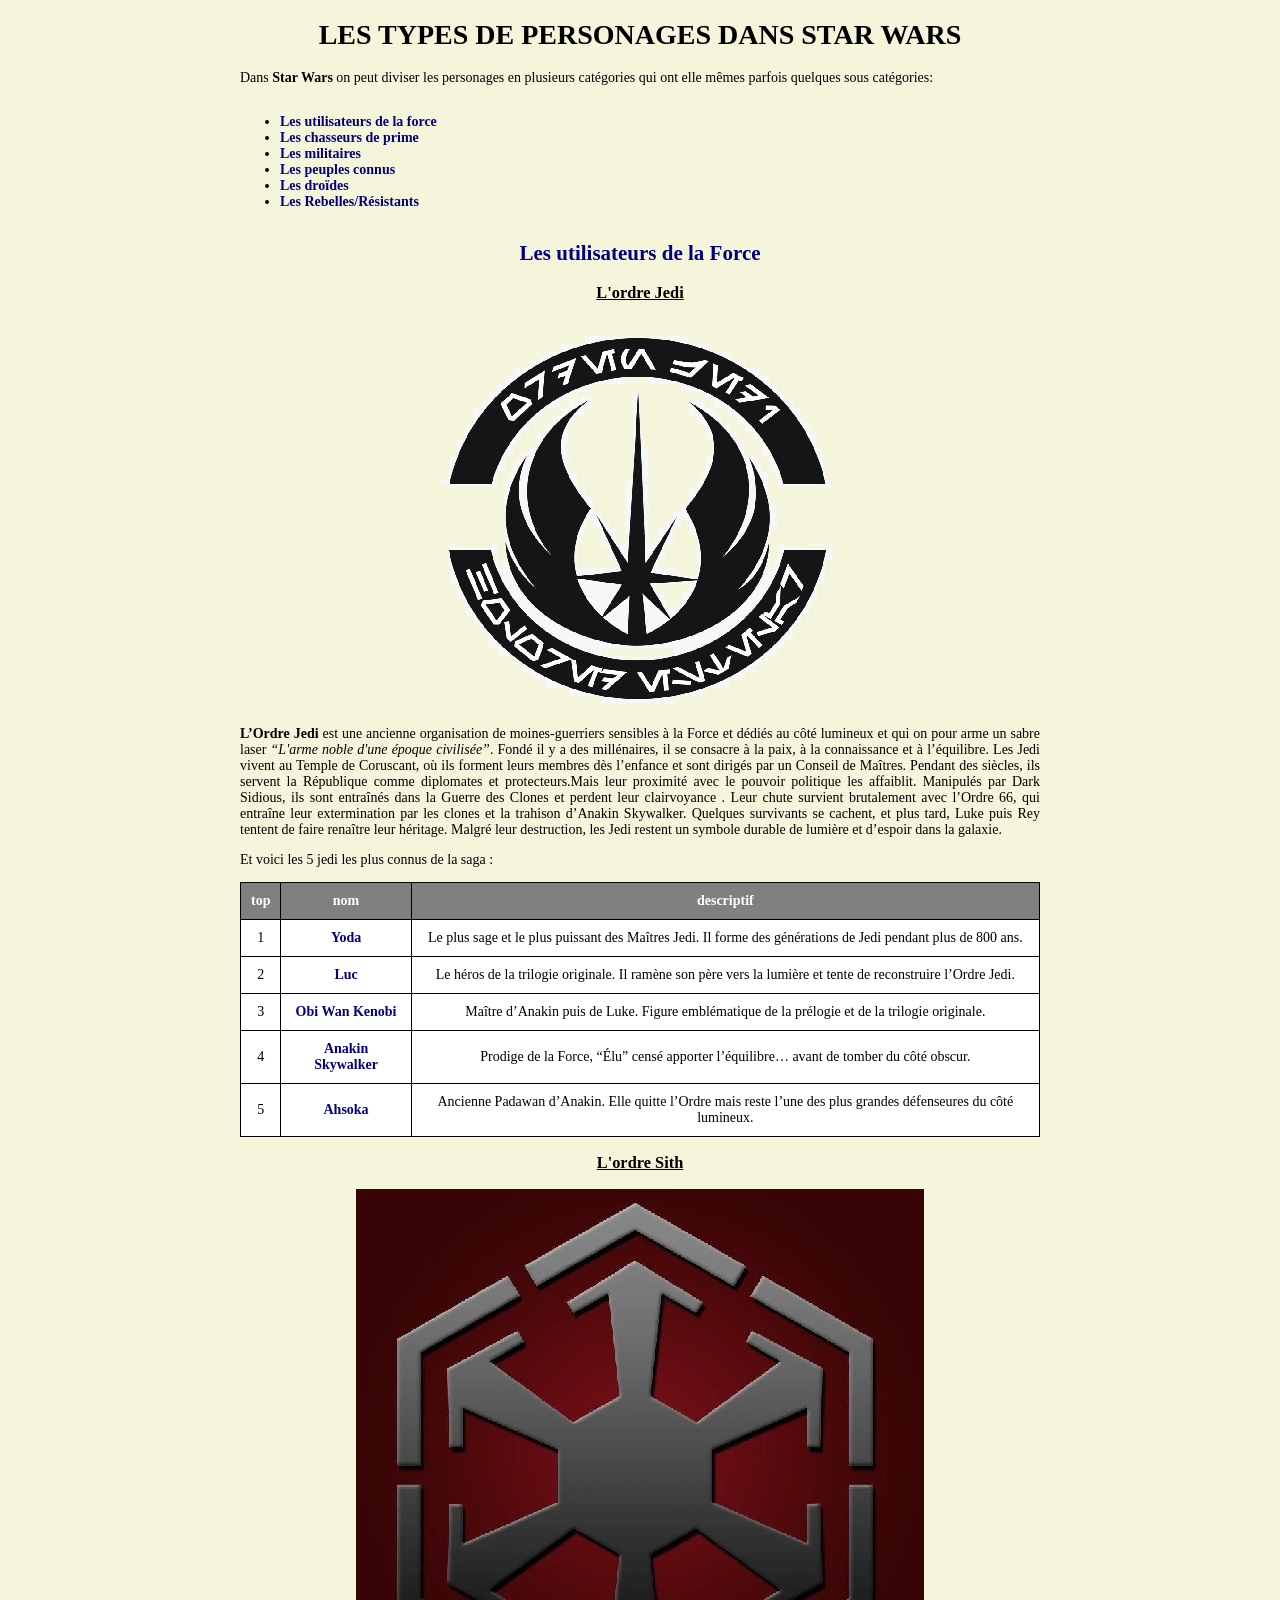
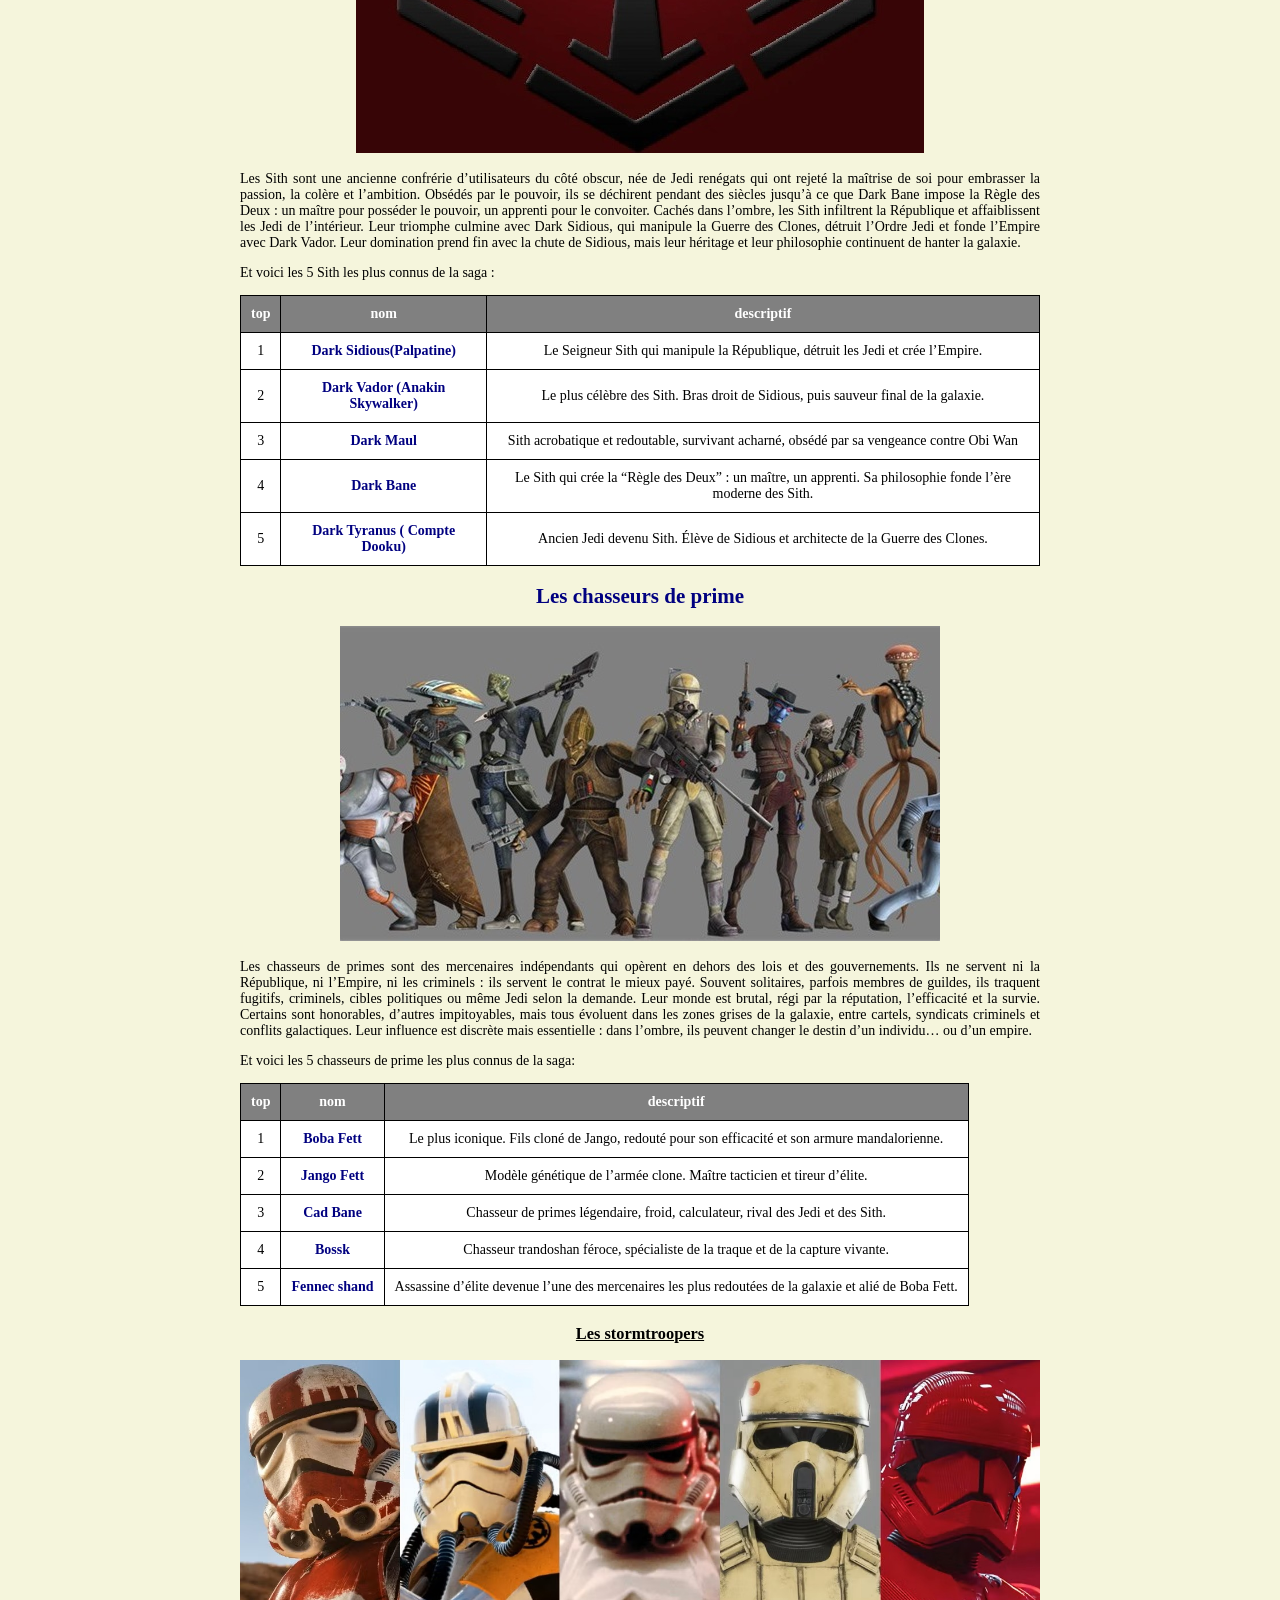
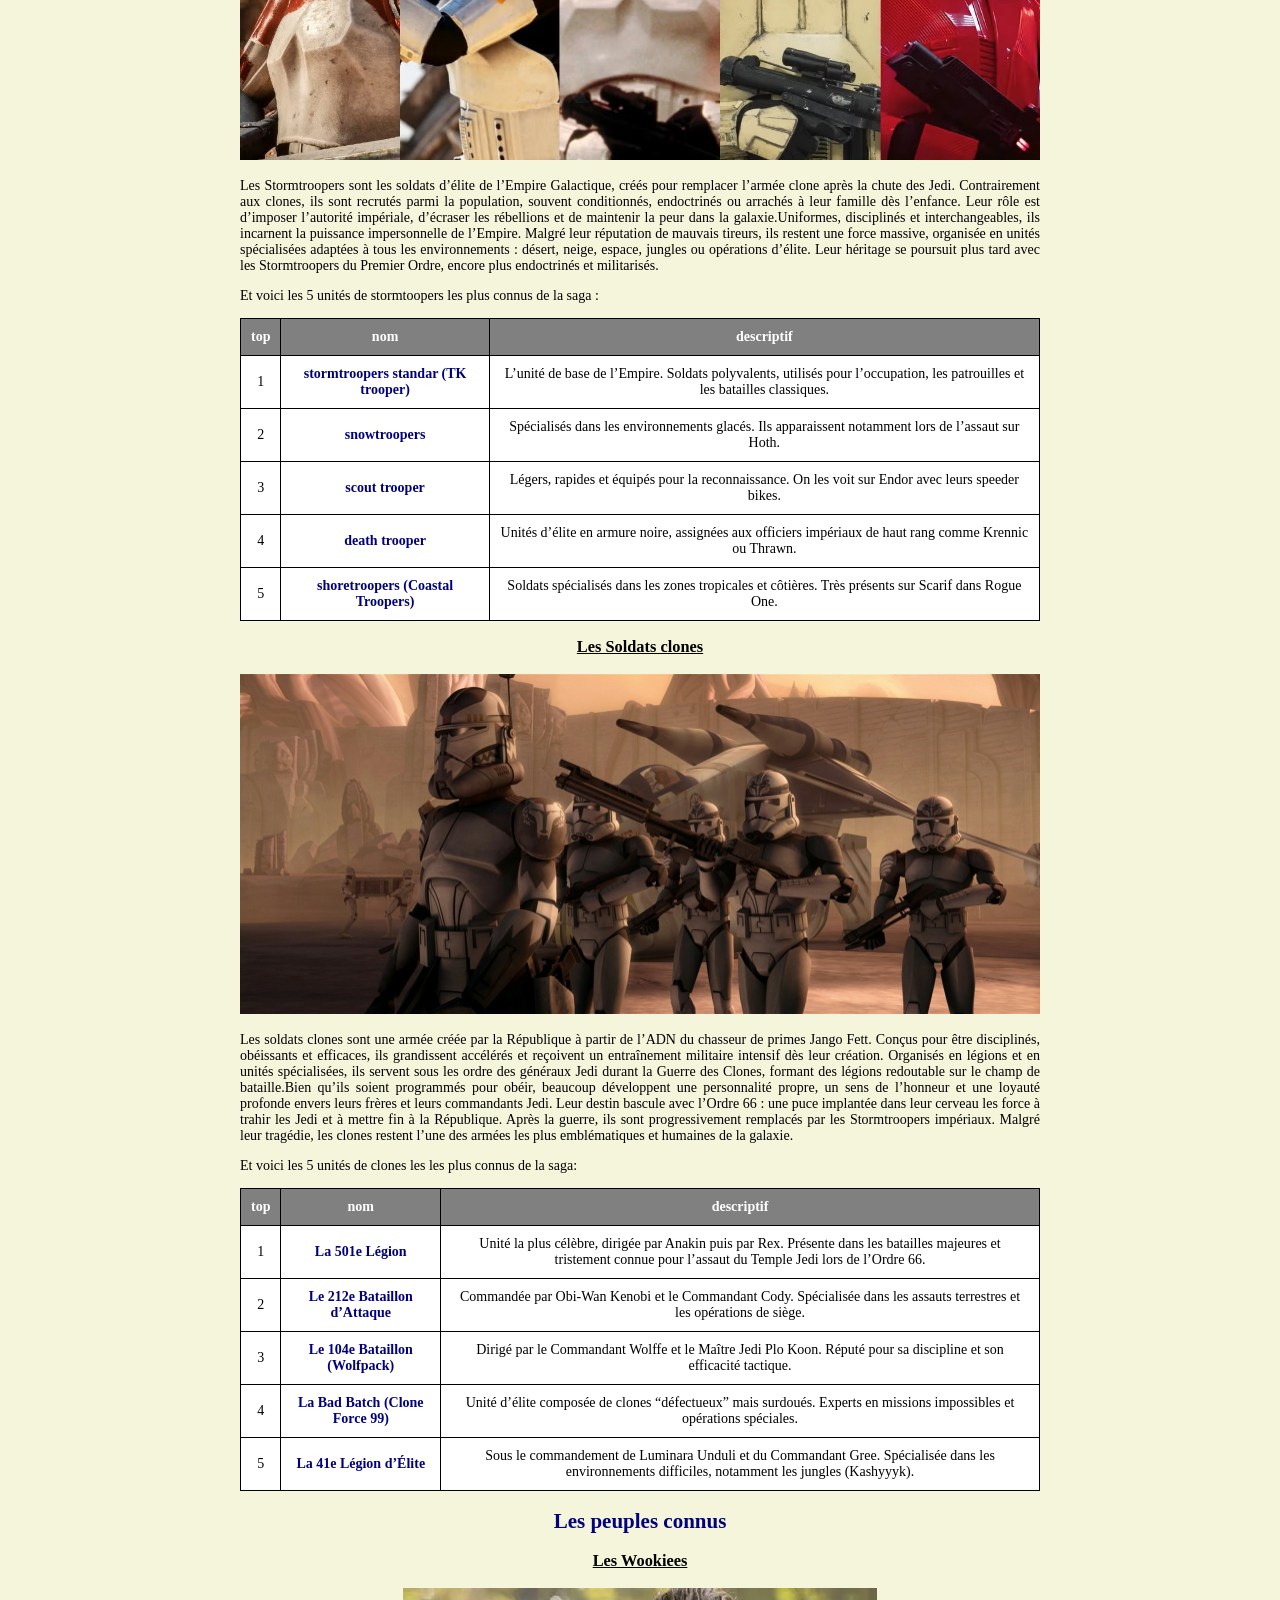
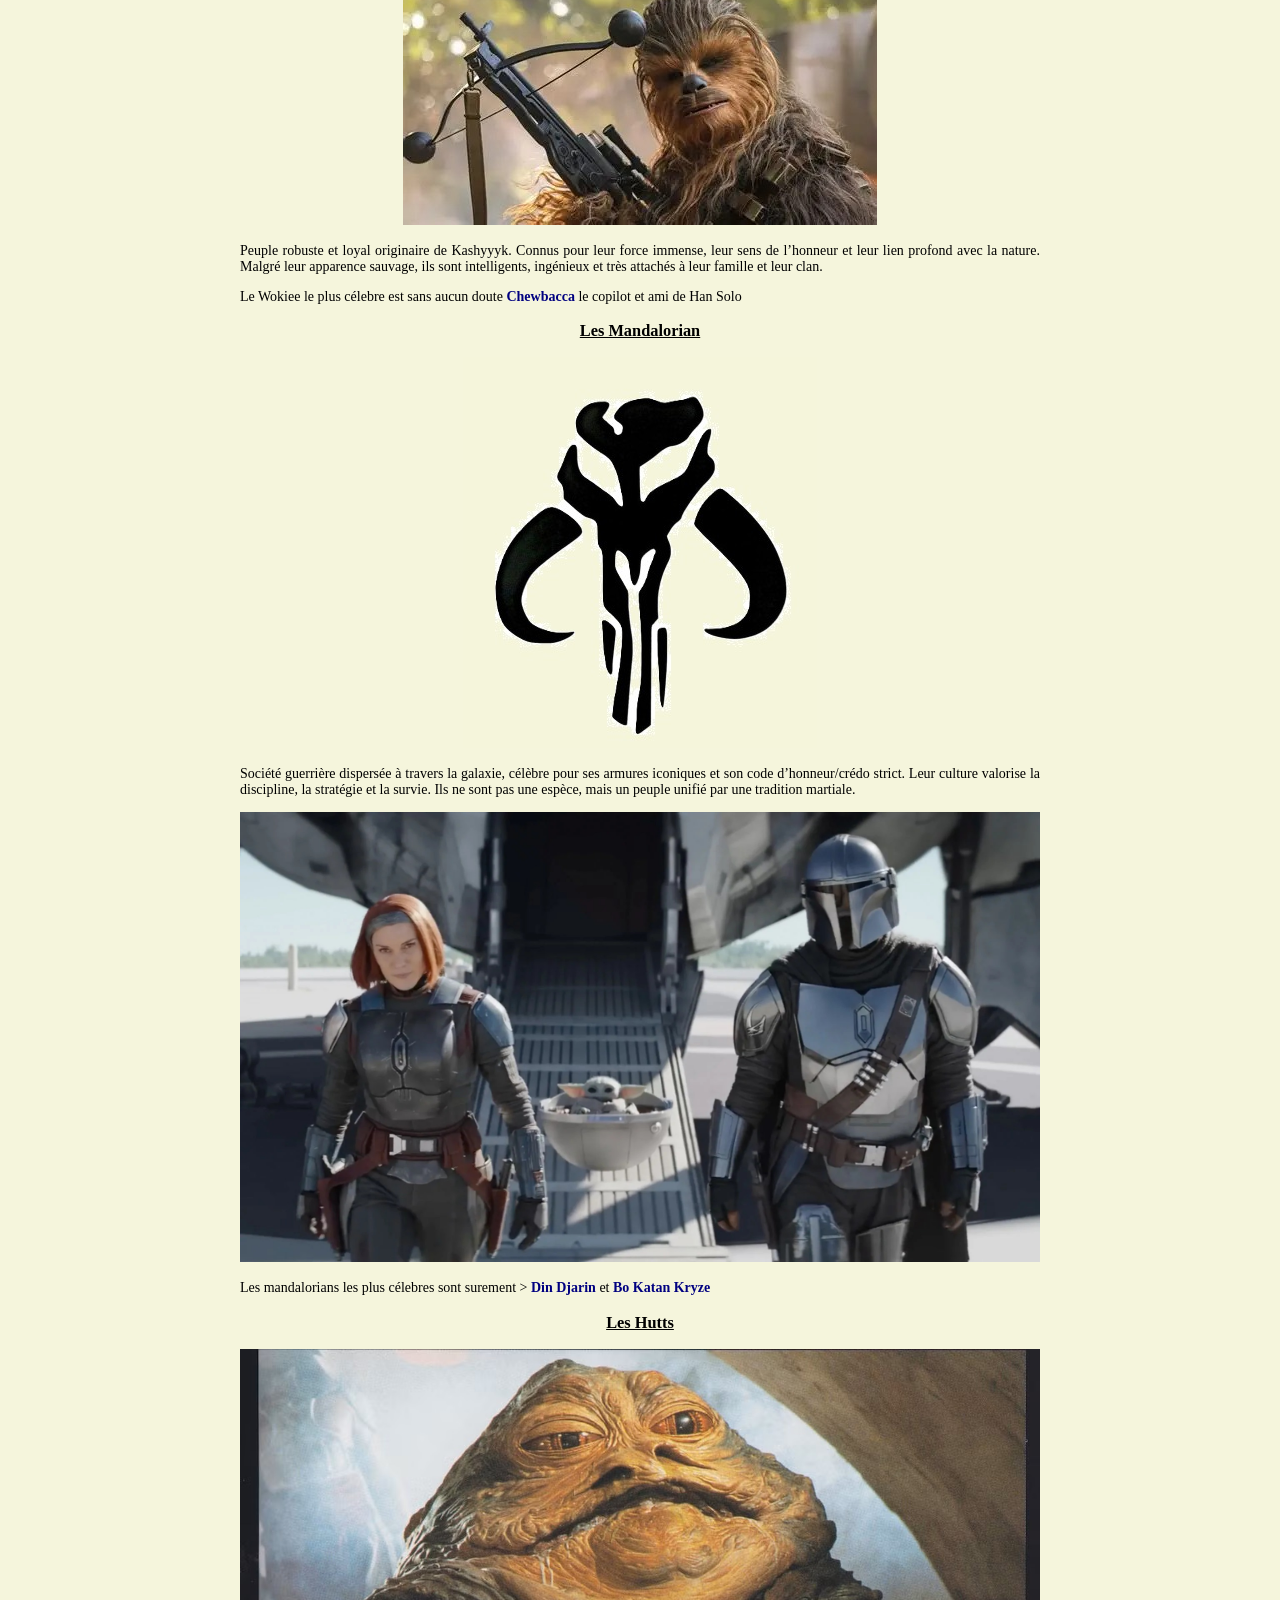
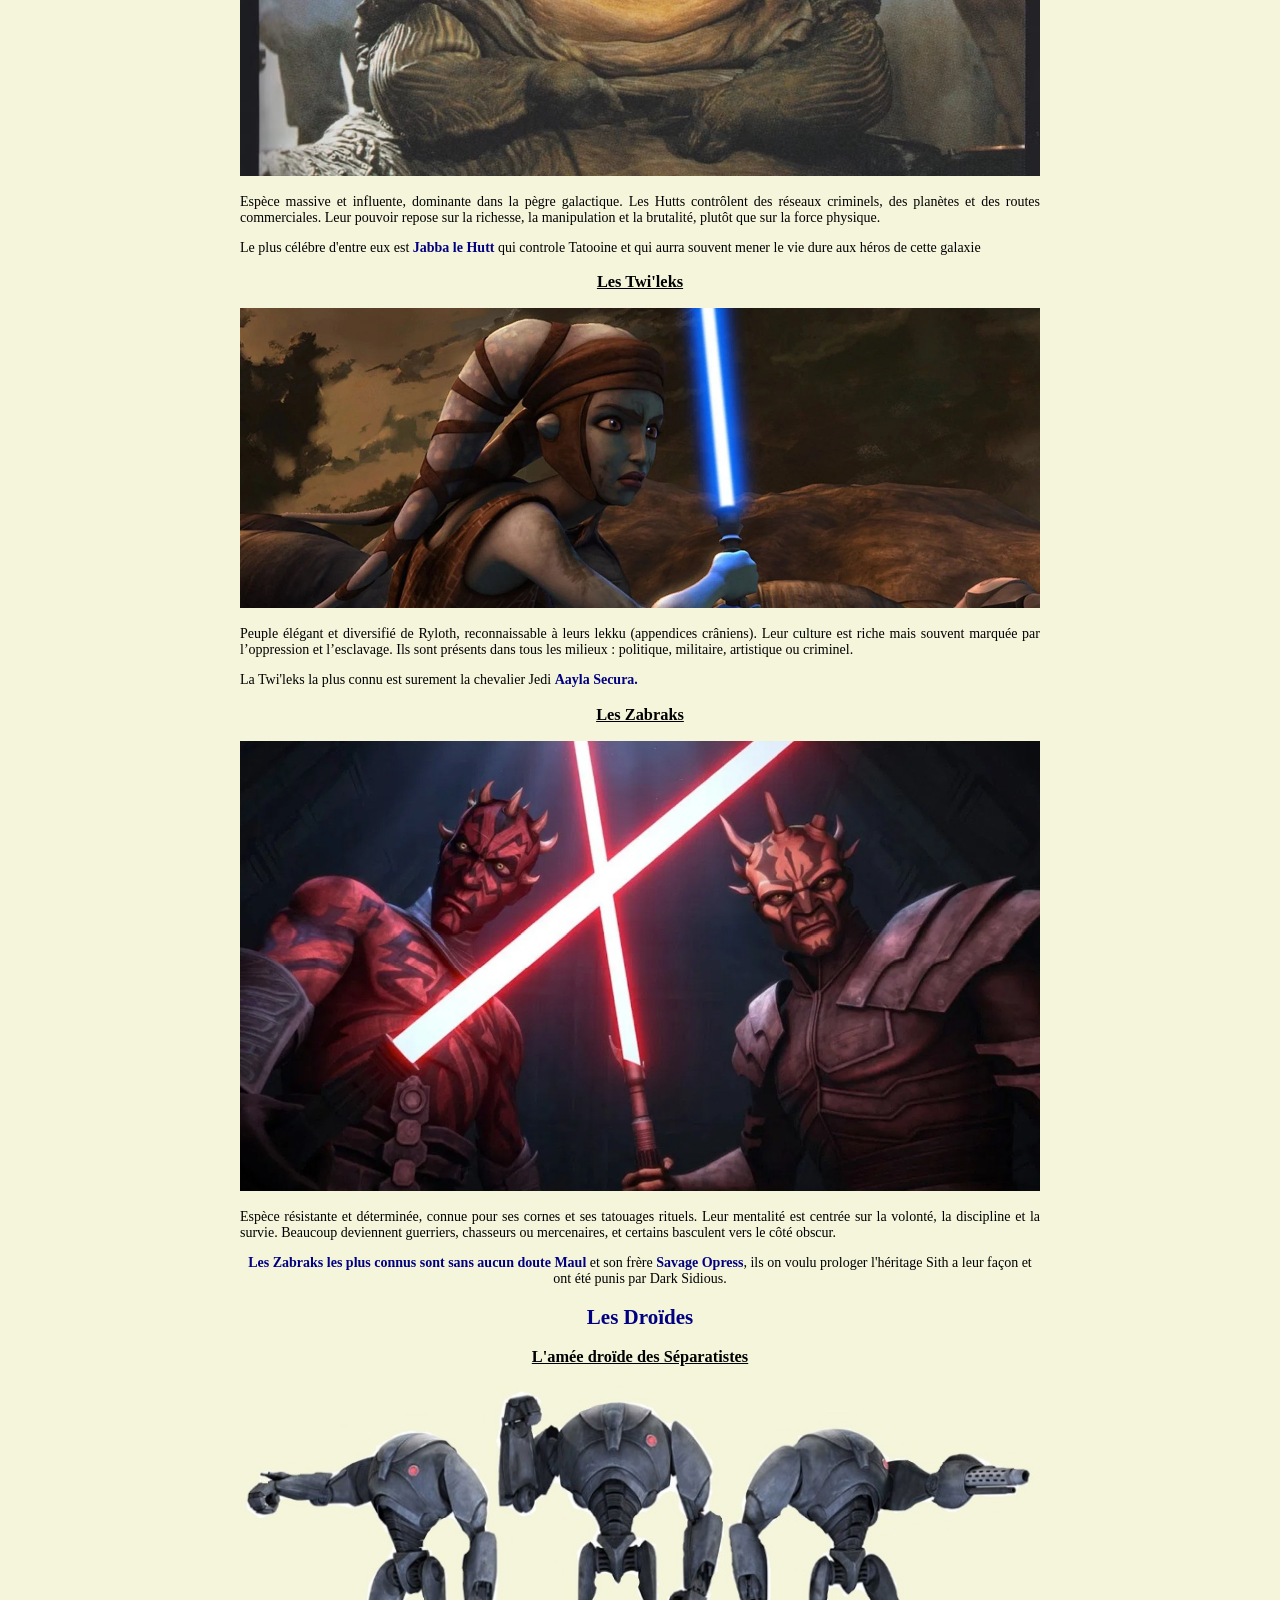
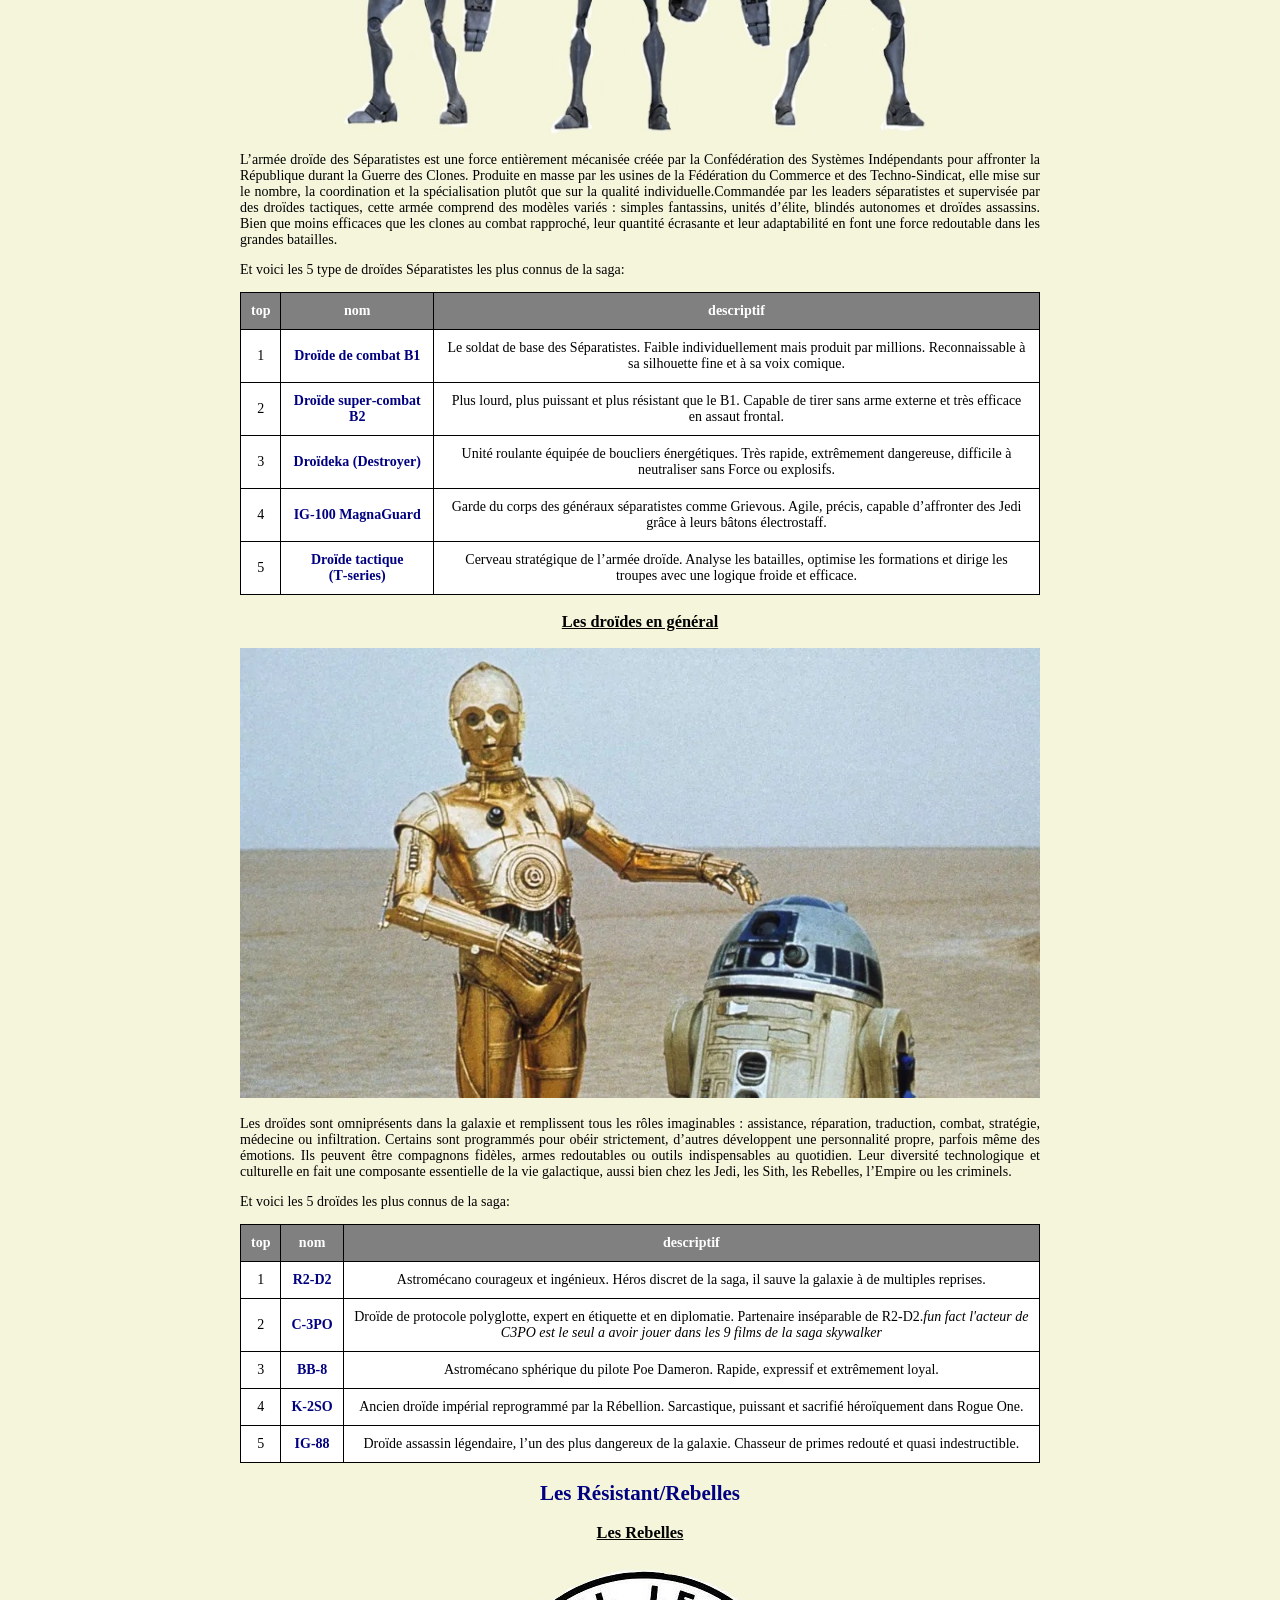
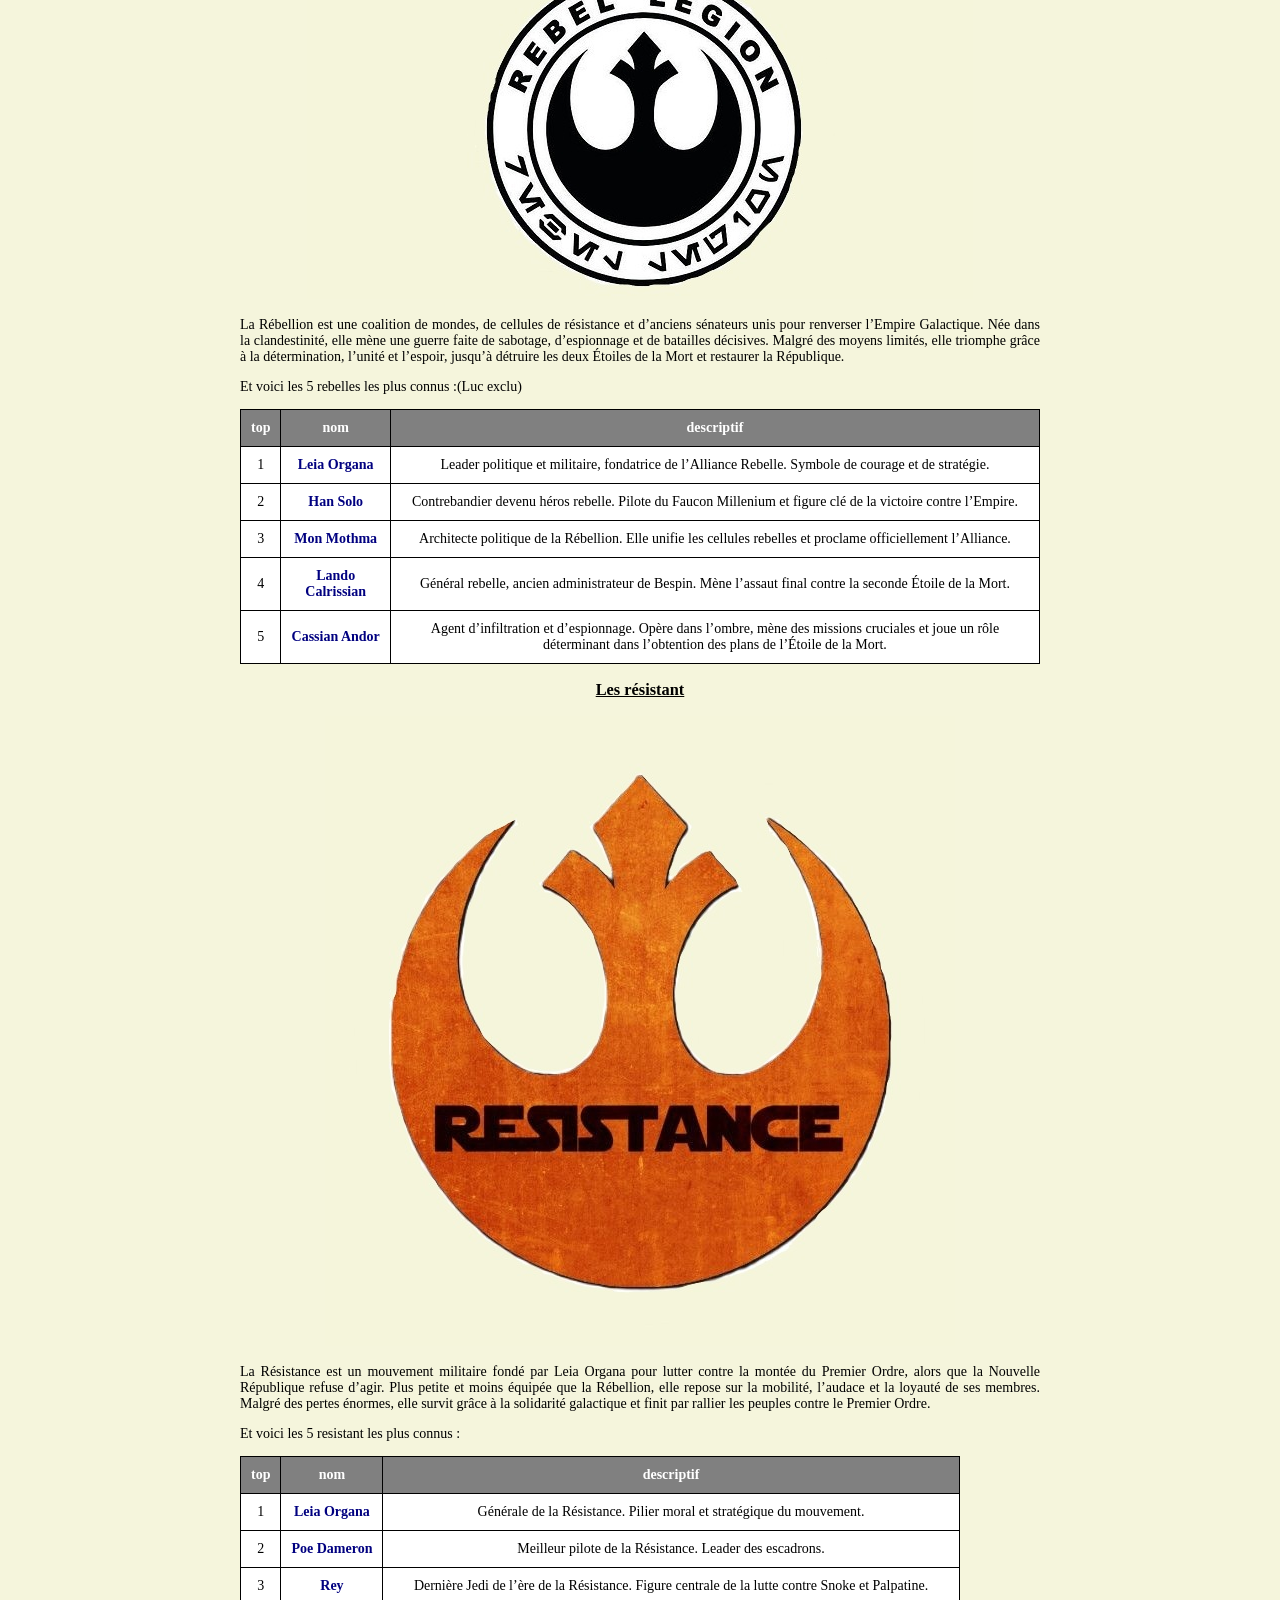
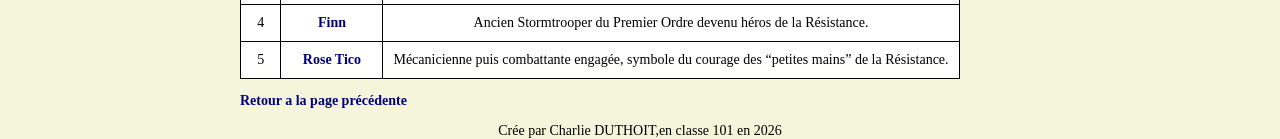
==== pageweb2.html @ 10fb60d3 "Add files via upload" ====
<!DOCTYPE html>
<html>
<head>
		<meta charset="utf-8" />
		<title>DM/NSI</title>
		<link rel="stylesheet" href="CSS.css">
</head>
<header> 
	<h1>Les   types   de   personages   dans   Star   wars</h1>
	<p>Dans <strong>Star Wars</strong> on peut diviser les personages en plusieurs catégories qui ont elle mêmes parfois quelques sous catégories:
	</p>
	<div class="som"
		<nav>
			<ul>
				<li><a href="#la_force">Les utilisateurs de la force </a> </li>
				<li><a href="#les_chasseurs">Les chasseurs de prime</a></li>
				<li><a href="#les_militaires">Les militaires   </a></li>
				<li><a href="#les_peuples_connus">Les peuples connus </a></li>
				<li><a href="#les_droides">Les droïdes<a></li>
				<li><a href="#resiste">Les Rebelles/Résistants </a></li>
			</ul>
		</nav>
	</div>
</header>
<main>
	<h2 id ="la_force">Les utilisateurs de la Force </h2> 
	<h3>
		<div id="jedi" <h3>
	L'ordre Jedi
	</h3>
		</div>
	<img src="Jedi.jpg" alt="Logo ordre Jedi" />
	<p><strong>L’Ordre Jedi</strong> est une ancienne organisation de moines‑guerriers sensibles à la Force et dédiés au côté lumineux et qui on pour arme un sabre laser <em>“L'arme noble d'une époque civilisée”</em>. Fondé il y a des millénaires, il se consacre à la paix, à la connaissance et à l’équilibre. Les Jedi vivent au Temple de Coruscant, où ils forment leurs membres dès l’enfance et sont dirigés par un Conseil de Maîtres. Pendant des siècles, ils servent la République comme diplomates et protecteurs.Mais leur proximité avec le pouvoir politique les affaiblit. Manipulés par Dark Sidious, ils sont entraînés dans la Guerre des Clones et perdent leur clairvoyance . Leur chute survient brutalement avec l’Ordre 66, qui entraîne leur extermination par les clones et la trahison d’Anakin Skywalker. Quelques survivants se cachent, et plus tard, Luke puis Rey tentent de faire renaître leur héritage. Malgré leur destruction, les Jedi restent un symbole durable de lumière et d’espoir dans la galaxie. 
	</p>
	<p>Et voici les 5 jedi les plus connus de la saga :</p>
		<table>
			<tr> 
				<th>top</th> 
				<th>nom </th> 
				<th>descriptif</th>
			</tr> 
			<tr> 
				<td>1</td> 
				<td> <a href="https://www.starwars.com/databank/yoda"> Yoda </a></td>
				<td>Le plus sage et le plus puissant des Maîtres Jedi. Il forme des générations de Jedi pendant plus de 800 ans.</td> 
			</tr> 
			<tr> 
				<td>2</td> 
				<td> <a href="https://www.starwars.com/databank/luke-skywalker">Luc</a></td>
				<td>Le héros de la trilogie originale. Il ramène son père vers la lumière et tente de reconstruire l’Ordre Jedi.</td> 
			</tr>
			<tr> 
				<td>3</td> 
				<td><a href="https://www.starwars.com/databank/obi-wan-kenobi">Obi Wan Kenobi</a></td> 
				<td>Maître d’Anakin puis de Luke. Figure emblématique de la prélogie et de la trilogie originale.</td> 
			</tr>
			<tr> 
				<td>4</td> 
				<td><a href="https://www.starwars.com/databank/anakin-skywalker">Anakin Skywalker</a></td>
				<td>Prodige de la Force, “Élu” censé apporter l’équilibre… avant de tomber du côté obscur.</td> 
			</tr>
			<tr> 
				<td>5</td> 
				<td><a href="https://www.starwars.com/databank/ahsoka-tano">Ahsoka</a></td>
				<td>Ancienne Padawan d’Anakin. Elle quitte l’Ordre mais reste l’une des plus grandes défenseures du côté lumineux.</td> 
			</tr>
		</table>
	<h3>
		<div id="sith"<h3>
		L'ordre Sith </h3>
		</div>
	<img src="Sith.jpg" alt="Logo ordre Sith" />
	
		<p>Les Sith sont une ancienne confrérie d’utilisateurs du côté obscur, née de Jedi renégats qui ont rejeté la maîtrise de soi pour embrasser la passion, la colère et l’ambition. Obsédés par le pouvoir, ils se déchirent pendant des siècles jusqu’à ce que Dark Bane impose la Règle des Deux : un maître pour posséder le pouvoir, un apprenti pour le convoiter. Cachés dans l’ombre, les Sith infiltrent la République et affaiblissent les Jedi de l’intérieur. Leur triomphe culmine avec Dark Sidious, qui manipule la Guerre des Clones, détruit l’Ordre Jedi et fonde l’Empire avec Dark Vador. Leur domination prend fin avec la chute de Sidious, mais leur héritage et leur philosophie continuent de hanter la galaxie.
		</p>
		<p>Et voici les 5 Sith les  plus connus de la saga :</p>
		<table>
			<tr> 
				<th>top</th> 
				<th>nom </th> 
				<th>descriptif</th>
			</tr> 
			<tr> 
				<td>1</td> 
				<td><a href="https://www.starwars.com/databank/emperor-palpatine-darth-sidious">Dark Sidious(Palpatine)</a></td>
				<td>Le Seigneur Sith qui manipule la République, détruit les Jedi et crée l’Empire.</td> 
			</tr> 
			<tr> 
				<td>2</td> 
				<td><a href="https://www.starwars.com/databank/darth-vader"> Dark Vador (Anakin Skywalker) </a></td>
				<td>Le plus célèbre des Sith. Bras droit de Sidious, puis sauveur final de la galaxie.</td> 
			</tr>
			<tr> 
				<td>3</td> 
				<td><a href="https://www.starwars.com/databank/maul"> Dark Maul</a></td>
				<td>Sith acrobatique et redoutable, survivant acharné, obsédé par sa vengeance contre Obi Wan </td>
			</tr>
			<tr> 
				<td>4</td> 
				<td><a href="https://www.starwars.com/databank/darth-bane"> Dark Bane</a></td>
				<td>Le Sith qui crée la “Règle des Deux” : un maître, un apprenti. Sa philosophie fonde l’ère moderne des Sith.</td> 
			</tr>
			<tr> 
				<td>5</td> 
				<td><a href="https://www.starwars.com/databank/count-dooku"> Dark Tyranus ( Compte Dooku)</a></td>
				<td>Ancien Jedi devenu Sith. Élève de Sidious et architecte de la Guerre des Clones.</td> 
			</tr>
		</table>
	<h2 id="les_chasseurs">Les chasseurs de prime </h2>
	<img src="chasseur.jpg" alt="image de chasseur de prime"/>
		<p>Les chasseurs de primes sont des mercenaires indépendants qui opèrent en dehors des lois et des gouvernements. Ils ne servent ni la République, ni l’Empire, ni les criminels : ils servent le contrat le mieux payé. Souvent solitaires, parfois membres de guildes, ils traquent fugitifs, criminels, cibles politiques ou même Jedi selon la demande. Leur monde est brutal, régi par la réputation, l’efficacité et la survie. Certains sont honorables, d’autres impitoyables, mais tous évoluent dans les zones grises de la galaxie, entre cartels, syndicats criminels et conflits galactiques. Leur influence est discrète mais essentielle : dans l’ombre, ils peuvent changer le destin d’un individu… ou d’un empire.
		</p>
		<p>Et voici les 5 chasseurs de prime les plus connus de la saga:</p>
		<table>
			<tr> 
				<th>top</th> 
				<th>nom </th> 
				<th>descriptif</th>
			</tr> 
			<tr> 
				<td>1</td> 
				<td><a href="https://www.starwars.com/databank/boba-fett"> Boba Fett </a></td>
				<td>Le plus iconique. Fils cloné de Jango, redouté pour son efficacité et son armure mandalorienne.</td> 
			</tr> 
			<tr> 
				<td>2</td> 
				<td><a href="https://www.starwars.com/databank/jango-fett"> Jango Fett </a></td>
				<td>Modèle génétique de l’armée clone. Maître tacticien et tireur d’élite.</td> 
			</tr>
			<tr> 
				<td>3</td> 
				<td><a href="https://www.starwars.com/databank/cad-bane"> Cad Bane</a></td>
				<td>Chasseur de primes légendaire, froid, calculateur, rival des Jedi et des Sith. </td>
			</tr>
			<tr> 
				<td>4</td> 
				<td><a href="https://www.starwars.com/databank/bossk"> Bossk </a></td>
				<td>Chasseur trandoshan féroce, spécialiste de la traque et de la capture vivante.</td> 
			</tr>
			<tr> 
				<td>5</td> 
				<td><a href="https://www.starwars.com/databank/fennec-shand"> Fennec shand </a></td>
				<td>Assassine d’élite devenue l’une des mercenaires les plus redoutées de la galaxie et alié de Boba Fett.</td> 
			</tr>
		</table>
	<h2 id="les_militaires"Les militaires</h2>
		<h3>Les stormtroopers</h3>
		<img src="stormtooper.jpg" alt="image de stormtrooper"/>
		<p>Les Stormtroopers sont les soldats d’élite de l’Empire Galactique, créés pour remplacer l’armée clone après la chute des Jedi. Contrairement aux clones, ils sont recrutés parmi la population, souvent conditionnés, endoctrinés ou arrachés à leur famille dès l’enfance. Leur rôle est d’imposer l’autorité impériale, d’écraser les rébellions et de maintenir la peur dans la galaxie.Uniformes, disciplinés et interchangeables, ils incarnent la puissance impersonnelle de l’Empire. Malgré leur réputation de mauvais tireurs, ils restent une force massive, organisée en unités spécialisées adaptées à tous les environnements : désert, neige, espace, jungles ou opérations d’élite. Leur héritage se poursuit plus tard avec les Stormtroopers du Premier Ordre, encore plus endoctrinés et militarisés.
		<p>Et voici les 5 unités de stormtoopers les plus connus de la saga : </p>
		<table>
			<tr> 
				<th>top</th> 
				<th>nom </th> 
				<th>descriptif</th>
			</tr> 
			<tr> 
				<td>1</td> 
				<td><a href="https://www.starwars.com/databank/stormtroopers">stormtroopers standar (TK trooper)</a></td>
				<td>L’unité de base de l’Empire. Soldats polyvalents, utilisés pour l’occupation, les patrouilles et les batailles classiques.</td> 
			</tr> 
			<tr> 
				<td>2</td> 
				<td><a href="https://www.starwars.com/databank/snowtroopersers"> snowtroopers</a></td>
				<td>Spécialisés dans les environnements glacés. Ils apparaissent notamment lors de l’assaut sur Hoth.</td> 
			</tr>
			<tr> 
				<td>3</td> 
				<td><a href="https://www.starwars.com/databank/scout-troopers">scout trooper</a></td>
				<td>Légers, rapides et équipés pour la reconnaissance. On les voit sur Endor avec leurs speeder bikes. </td>
			</tr>
			<tr> 
				<td>4</td> 
				<td><a href="https://www.starwars.com/databank/imperial-death-troopers"> death trooper</a></td>
				<td>Unités d’élite en armure noire, assignées aux officiers impériaux de haut rang comme Krennic ou Thrawn.</td> 
			</tr>
			<tr> 
				<td>5</td> 
				<td><a href="https://www.starwars.com/databank/shoretroopers"> shoretroopers (Coastal Troopers)</a></td>
				<td>Soldats spécialisés dans les zones tropicales et côtières. Très présents sur Scarif dans Rogue One.</td> 
			</tr>
		</table>
		<h3>Les Soldats clones </h3>
			<img src="clone.jpg" alt="image de soldat clone"/>
			<p>Les soldats clones sont une armée créée par la République à partir de l’ADN du chasseur de primes Jango Fett. Conçus pour être disciplinés, obéissants et efficaces, ils grandissent accélérés et reçoivent un entraînement militaire intensif dès leur création. Organisés en légions et en unités spécialisées, ils servent sous les ordre des généraux Jedi durant la Guerre des Clones, formant des légions redoutable sur le champ de bataille.Bien qu’ils soient programmés pour obéir, beaucoup développent une personnalité propre, un sens de l’honneur et une loyauté profonde envers leurs frères et leurs commandants Jedi. Leur destin bascule avec l’Ordre 66 : une puce implantée dans leur cerveau les force à trahir les Jedi et à mettre fin à la République. Après la guerre, ils sont progressivement remplacés par les Stormtroopers impériaux. Malgré leur tragédie, les clones restent l’une des armées les plus emblématiques et humaines de la galaxie.
			</p>
				<p>Et voici les 5 unités de clones les les plus connus de la saga:</p> 
		<table>
			<tr> 
				<th>top</th> 
				<th>nom </th> 
				<th>descriptif</th>
			</tr> 
			<tr> 
				<td>1</td> 
				<td><a href="https://www.starwars.com/databank/501st-legion">La 501e Légion</a></td>
				<td>Unité la plus célèbre, dirigée par Anakin puis par Rex. Présente dans les batailles majeures et tristement connue pour l’assaut du Temple Jedi lors de l’Ordre 66.</td> 
			</tr> 
			<tr> 
				<td>2</td> 
				<td><a href "https://www.starwars.com/databank/clone-commander-cody">Le 212e Bataillon d’Attaque</a></td> 
				<td>Commandée par Obi‑Wan Kenobi et le Commandant Cody. Spécialisée dans les assauts terrestres et les opérations de siège.</td> 
			</tr>
			<tr> 
				<td>3</td> 
				<td><a href="https://www.starwars.com/databank/clone-commander-wolffe">Le 104e Bataillon (Wolfpack)</a></td> 
				<td>Dirigé par le Commandant Wolffe et le Maître Jedi Plo Koon. Réputé pour sa discipline et son efficacité tactique. </td>
			</tr>
			<tr> 
				<td>4</td> 
				<td><a href="https://www.starwars.com/databank/clone-force-99-bad-batch">La Bad Batch (Clone Force 99)</a></td> 
				<td>Unité d’élite composée de clones “défectueux” mais surdoués. Experts en missions impossibles et opérations spéciales.</td> 
			</tr>
			<tr> 
				<td>5</td> 
				<td><a href="https://www.starwars.com/databank/clone-commander-gree">La 41e Légion d’Élite</a></td>
				<td>Sous le commandement de Luminara Unduli et du Commandant Gree. Spécialisée dans les environnements difficiles, notamment les jungles (Kashyyyk).</td> 
			</tr>
		</table>
	<h2 id="les_peuples_connus">Les peuples connus </h2>
		<h3> Les Wookiees</h3>
			<img src="chewbaca.jpg" alt="image de chewbaca"/>
			<p>Peuple robuste et loyal originaire de Kashyyyk. Connus pour leur force immense, leur sens de l’honneur et leur lien profond avec la nature. Malgré leur apparence sauvage, ils sont intelligents, ingénieux et très attachés à leur famille et leur clan.
			</p>
			<p>Le Wokiee le plus célebre est sans aucun doute <a href="https://www.starwars.com/databank/chewbacca">Chewbacca</a> le copilot et ami de Han Solo 
			</p>
		<h3> Les Mandalorian </h3> 
			<img src="logomando.jpg" alt="logo mandalorian"/>
			<p>Société guerrière dispersée à travers la galaxie, célèbre pour ses armures iconiques et son code d’honneur/crédo strict. Leur culture valorise la discipline, la stratégie et la survie. Ils ne sont pas une espèce, mais un peuple unifié par une tradition martiale.
			</p>
			<img src="mando.jpg" alt="image de mando et Bo Katan"/>
			<p> Les mandalorians les plus célebres sont surement ><a href="https://www.starwars.com/databank/the-mandalorian"> Din Djarin</a> et <a href="https://www.starwars.com/databank/bo-katan-kryze">Bo Katan Kryze</a>
			</p> 
		<h3> Les Hutts </h3>
			<img src="jabba.jpg" alt="image de jabba"/>
			<p>Espèce massive et influente, dominante dans la pègre galactique. Les Hutts contrôlent des réseaux criminels, des planètes et des routes commerciales. Leur pouvoir repose sur la richesse, la manipulation et la brutalité, plutôt que sur la force physique.
			</p>
			<p> Le plus célébre d'entre eux est <a href="https://www.starwars.com/databank/jabba-the-hutt">Jabba le Hutt</a> qui controle Tatooine et qui aurra souvent mener le vie dure aux héros de cette galaxie 
			</p>
		<h3> Les Twi'leks </h3>
			<img src="ayla.jpg" alt="image de Twi'leks"/>
			<p>Peuple élégant et diversifié de Ryloth, reconnaissable à leurs lekku (appendices crâniens). Leur culture est riche mais souvent marquée par l’oppression et l’esclavage. Ils sont présents dans tous les milieux : politique, militaire, artistique ou criminel.
			</p>
			<p> La Twi'leks la plus connu est surement la chevalier Jedi <a href="https://www.starwars.com/databank/aayla-secura">Aayla Secura.</a>  
			</p>
		<h3> Les Zabraks </h3>
			<img src="maul.jpg" alt="image de Zabraks"/>
			<p>Espèce résistante et déterminée, connue pour ses cornes et ses tatouages rituels. Leur mentalité est centrée sur la volonté, la discipline et la survie. Beaucoup deviennent guerriers, chasseurs ou mercenaires, et certains basculent vers le côté obscur.
			</p><a 
			<p>Les Zabraks les plus connus sont sans aucun doute<a href="https://www.starwars.com/databank/maul"> Maul</a> et son frère <a href="https://www.starwars.com/databank/savage-opress"> Savage Opress</a>, ils on voulu prologer l'héritage Sith a leur façon et ont été punis par Dark Sidious.
			</p>
	<h2 id="les_droides">Les Droïdes </h2>
		<h3>L'amée droïde des Séparatistes </h3>
			<img src="droidecombat.jpg" alt="image de droide de combat"/>
			<p>L’armée droïde des Séparatistes est une force entièrement mécanisée créée par la Confédération des Systèmes Indépendants pour affronter la République durant la Guerre des Clones. Produite en masse par les usines de la Fédération du Commerce et des Techno‑Sindicat, elle mise sur le nombre, la coordination et la spécialisation plutôt que sur la qualité individuelle.Commandée par les leaders séparatistes et supervisée par des droïdes tactiques, cette armée comprend des modèles variés : simples fantassins, unités d’élite, blindés autonomes et droïdes assassins. Bien que moins efficaces que les clones au combat rapproché, leur quantité écrasante et leur adaptabilité en font une force redoutable dans les grandes batailles.
			</p>
			<p>Et voici les 5 type de droïdes Séparatistes les plus connus de la saga:</p>  
		<table>
			<tr> 
				<th>top</th> 
				<th>nom </th> 
				<th>descriptif</th>
			</tr> 
			<tr> 
				<td>1</td> 
				<td><a href="https://www.starwars.com/databank/battle-droid">Droïde de combat B1</a></td> 
				<td>Le soldat de base des Séparatistes. Faible individuellement mais produit par millions. Reconnaissable à sa silhouette fine et à sa voix comique.</td> 
			</tr> 
			<tr> 
				<td>2</td> 
				<td><a href="https://www.starwars.com/databank/b2-rp-battle-droid">Droïde super‑combat B2</a></td>
				<td>Plus lourd, plus puissant et plus résistant que le B1. Capable de tirer sans arme externe et très efficace en assaut frontal.</td> 
			</tr>
			<tr> 
				<td>3</td> 
				<td><a href="https://www.starwars.com/databank/droideka">Droïdeka (Destroyer)</a></td>
				<td>Unité roulante équipée de boucliers énergétiques. Très rapide, extrêmement dangereuse, difficile à neutraliser sans Force ou explosifs. </td>
			</tr>
			<tr> 
				<td>4</td> 
				<td> <a href="https://www.starwars.com/databank/magna-guard">IG‑100 MagnaGuard</a></td>
				<td>Garde du corps des généraux séparatistes comme Grievous. Agile, précis, capable d’affronter des Jedi grâce à leurs bâtons électrostaff.</td> 
			</tr>
			<tr> 
				<td>5</td> 
				<td><a href="https://www.starwars.com/databank/t-series-tactical-droid">Droïde tactique (T‑series)</a></td> 
				<td>Cerveau stratégique de l’armée droïde. Analyse les batailles, optimise les formations et dirige les troupes avec une logique froide et efficace.</td> 
			</tr>
		</table>
		<h3> Les droïdes en général </h3>
			<img src="c3+d2.jpg" alt="image de droïdes"/>
				<p>Les droïdes sont omniprésents dans la galaxie et remplissent tous les rôles imaginables : assistance, réparation, traduction, combat, stratégie, médecine ou infiltration. Certains sont programmés pour obéir strictement, d’autres développent une personnalité propre, parfois même des émotions. Ils peuvent être compagnons fidèles, armes redoutables ou outils indispensables au quotidien. Leur diversité technologique et culturelle en fait une composante essentielle de la vie galactique, aussi bien chez les Jedi, les Sith, les Rebelles, l’Empire ou les criminels.
				</p>
				<p>Et voici les 5 droïdes les plus connus de la saga:</p>  
		<table>
			<tr> 
				<th>top</th> 
				<th>nom </th> 
				<th>descriptif</th>
			</tr> 
			<tr> 
				<td>1</td> 
				<td><a href="https://www.starwars.com/databank/r2-d2">R2‑D2</a></td> 
				<td>Astromécano courageux et ingénieux. Héros discret de la saga, il sauve la galaxie à de multiples reprises.</td> 
			</tr> 
			<tr> 
				<td>2</td> 
				<td><a href="https://www.starwars.com/databank/c-3po">C-3PO</a></td> 
				<td>Droïde de protocole polyglotte, expert en étiquette et en diplomatie. Partenaire inséparable de R2‑D2.<em>fun fact l'acteur de C3PO est le seul a avoir jouer dans les 9 films de la saga skywalker</em>
			</tr>
			<tr> 
				<td>3</td> 
				<td><a href="https://www.starwars.com/databank/bb-8">BB-8</a></td> 
				<td>Astromécano sphérique du pilote Poe Dameron. Rapide, expressif et extrêmement loyal. </td>
			</tr>
			<tr> 
				<td>4</td> 
				<td><a href="https://www.starwars.com/databank/k-2so-kay-tuesso">K‑2SO</a></td> 
				<td>Ancien droïde impérial reprogrammé par la Rébellion. Sarcastique, puissant et sacrifié héroïquement dans Rogue One.</td> 
			</tr>
			<tr> 
				<td>5</td> 
				<td><a href="https://www.starwars.com/databank/ig-88">IG‑88</a></td> 
				<td>Droïde assassin légendaire, l’un des plus dangereux de la galaxie. Chasseur de primes redouté et quasi indestructible.</td> 
			</tr>
		</table>
	<h2 id="resiste">Les Résistant/Rebelles</h2>
		<h3> Les Rebelles</h3>
		<img src="rebel.jpg" alt="logo de l'aliance rebel"/>
			<p>La Rébellion est une coalition de mondes, de cellules de résistance et d’anciens sénateurs unis pour renverser l’Empire Galactique. Née dans la clandestinité, elle mène une guerre faite de sabotage, d’espionnage et de batailles décisives. Malgré des moyens limités, elle triomphe grâce à la détermination, l’unité et l’espoir, jusqu’à détruire les deux Étoiles de la Mort et restaurer la République.
			</p>
			<p>Et voici les 5 rebelles les plus connus :(Luc exclu)</p>
		<table>
			<tr> 
				<th>top</th> 
				<th>nom </th> 
				<th>descriptif</th>
			</tr> 
			<tr> 
				<td>1</td> 
				<td><a href="https://www.starwars.com/databank/leia-organa">Leia Organa</a></td>
				<td>Leader politique et militaire, fondatrice de l’Alliance Rebelle. Symbole de courage et de stratégie.</td> 
			</tr> 
			<tr> 
				<td>2</td> 
				<td><a href="https://www.starwars.com/databank/han-solo">Han Solo</a></td> 
				<td>Contrebandier devenu héros rebelle. Pilote du Faucon Millenium et figure clé de la victoire contre l’Empire.</em>
			</tr>
			<tr> 
				<td>3</td> 
				<td><a href="https://www.starwars.com/databank/mon-mothma">Mon Mothma</a></td> 
				<td>Architecte politique de la Rébellion. Elle unifie les cellules rebelles et proclame officiellement l’Alliance. </td>
			</tr>
			<tr> 
				<td>4</td> 
				<td><a href="https://www.starwars.com/databank/lando-calrissian">Lando Calrissian</a></td> 
				<td>Général rebelle, ancien administrateur de Bespin. Mène l’assaut final contre la seconde Étoile de la Mort.</td> 
			</tr>
			<tr> 
				<td>5</td> 
				<td><a href="https://www.starwars.com/databank/cassian-andor">Cassian Andor</a></td> 
				<td>Agent d’infiltration et d’espionnage. Opère dans l’ombre, mène des missions cruciales et joue un rôle déterminant dans l’obtention des plans de l’Étoile de la Mort.</td> 
			</tr>
		</table>
		<h3> Les résistant </h3>
		<img src="resistance.jpg" alt="logo de la resisrance"/>
			<p>La Résistance est un mouvement militaire fondé par Leia Organa pour lutter contre la montée du Premier Ordre, alors que la Nouvelle République refuse d’agir. Plus petite et moins équipée que la Rébellion, elle repose sur la mobilité, l’audace et la loyauté de ses membres. Malgré des pertes énormes, elle survit grâce à la solidarité galactique et finit par rallier les peuples contre le Premier Ordre.
			</p>
			<p>Et voici les 5 resistant les plus connus :</p> 
		<table>
			<tr> 
				<th>top</th> 
				<th>nom </th> 
				<th>descriptif</th>
			</tr> 
			<tr> 
				<td>1</td> 
				<td><a href="https://www.starwars.com/databank/leia-organa">Leia Organa</a></td> 
				<td>Générale de la Résistance. Pilier moral et stratégique du mouvement.</td> 
			</tr> 
			<tr> 
				<td>2</td> 
				<td><a href="https://www.starwars.com/databank/poe-dameron">Poe Dameron</a></td> 
				<td>Meilleur pilote de la Résistance. Leader des escadrons.</em>
			</tr>
			<tr> 
				<td>3</td> 
				<td><a href="https://www.starwars.com/databank/rey">Rey</a></td> 
				<td>Dernière Jedi de l’ère de la Résistance. Figure centrale de la lutte contre Snoke et Palpatine.</td>
			</tr>
			<tr> 
				<td>4</td> 
				<td><a href="https://www.starwars.com/databank/finn">Finn</a></td> 
				<td>Ancien Stormtrooper du Premier Ordre devenu héros de la Résistance.</td> 
			</tr>
			<tr> 
				<td>5</td> 
				<td><a href="https://www.starwars.com/databank/rose-tico">Rose Tico</a></td> 
				<td>Mécanicienne puis combattante engagée, symbole du courage des “petites mains” de la Résistance.</td> 
			</tr>
		</table>
	<p> <a href="pageweb.html">Retour a la page précédente</a>
			
				
	
</main>
<p>
</p>
	<footer> Crée par Charlie DUTHOIT,en classe 101 en 2026
	</footer>
---- CSS.css ----
body {
	background-color : #f5f5dc;
	color : black;
	font-family:Trebuchet MS, Tahomaf;
	font-size: 14px;
	text-align: center;
}
h1 {
	text-transform: uppercase ;
}
p {
	text-align: justify;
}
nav a:hover{
	color:blue;
}
nav ul{
	display: flex;
	list-style: none;
	justify-content: center;
	
}
nav a {
		text-decoration: none;
		color: #800000;
		justify-content: flex-start;
		
}
table {
	border-collapse: collapse;
	padding: 20px
}
th, td{
	border: 1px solid black;
	padding: 10px
}
th{
	background: grey;
	color: white;
}
td{
	background: white;
	color:black;
}
img{
	max-width:100%;
}
body{
	width : 800px;
	margin:auto;
	;
}
h2{
	color: navy;
}
.som{
	display: flex;
	align-items: flex-start;
	justify-content: flex-start;
	text-align:left;
}
h3{
	font-weight: bold;
	text-decoration: underline;
}
a{
	color: navy;
	text-decoration:none;
	font-weight: bold;
}
h4{
	color: darkgreen;
}
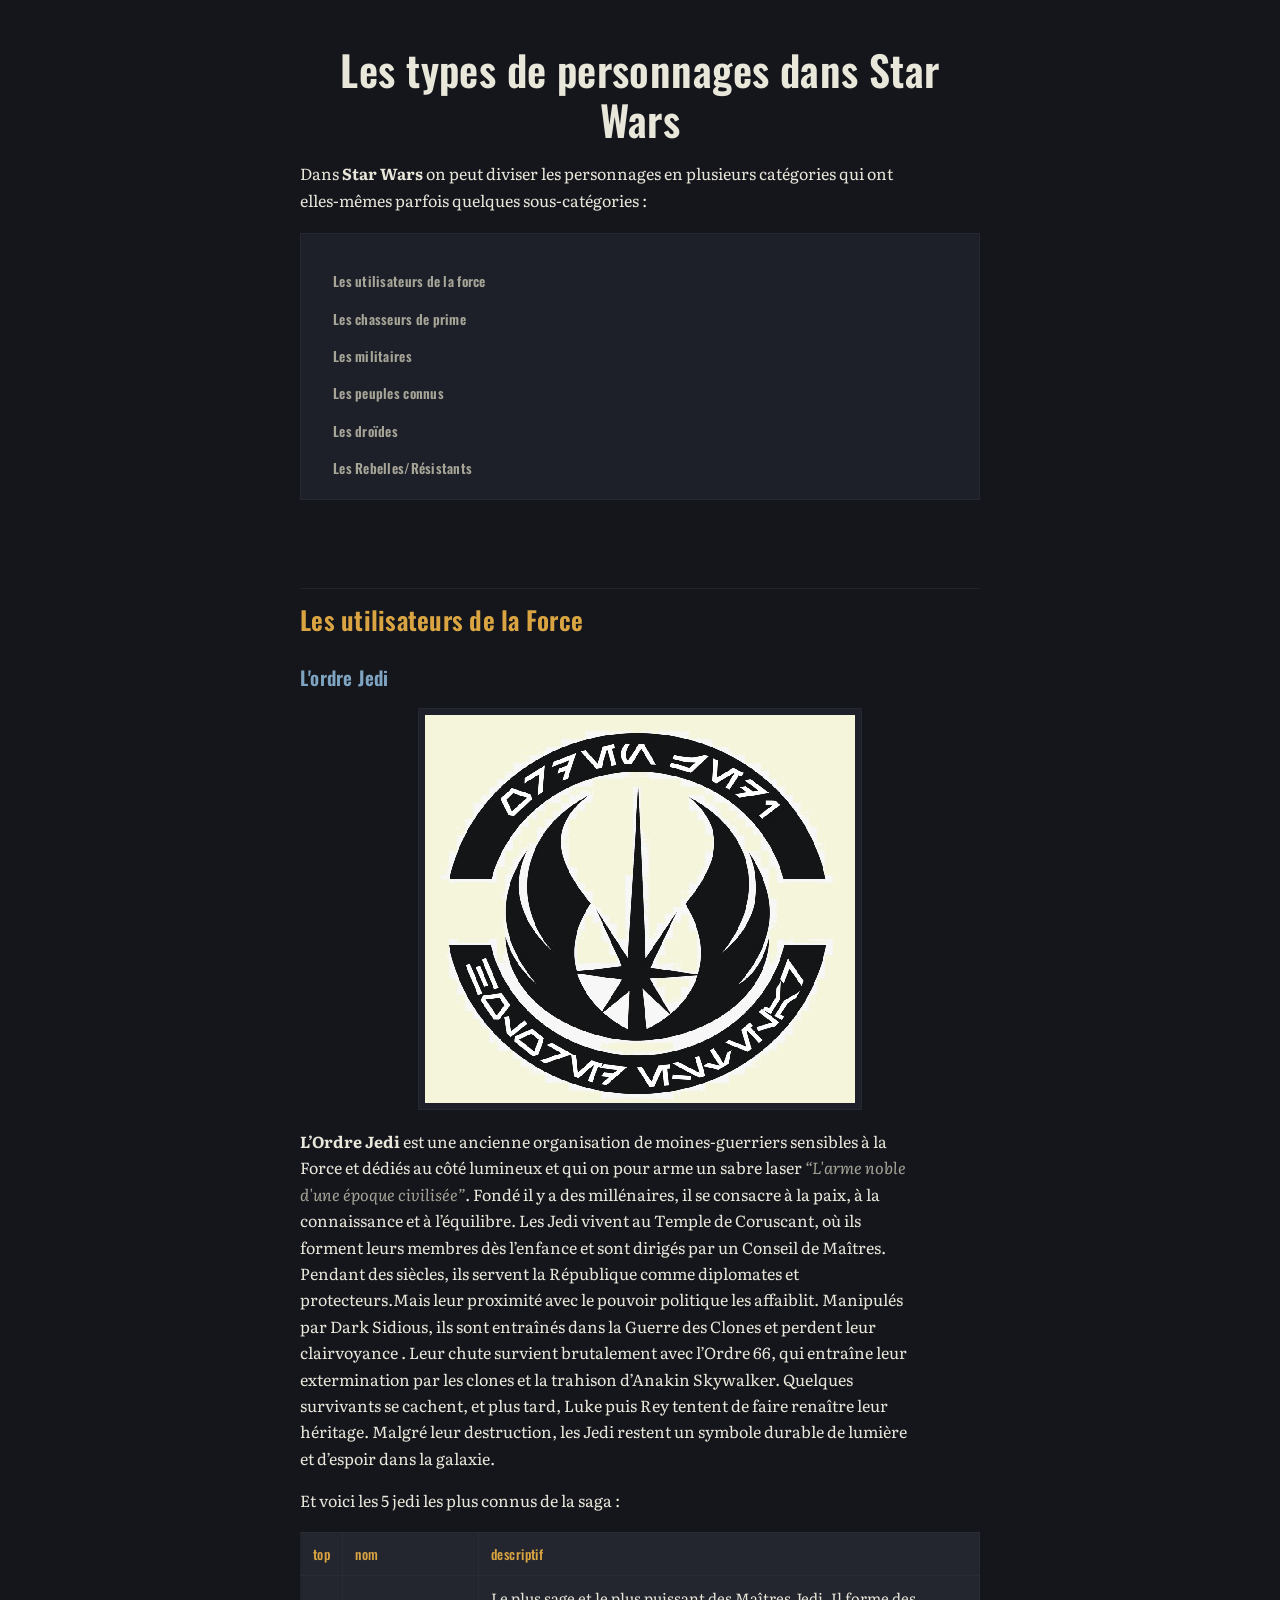
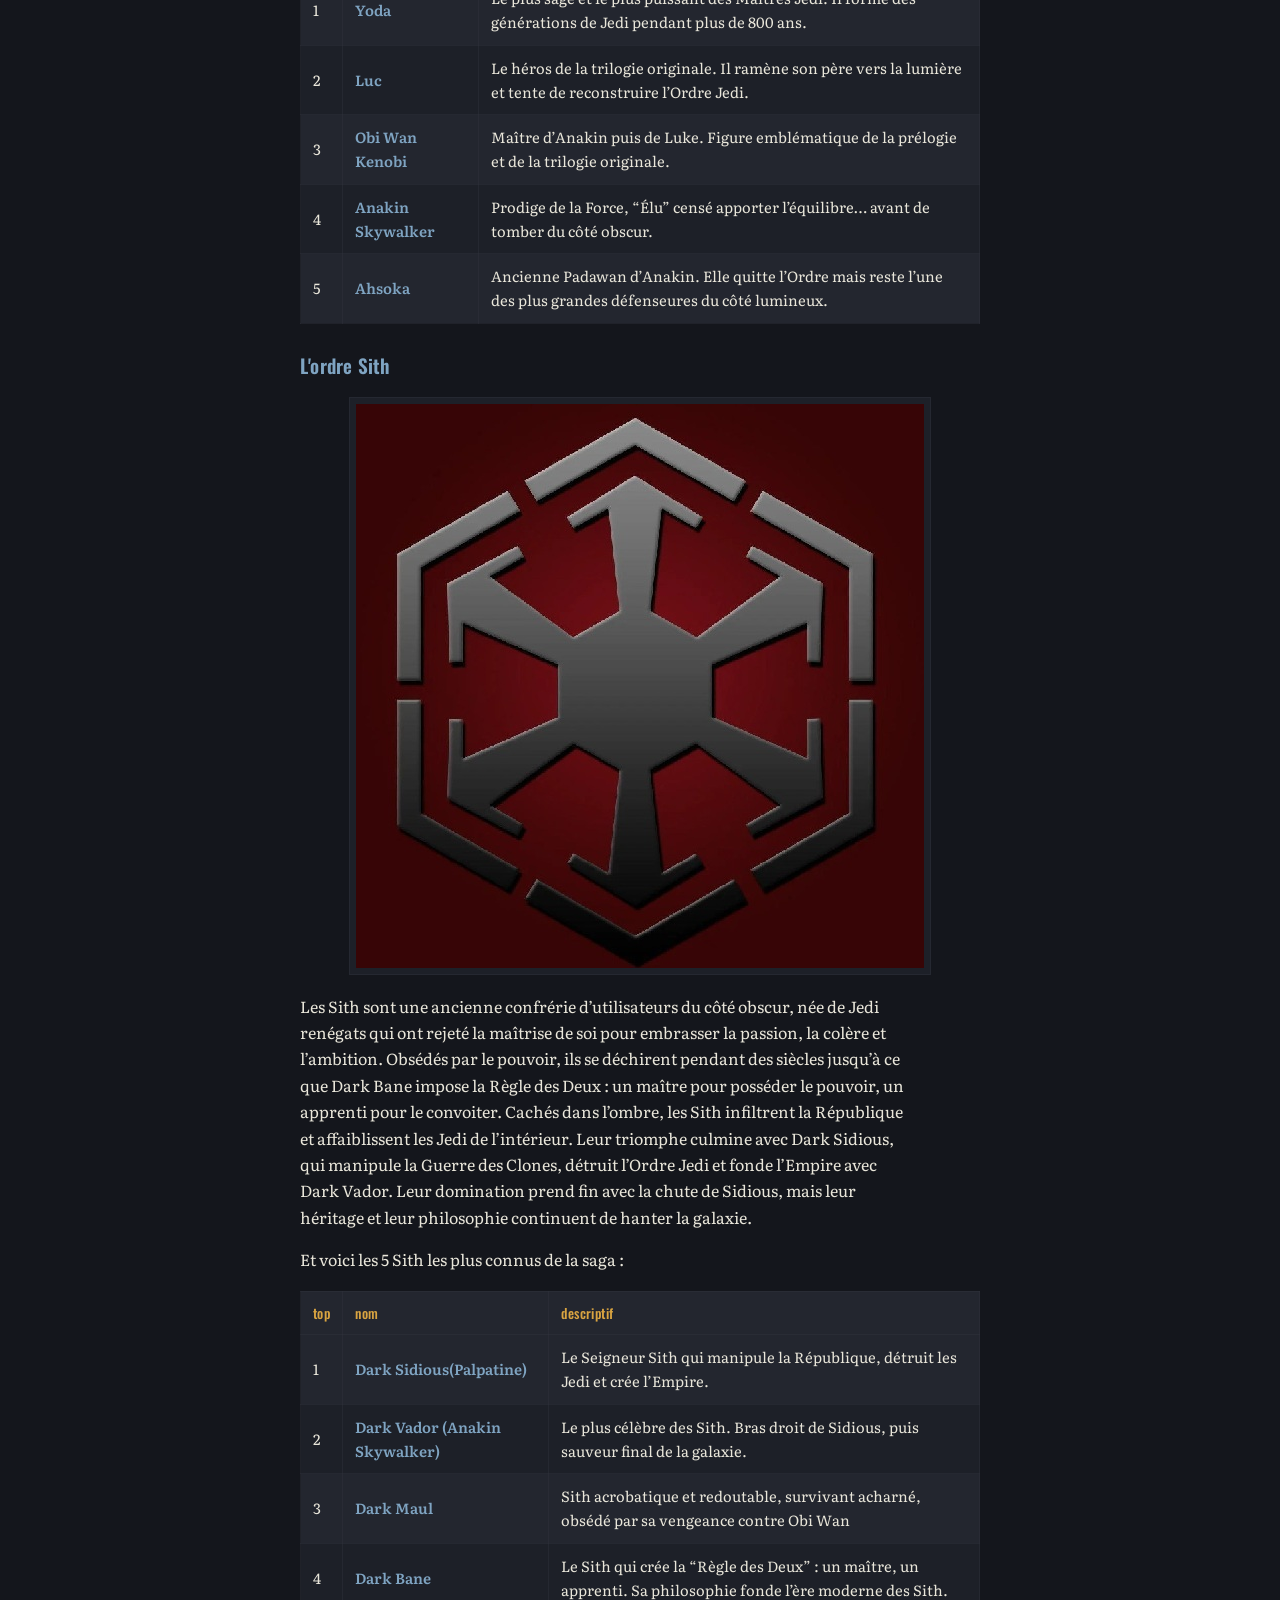
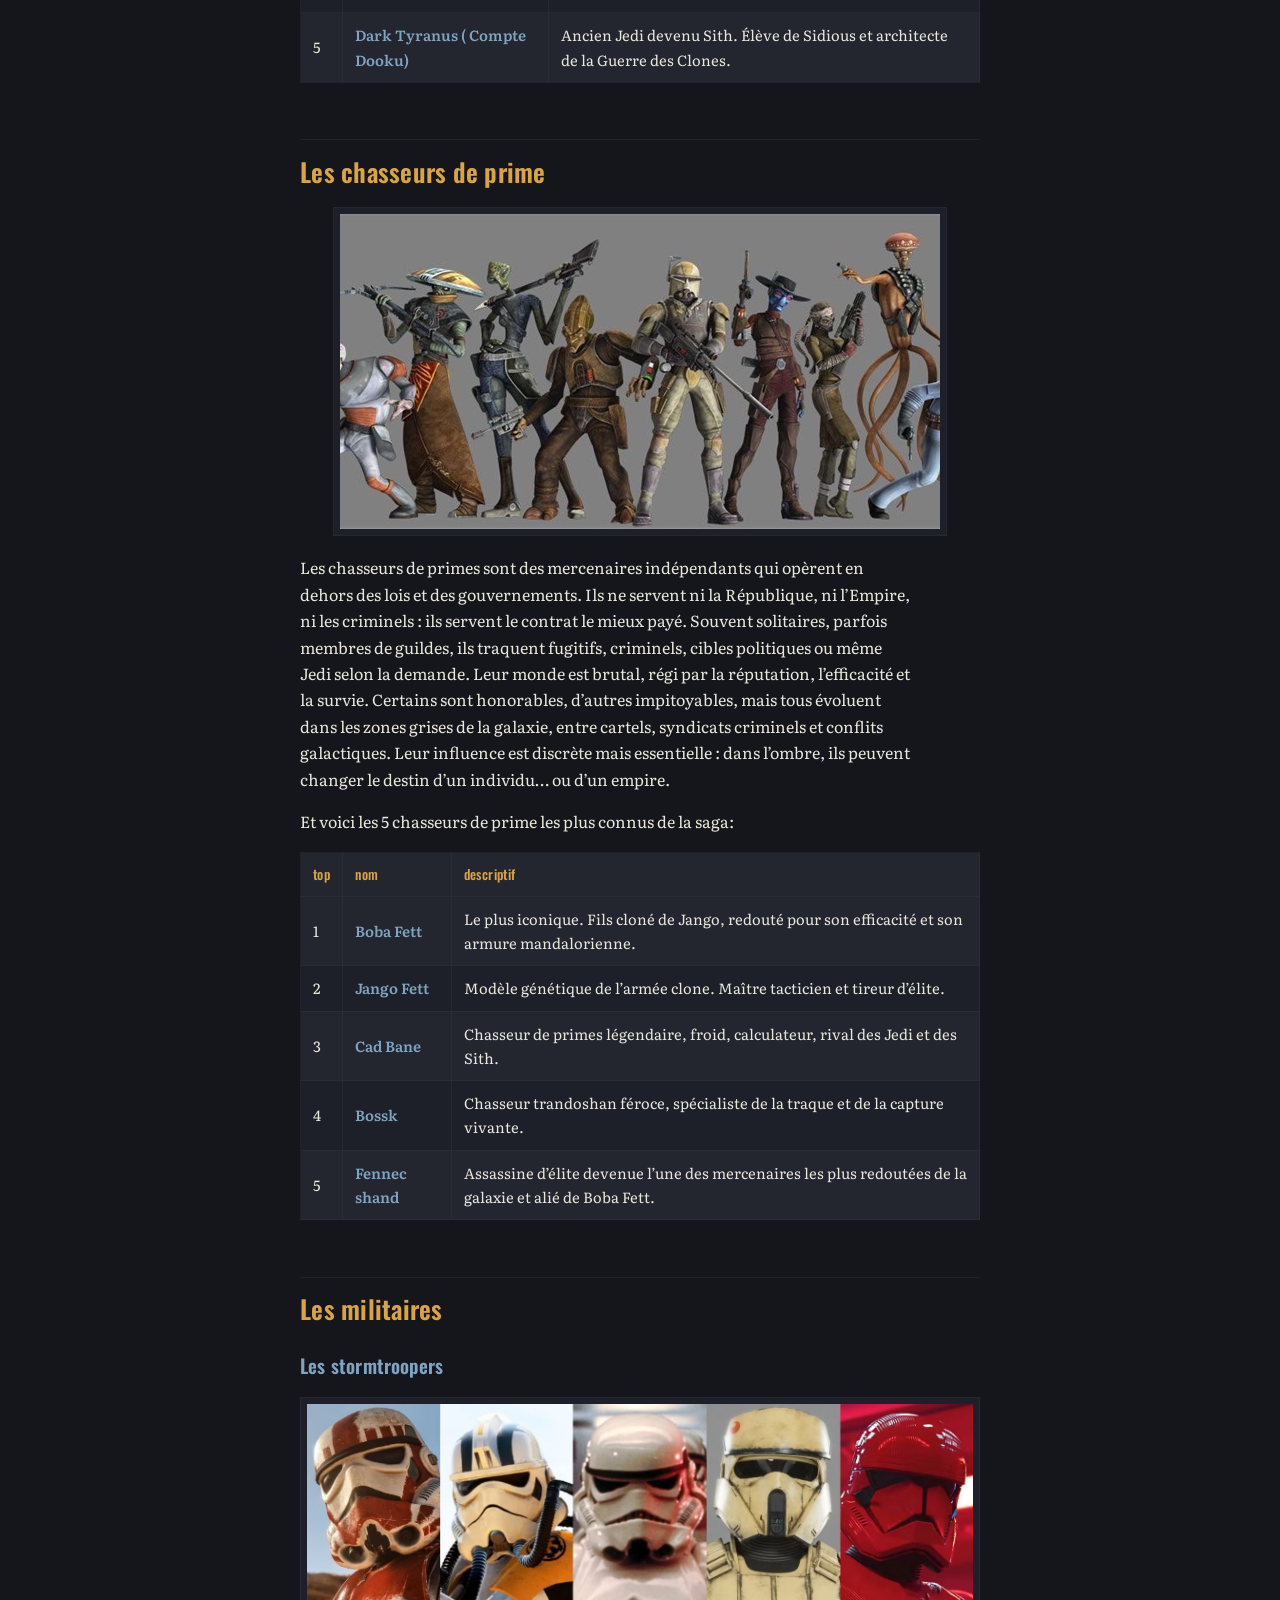
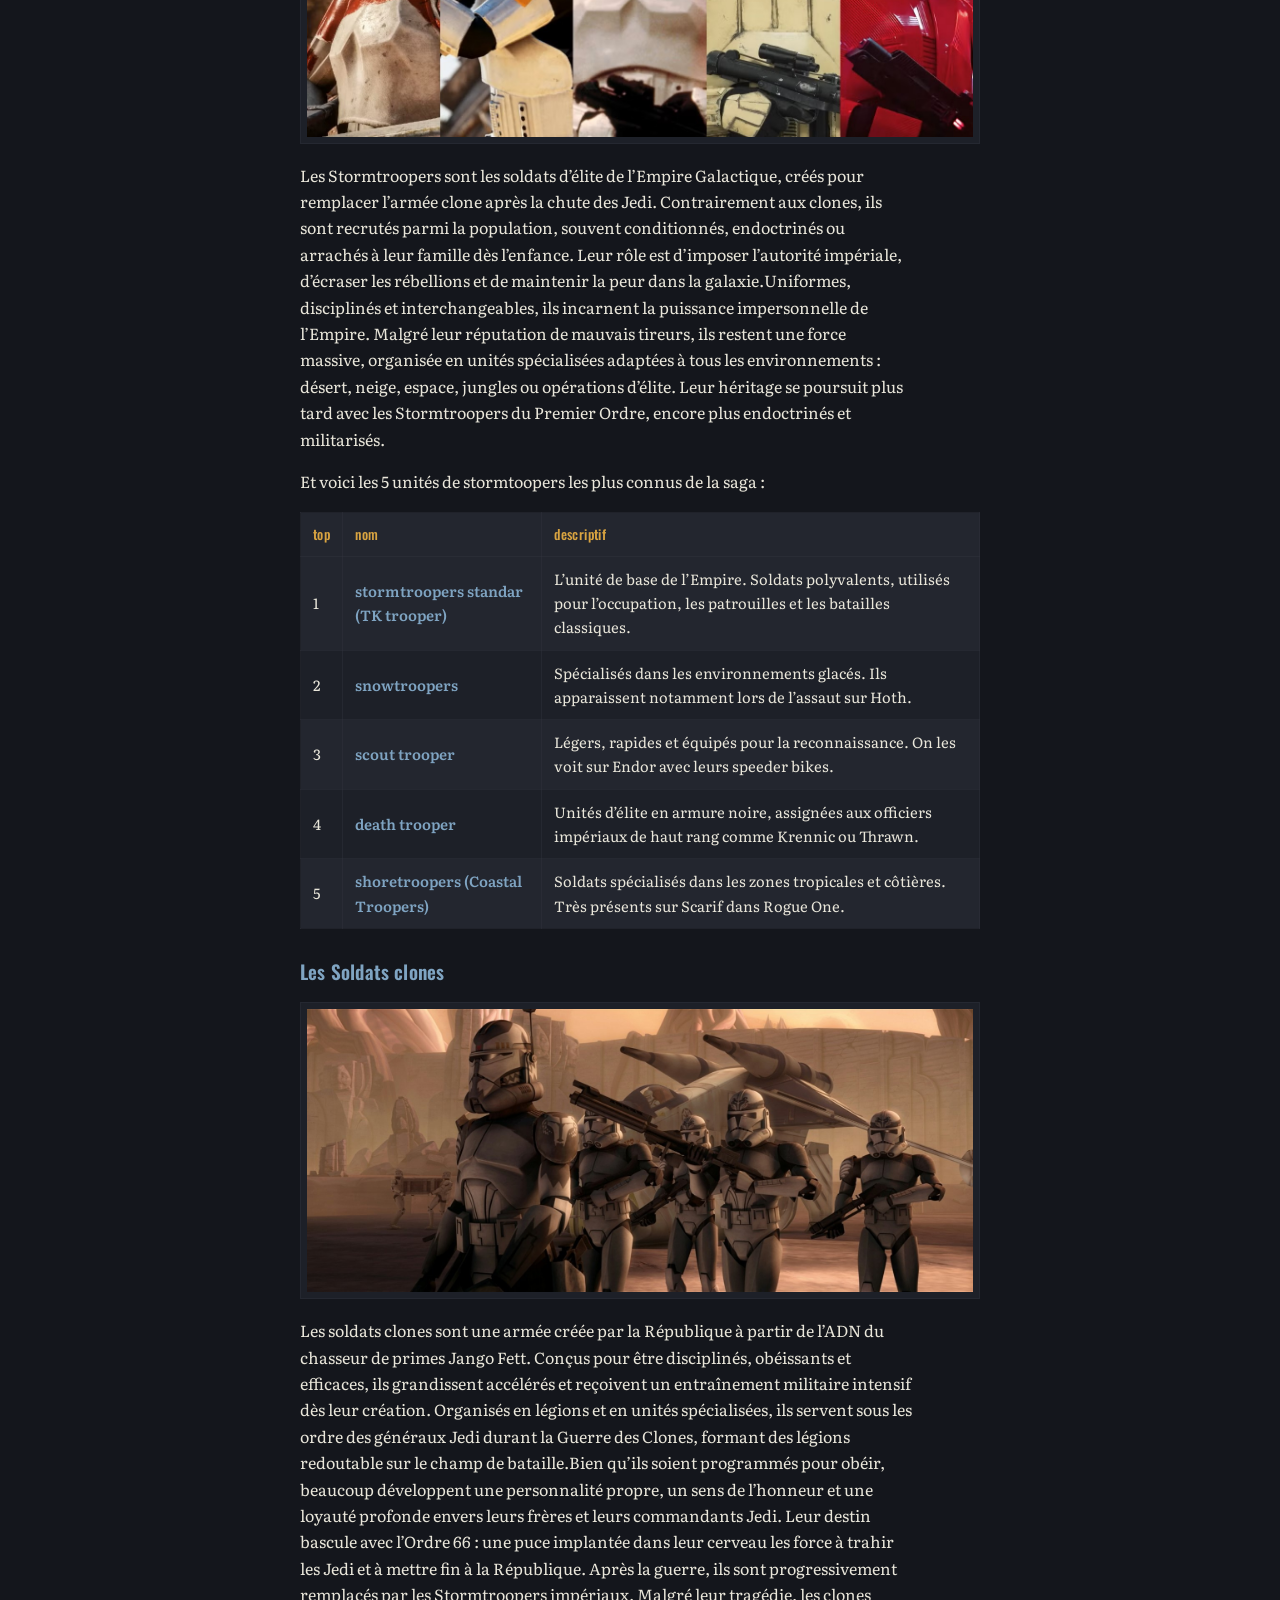
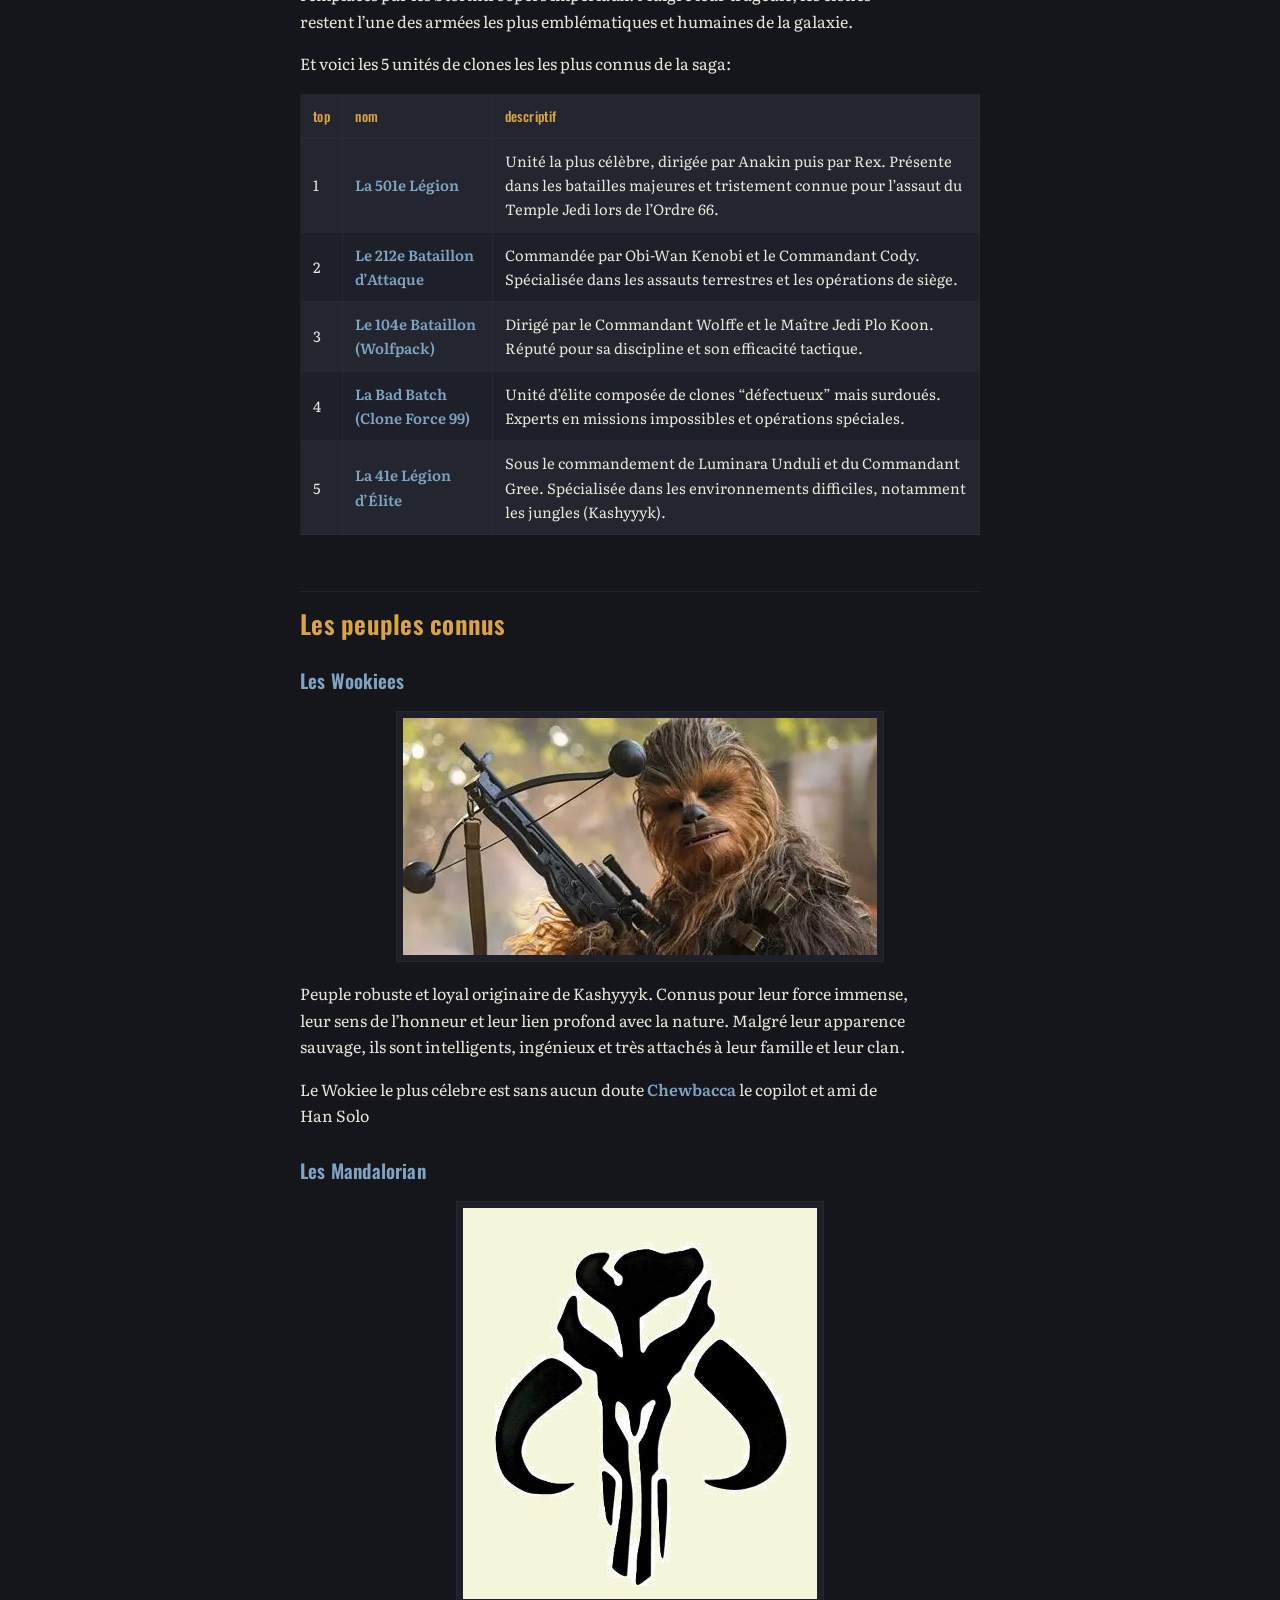
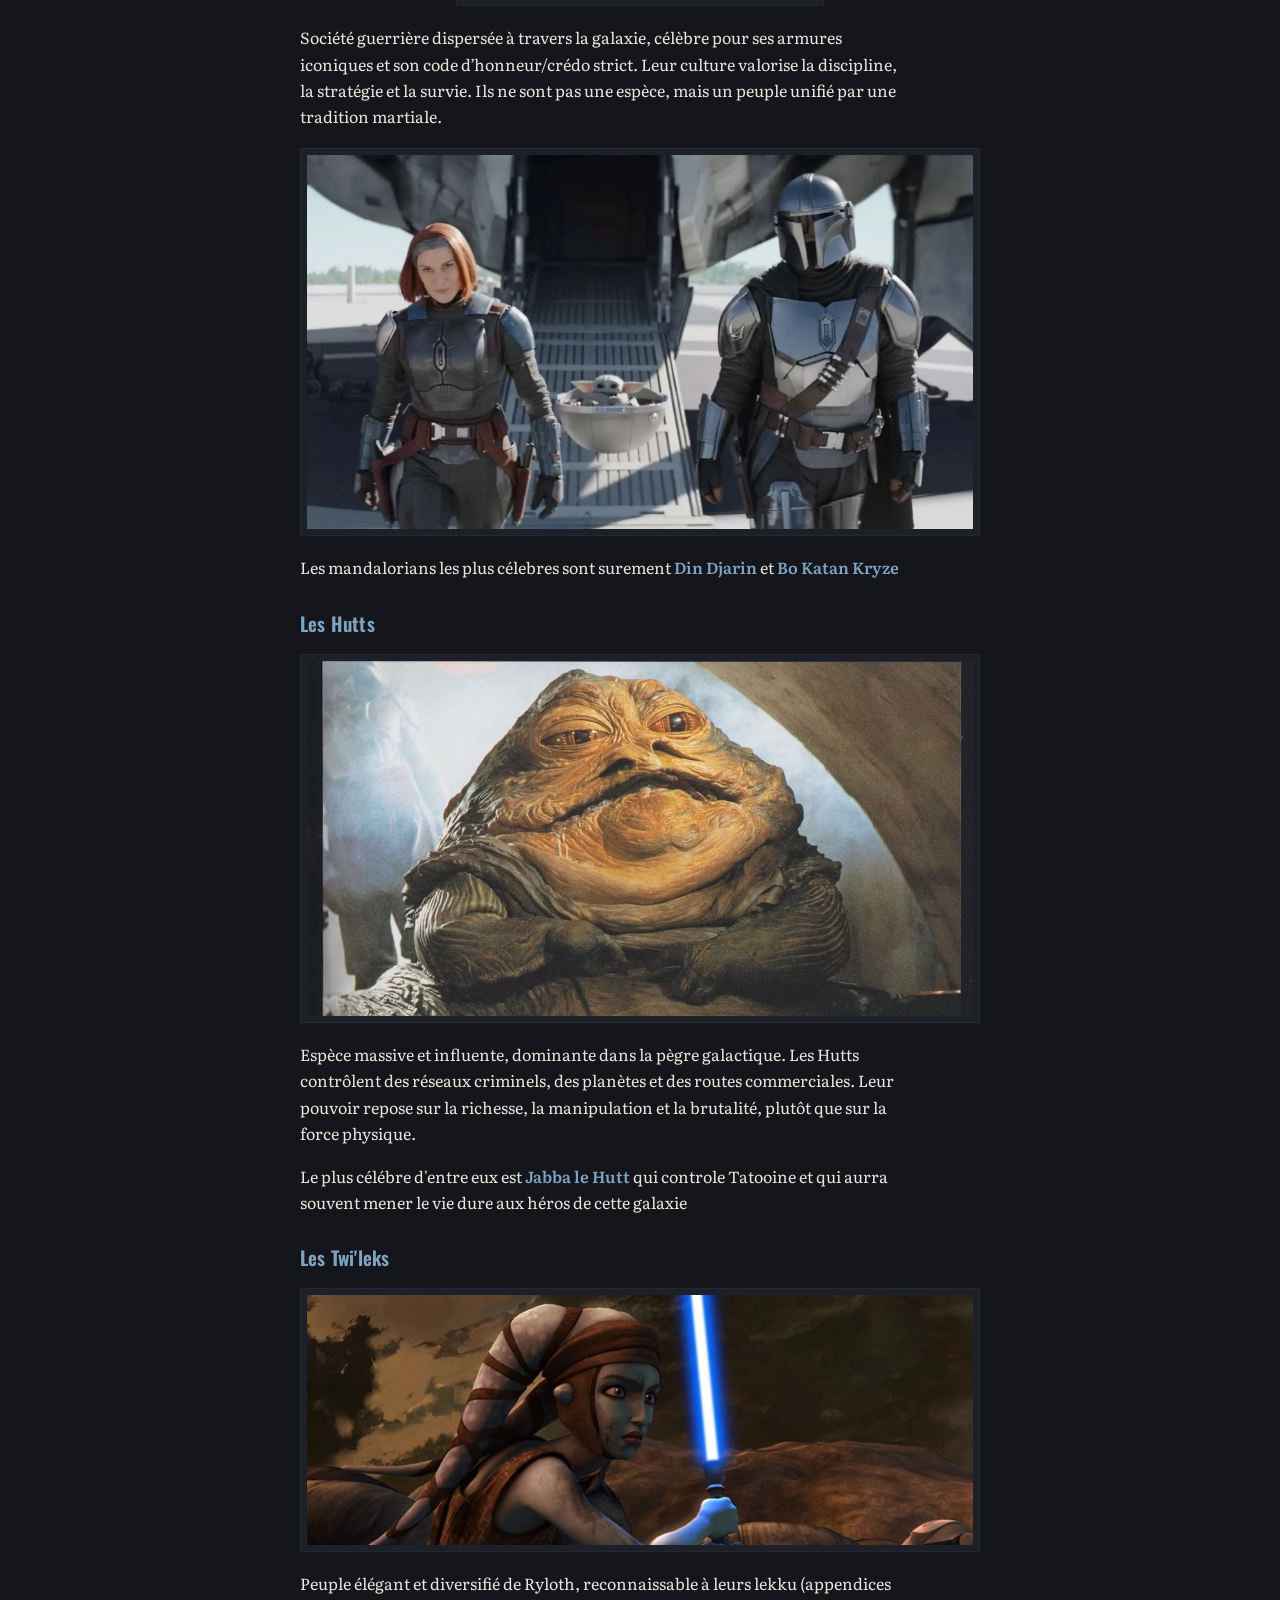
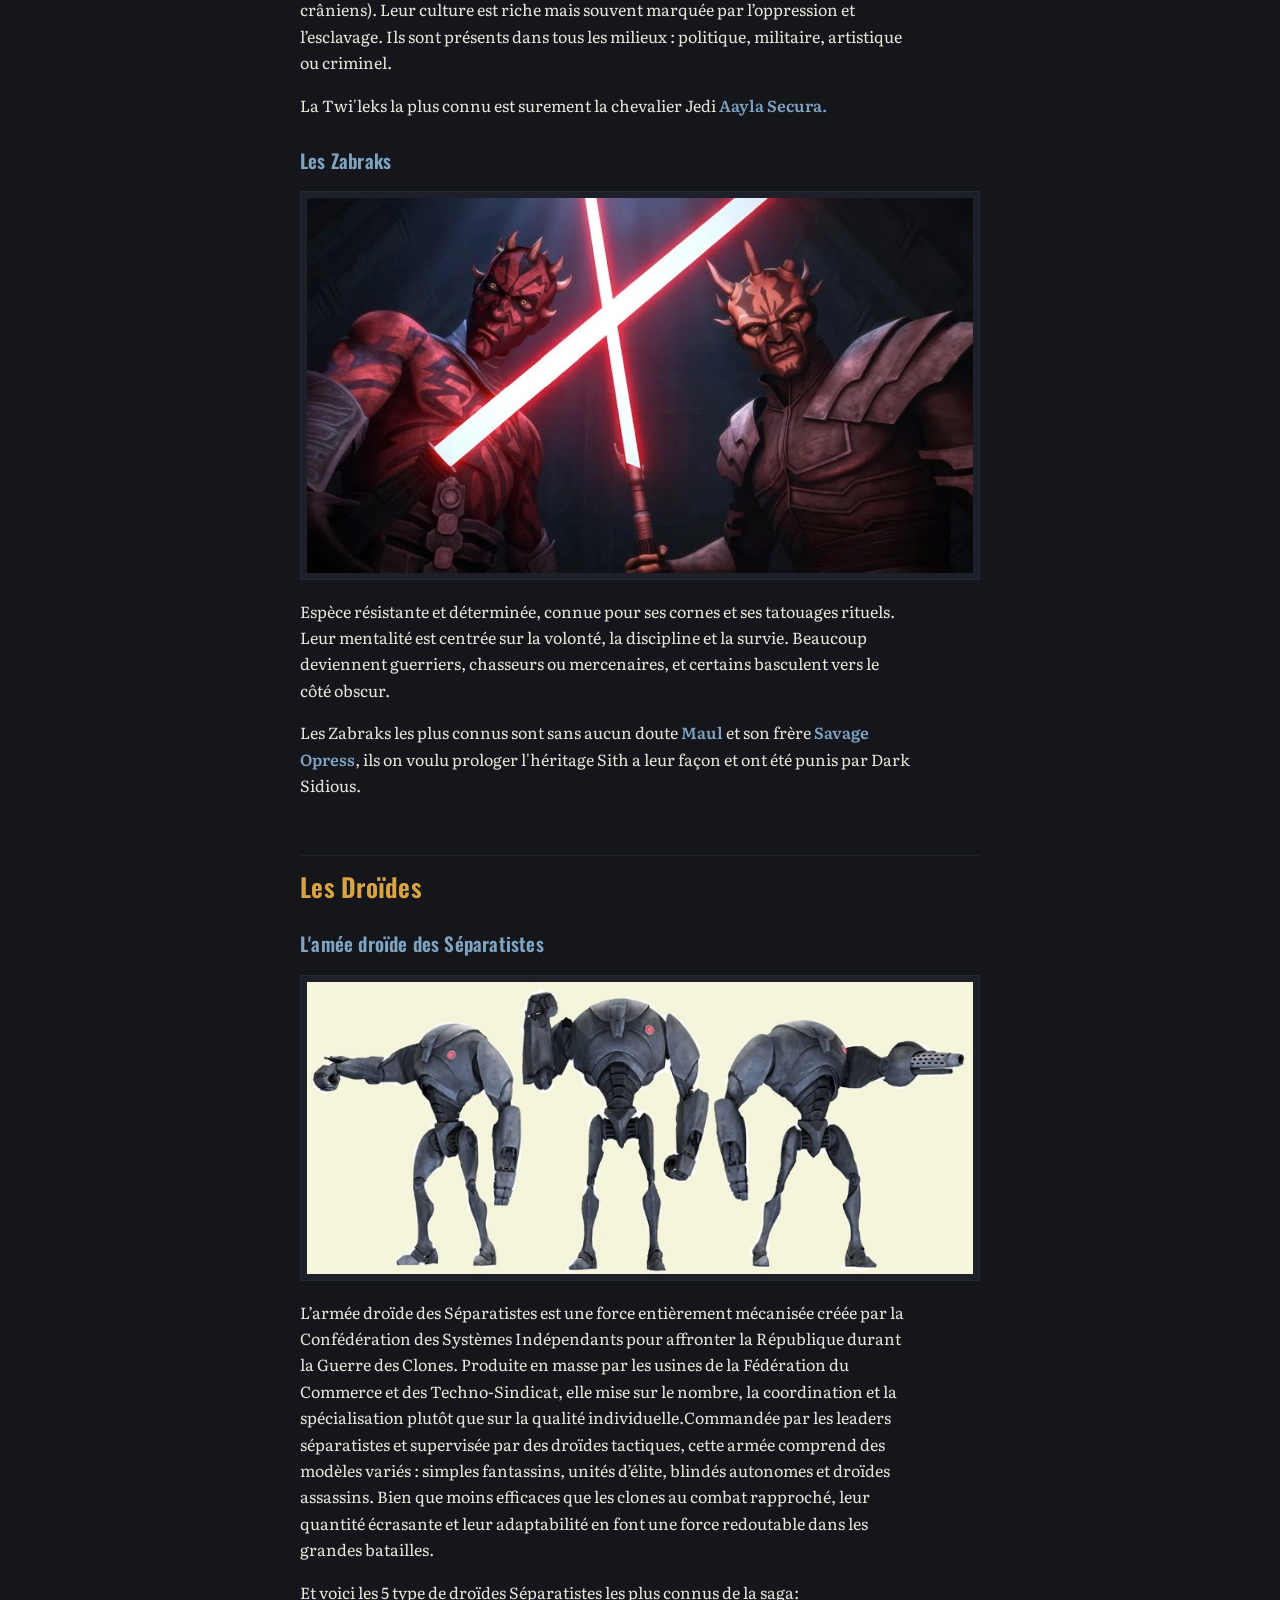
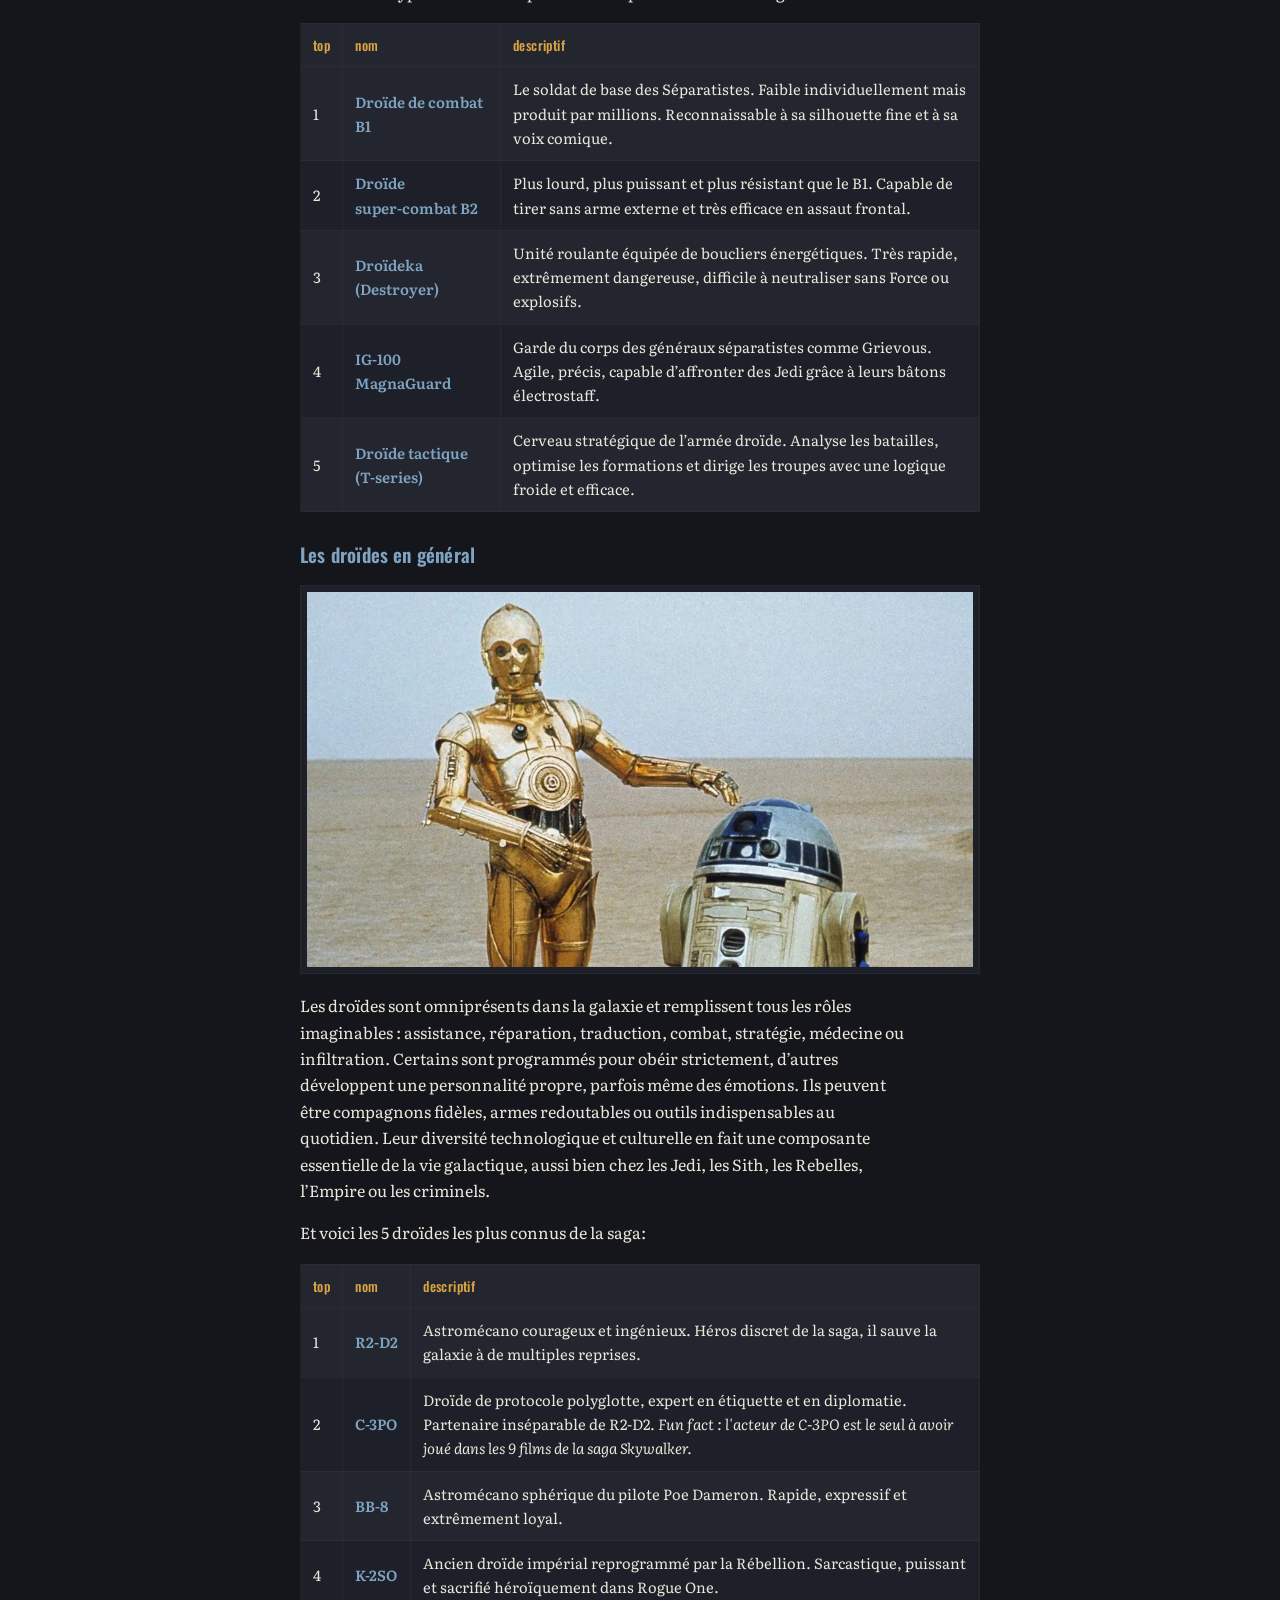
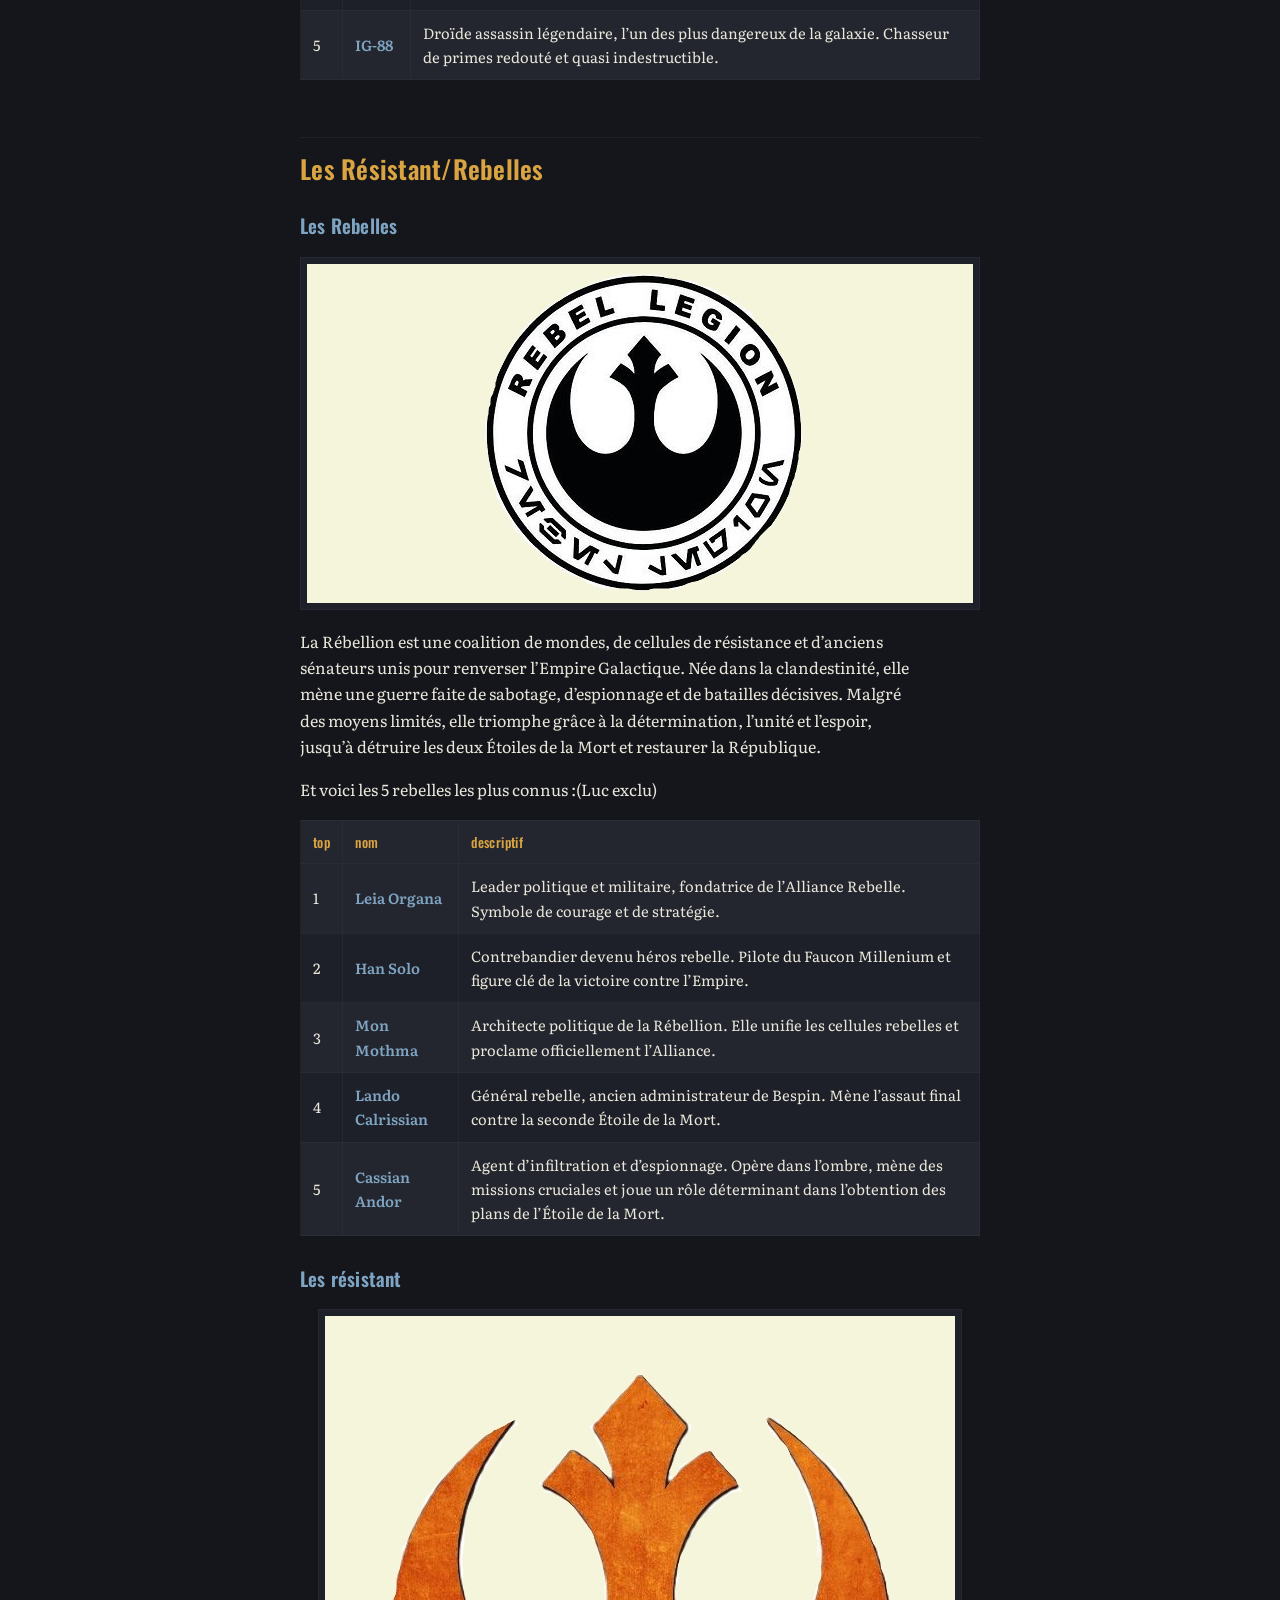
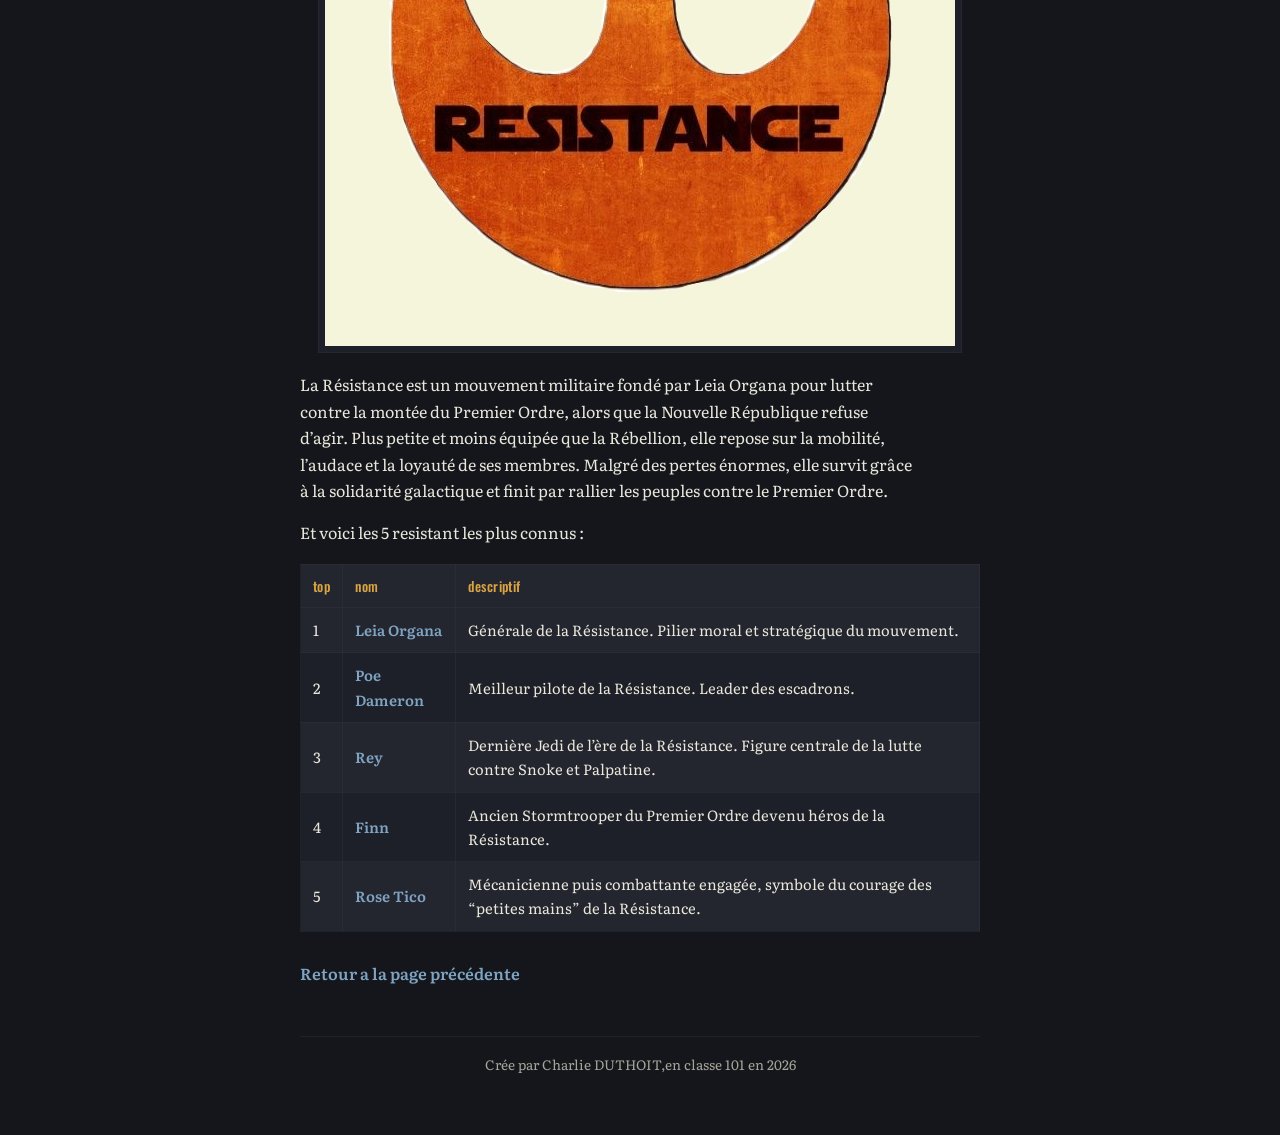
==== commit c0f7542f: "Add files via upload" ====
--- a/pageweb2.html
+++ b/pageweb2.html
@@ -1,410 +1,407 @@
-<!DOCTYPE html>
-<html>
-<head>
-		<meta charset="utf-8" />
-		<title>DM/NSI</title>
-		<link rel="stylesheet" href="CSS.css">
-</head>
-<header> 
-	<h1>Les   types   de   personages   dans   Star   wars</h1>
-	<p>Dans <strong>Star Wars</strong> on peut diviser les personages en plusieurs catégories qui ont elle mêmes parfois quelques sous catégories:
-	</p>
-	<div class="som"
-		<nav>
-			<ul>
-				<li><a href="#la_force">Les utilisateurs de la force </a> </li>
-				<li><a href="#les_chasseurs">Les chasseurs de prime</a></li>
-				<li><a href="#les_militaires">Les militaires   </a></li>
-				<li><a href="#les_peuples_connus">Les peuples connus </a></li>
-				<li><a href="#les_droides">Les droïdes<a></li>
-				<li><a href="#resiste">Les Rebelles/Résistants </a></li>
-			</ul>
-		</nav>
-	</div>
-</header>
-<main>
-	<h2 id ="la_force">Les utilisateurs de la Force </h2> 
-	<h3>
-		<div id="jedi" <h3>
-	L'ordre Jedi
-	</h3>
-		</div>
-	<img src="Jedi.jpg" alt="Logo ordre Jedi" />
-	<p><strong>L’Ordre Jedi</strong> est une ancienne organisation de moines‑guerriers sensibles à la Force et dédiés au côté lumineux et qui on pour arme un sabre laser <em>“L'arme noble d'une époque civilisée”</em>. Fondé il y a des millénaires, il se consacre à la paix, à la connaissance et à l’équilibre. Les Jedi vivent au Temple de Coruscant, où ils forment leurs membres dès l’enfance et sont dirigés par un Conseil de Maîtres. Pendant des siècles, ils servent la République comme diplomates et protecteurs.Mais leur proximité avec le pouvoir politique les affaiblit. Manipulés par Dark Sidious, ils sont entraînés dans la Guerre des Clones et perdent leur clairvoyance . Leur chute survient brutalement avec l’Ordre 66, qui entraîne leur extermination par les clones et la trahison d’Anakin Skywalker. Quelques survivants se cachent, et plus tard, Luke puis Rey tentent de faire renaître leur héritage. Malgré leur destruction, les Jedi restent un symbole durable de lumière et d’espoir dans la galaxie. 
-	</p>
-	<p>Et voici les 5 jedi les plus connus de la saga :</p>
-		<table>
-			<tr> 
-				<th>top</th> 
-				<th>nom </th> 
-				<th>descriptif</th>
-			</tr> 
-			<tr> 
-				<td>1</td> 
-				<td> <a href="https://www.starwars.com/databank/yoda"> Yoda </a></td>
-				<td>Le plus sage et le plus puissant des Maîtres Jedi. Il forme des générations de Jedi pendant plus de 800 ans.</td> 
-			</tr> 
-			<tr> 
-				<td>2</td> 
-				<td> <a href="https://www.starwars.com/databank/luke-skywalker">Luc</a></td>
-				<td>Le héros de la trilogie originale. Il ramène son père vers la lumière et tente de reconstruire l’Ordre Jedi.</td> 
-			</tr>
-			<tr> 
-				<td>3</td> 
-				<td><a href="https://www.starwars.com/databank/obi-wan-kenobi">Obi Wan Kenobi</a></td> 
-				<td>Maître d’Anakin puis de Luke. Figure emblématique de la prélogie et de la trilogie originale.</td> 
-			</tr>
-			<tr> 
-				<td>4</td> 
-				<td><a href="https://www.starwars.com/databank/anakin-skywalker">Anakin Skywalker</a></td>
-				<td>Prodige de la Force, “Élu” censé apporter l’équilibre… avant de tomber du côté obscur.</td> 
-			</tr>
-			<tr> 
-				<td>5</td> 
-				<td><a href="https://www.starwars.com/databank/ahsoka-tano">Ahsoka</a></td>
-				<td>Ancienne Padawan d’Anakin. Elle quitte l’Ordre mais reste l’une des plus grandes défenseures du côté lumineux.</td> 
-			</tr>
-		</table>
-	<h3>
-		<div id="sith"<h3>
-		L'ordre Sith </h3>
-		</div>
-	<img src="Sith.jpg" alt="Logo ordre Sith" />
-	
-		<p>Les Sith sont une ancienne confrérie d’utilisateurs du côté obscur, née de Jedi renégats qui ont rejeté la maîtrise de soi pour embrasser la passion, la colère et l’ambition. Obsédés par le pouvoir, ils se déchirent pendant des siècles jusqu’à ce que Dark Bane impose la Règle des Deux : un maître pour posséder le pouvoir, un apprenti pour le convoiter. Cachés dans l’ombre, les Sith infiltrent la République et affaiblissent les Jedi de l’intérieur. Leur triomphe culmine avec Dark Sidious, qui manipule la Guerre des Clones, détruit l’Ordre Jedi et fonde l’Empire avec Dark Vador. Leur domination prend fin avec la chute de Sidious, mais leur héritage et leur philosophie continuent de hanter la galaxie.
-		</p>
-		<p>Et voici les 5 Sith les  plus connus de la saga :</p>
-		<table>
-			<tr> 
-				<th>top</th> 
-				<th>nom </th> 
-				<th>descriptif</th>
-			</tr> 
-			<tr> 
-				<td>1</td> 
-				<td><a href="https://www.starwars.com/databank/emperor-palpatine-darth-sidious">Dark Sidious(Palpatine)</a></td>
-				<td>Le Seigneur Sith qui manipule la République, détruit les Jedi et crée l’Empire.</td> 
-			</tr> 
-			<tr> 
-				<td>2</td> 
-				<td><a href="https://www.starwars.com/databank/darth-vader"> Dark Vador (Anakin Skywalker) </a></td>
-				<td>Le plus célèbre des Sith. Bras droit de Sidious, puis sauveur final de la galaxie.</td> 
-			</tr>
-			<tr> 
-				<td>3</td> 
-				<td><a href="https://www.starwars.com/databank/maul"> Dark Maul</a></td>
-				<td>Sith acrobatique et redoutable, survivant acharné, obsédé par sa vengeance contre Obi Wan </td>
-			</tr>
-			<tr> 
-				<td>4</td> 
-				<td><a href="https://www.starwars.com/databank/darth-bane"> Dark Bane</a></td>
-				<td>Le Sith qui crée la “Règle des Deux” : un maître, un apprenti. Sa philosophie fonde l’ère moderne des Sith.</td> 
-			</tr>
-			<tr> 
-				<td>5</td> 
-				<td><a href="https://www.starwars.com/databank/count-dooku"> Dark Tyranus ( Compte Dooku)</a></td>
-				<td>Ancien Jedi devenu Sith. Élève de Sidious et architecte de la Guerre des Clones.</td> 
-			</tr>
-		</table>
-	<h2 id="les_chasseurs">Les chasseurs de prime </h2>
-	<img src="chasseur.jpg" alt="image de chasseur de prime"/>
-		<p>Les chasseurs de primes sont des mercenaires indépendants qui opèrent en dehors des lois et des gouvernements. Ils ne servent ni la République, ni l’Empire, ni les criminels : ils servent le contrat le mieux payé. Souvent solitaires, parfois membres de guildes, ils traquent fugitifs, criminels, cibles politiques ou même Jedi selon la demande. Leur monde est brutal, régi par la réputation, l’efficacité et la survie. Certains sont honorables, d’autres impitoyables, mais tous évoluent dans les zones grises de la galaxie, entre cartels, syndicats criminels et conflits galactiques. Leur influence est discrète mais essentielle : dans l’ombre, ils peuvent changer le destin d’un individu… ou d’un empire.
-		</p>
-		<p>Et voici les 5 chasseurs de prime les plus connus de la saga:</p>
-		<table>
-			<tr> 
-				<th>top</th> 
-				<th>nom </th> 
-				<th>descriptif</th>
-			</tr> 
-			<tr> 
-				<td>1</td> 
-				<td><a href="https://www.starwars.com/databank/boba-fett"> Boba Fett </a></td>
-				<td>Le plus iconique. Fils cloné de Jango, redouté pour son efficacité et son armure mandalorienne.</td> 
-			</tr> 
-			<tr> 
-				<td>2</td> 
-				<td><a href="https://www.starwars.com/databank/jango-fett"> Jango Fett </a></td>
-				<td>Modèle génétique de l’armée clone. Maître tacticien et tireur d’élite.</td> 
-			</tr>
-			<tr> 
-				<td>3</td> 
-				<td><a href="https://www.starwars.com/databank/cad-bane"> Cad Bane</a></td>
-				<td>Chasseur de primes légendaire, froid, calculateur, rival des Jedi et des Sith. </td>
-			</tr>
-			<tr> 
-				<td>4</td> 
-				<td><a href="https://www.starwars.com/databank/bossk"> Bossk </a></td>
-				<td>Chasseur trandoshan féroce, spécialiste de la traque et de la capture vivante.</td> 
-			</tr>
-			<tr> 
-				<td>5</td> 
-				<td><a href="https://www.starwars.com/databank/fennec-shand"> Fennec shand </a></td>
-				<td>Assassine d’élite devenue l’une des mercenaires les plus redoutées de la galaxie et alié de Boba Fett.</td> 
-			</tr>
-		</table>
-	<h2 id="les_militaires"Les militaires</h2>
-		<h3>Les stormtroopers</h3>
-		<img src="stormtooper.jpg" alt="image de stormtrooper"/>
-		<p>Les Stormtroopers sont les soldats d’élite de l’Empire Galactique, créés pour remplacer l’armée clone après la chute des Jedi. Contrairement aux clones, ils sont recrutés parmi la population, souvent conditionnés, endoctrinés ou arrachés à leur famille dès l’enfance. Leur rôle est d’imposer l’autorité impériale, d’écraser les rébellions et de maintenir la peur dans la galaxie.Uniformes, disciplinés et interchangeables, ils incarnent la puissance impersonnelle de l’Empire. Malgré leur réputation de mauvais tireurs, ils restent une force massive, organisée en unités spécialisées adaptées à tous les environnements : désert, neige, espace, jungles ou opérations d’élite. Leur héritage se poursuit plus tard avec les Stormtroopers du Premier Ordre, encore plus endoctrinés et militarisés.
-		<p>Et voici les 5 unités de stormtoopers les plus connus de la saga : </p>
-		<table>
-			<tr> 
-				<th>top</th> 
-				<th>nom </th> 
-				<th>descriptif</th>
-			</tr> 
-			<tr> 
-				<td>1</td> 
-				<td><a href="https://www.starwars.com/databank/stormtroopers">stormtroopers standar (TK trooper)</a></td>
-				<td>L’unité de base de l’Empire. Soldats polyvalents, utilisés pour l’occupation, les patrouilles et les batailles classiques.</td> 
-			</tr> 
-			<tr> 
-				<td>2</td> 
-				<td><a href="https://www.starwars.com/databank/snowtroopersers"> snowtroopers</a></td>
-				<td>Spécialisés dans les environnements glacés. Ils apparaissent notamment lors de l’assaut sur Hoth.</td> 
-			</tr>
-			<tr> 
-				<td>3</td> 
-				<td><a href="https://www.starwars.com/databank/scout-troopers">scout trooper</a></td>
-				<td>Légers, rapides et équipés pour la reconnaissance. On les voit sur Endor avec leurs speeder bikes. </td>
-			</tr>
-			<tr> 
-				<td>4</td> 
-				<td><a href="https://www.starwars.com/databank/imperial-death-troopers"> death trooper</a></td>
-				<td>Unités d’élite en armure noire, assignées aux officiers impériaux de haut rang comme Krennic ou Thrawn.</td> 
-			</tr>
-			<tr> 
-				<td>5</td> 
-				<td><a href="https://www.starwars.com/databank/shoretroopers"> shoretroopers (Coastal Troopers)</a></td>
-				<td>Soldats spécialisés dans les zones tropicales et côtières. Très présents sur Scarif dans Rogue One.</td> 
-			</tr>
-		</table>
-		<h3>Les Soldats clones </h3>
-			<img src="clone.jpg" alt="image de soldat clone"/>
-			<p>Les soldats clones sont une armée créée par la République à partir de l’ADN du chasseur de primes Jango Fett. Conçus pour être disciplinés, obéissants et efficaces, ils grandissent accélérés et reçoivent un entraînement militaire intensif dès leur création. Organisés en légions et en unités spécialisées, ils servent sous les ordre des généraux Jedi durant la Guerre des Clones, formant des légions redoutable sur le champ de bataille.Bien qu’ils soient programmés pour obéir, beaucoup développent une personnalité propre, un sens de l’honneur et une loyauté profonde envers leurs frères et leurs commandants Jedi. Leur destin bascule avec l’Ordre 66 : une puce implantée dans leur cerveau les force à trahir les Jedi et à mettre fin à la République. Après la guerre, ils sont progressivement remplacés par les Stormtroopers impériaux. Malgré leur tragédie, les clones restent l’une des armées les plus emblématiques et humaines de la galaxie.
-			</p>
-				<p>Et voici les 5 unités de clones les les plus connus de la saga:</p> 
-		<table>
-			<tr> 
-				<th>top</th> 
-				<th>nom </th> 
-				<th>descriptif</th>
-			</tr> 
-			<tr> 
-				<td>1</td> 
-				<td><a href="https://www.starwars.com/databank/501st-legion">La 501e Légion</a></td>
-				<td>Unité la plus célèbre, dirigée par Anakin puis par Rex. Présente dans les batailles majeures et tristement connue pour l’assaut du Temple Jedi lors de l’Ordre 66.</td> 
-			</tr> 
-			<tr> 
-				<td>2</td> 
-				<td><a href "https://www.starwars.com/databank/clone-commander-cody">Le 212e Bataillon d’Attaque</a></td> 
-				<td>Commandée par Obi‑Wan Kenobi et le Commandant Cody. Spécialisée dans les assauts terrestres et les opérations de siège.</td> 
-			</tr>
-			<tr> 
-				<td>3</td> 
-				<td><a href="https://www.starwars.com/databank/clone-commander-wolffe">Le 104e Bataillon (Wolfpack)</a></td> 
-				<td>Dirigé par le Commandant Wolffe et le Maître Jedi Plo Koon. Réputé pour sa discipline et son efficacité tactique. </td>
-			</tr>
-			<tr> 
-				<td>4</td> 
-				<td><a href="https://www.starwars.com/databank/clone-force-99-bad-batch">La Bad Batch (Clone Force 99)</a></td> 
-				<td>Unité d’élite composée de clones “défectueux” mais surdoués. Experts en missions impossibles et opérations spéciales.</td> 
-			</tr>
-			<tr> 
-				<td>5</td> 
-				<td><a href="https://www.starwars.com/databank/clone-commander-gree">La 41e Légion d’Élite</a></td>
-				<td>Sous le commandement de Luminara Unduli et du Commandant Gree. Spécialisée dans les environnements difficiles, notamment les jungles (Kashyyyk).</td> 
-			</tr>
-		</table>
-	<h2 id="les_peuples_connus">Les peuples connus </h2>
-		<h3> Les Wookiees</h3>
-			<img src="chewbaca.jpg" alt="image de chewbaca"/>
-			<p>Peuple robuste et loyal originaire de Kashyyyk. Connus pour leur force immense, leur sens de l’honneur et leur lien profond avec la nature. Malgré leur apparence sauvage, ils sont intelligents, ingénieux et très attachés à leur famille et leur clan.
-			</p>
-			<p>Le Wokiee le plus célebre est sans aucun doute <a href="https://www.starwars.com/databank/chewbacca">Chewbacca</a> le copilot et ami de Han Solo 
-			</p>
-		<h3> Les Mandalorian </h3> 
-			<img src="logomando.jpg" alt="logo mandalorian"/>
-			<p>Société guerrière dispersée à travers la galaxie, célèbre pour ses armures iconiques et son code d’honneur/crédo strict. Leur culture valorise la discipline, la stratégie et la survie. Ils ne sont pas une espèce, mais un peuple unifié par une tradition martiale.
-			</p>
-			<img src="mando.jpg" alt="image de mando et Bo Katan"/>
-			<p> Les mandalorians les plus célebres sont surement ><a href="https://www.starwars.com/databank/the-mandalorian"> Din Djarin</a> et <a href="https://www.starwars.com/databank/bo-katan-kryze">Bo Katan Kryze</a>
-			</p> 
-		<h3> Les Hutts </h3>
-			<img src="jabba.jpg" alt="image de jabba"/>
-			<p>Espèce massive et influente, dominante dans la pègre galactique. Les Hutts contrôlent des réseaux criminels, des planètes et des routes commerciales. Leur pouvoir repose sur la richesse, la manipulation et la brutalité, plutôt que sur la force physique.
-			</p>
-			<p> Le plus célébre d'entre eux est <a href="https://www.starwars.com/databank/jabba-the-hutt">Jabba le Hutt</a> qui controle Tatooine et qui aurra souvent mener le vie dure aux héros de cette galaxie 
-			</p>
-		<h3> Les Twi'leks </h3>
-			<img src="ayla.jpg" alt="image de Twi'leks"/>
-			<p>Peuple élégant et diversifié de Ryloth, reconnaissable à leurs lekku (appendices crâniens). Leur culture est riche mais souvent marquée par l’oppression et l’esclavage. Ils sont présents dans tous les milieux : politique, militaire, artistique ou criminel.
-			</p>
-			<p> La Twi'leks la plus connu est surement la chevalier Jedi <a href="https://www.starwars.com/databank/aayla-secura">Aayla Secura.</a>  
-			</p>
-		<h3> Les Zabraks </h3>
-			<img src="maul.jpg" alt="image de Zabraks"/>
-			<p>Espèce résistante et déterminée, connue pour ses cornes et ses tatouages rituels. Leur mentalité est centrée sur la volonté, la discipline et la survie. Beaucoup deviennent guerriers, chasseurs ou mercenaires, et certains basculent vers le côté obscur.
-			</p><a 
-			<p>Les Zabraks les plus connus sont sans aucun doute<a href="https://www.starwars.com/databank/maul"> Maul</a> et son frère <a href="https://www.starwars.com/databank/savage-opress"> Savage Opress</a>, ils on voulu prologer l'héritage Sith a leur façon et ont été punis par Dark Sidious.
-			</p>
-	<h2 id="les_droides">Les Droïdes </h2>
-		<h3>L'amée droïde des Séparatistes </h3>
-			<img src="droidecombat.jpg" alt="image de droide de combat"/>
-			<p>L’armée droïde des Séparatistes est une force entièrement mécanisée créée par la Confédération des Systèmes Indépendants pour affronter la République durant la Guerre des Clones. Produite en masse par les usines de la Fédération du Commerce et des Techno‑Sindicat, elle mise sur le nombre, la coordination et la spécialisation plutôt que sur la qualité individuelle.Commandée par les leaders séparatistes et supervisée par des droïdes tactiques, cette armée comprend des modèles variés : simples fantassins, unités d’élite, blindés autonomes et droïdes assassins. Bien que moins efficaces que les clones au combat rapproché, leur quantité écrasante et leur adaptabilité en font une force redoutable dans les grandes batailles.
-			</p>
-			<p>Et voici les 5 type de droïdes Séparatistes les plus connus de la saga:</p>  
-		<table>
-			<tr> 
-				<th>top</th> 
-				<th>nom </th> 
-				<th>descriptif</th>
-			</tr> 
-			<tr> 
-				<td>1</td> 
-				<td><a href="https://www.starwars.com/databank/battle-droid">Droïde de combat B1</a></td> 
-				<td>Le soldat de base des Séparatistes. Faible individuellement mais produit par millions. Reconnaissable à sa silhouette fine et à sa voix comique.</td> 
-			</tr> 
-			<tr> 
-				<td>2</td> 
-				<td><a href="https://www.starwars.com/databank/b2-rp-battle-droid">Droïde super‑combat B2</a></td>
-				<td>Plus lourd, plus puissant et plus résistant que le B1. Capable de tirer sans arme externe et très efficace en assaut frontal.</td> 
-			</tr>
-			<tr> 
-				<td>3</td> 
-				<td><a href="https://www.starwars.com/databank/droideka">Droïdeka (Destroyer)</a></td>
-				<td>Unité roulante équipée de boucliers énergétiques. Très rapide, extrêmement dangereuse, difficile à neutraliser sans Force ou explosifs. </td>
-			</tr>
-			<tr> 
-				<td>4</td> 
-				<td> <a href="https://www.starwars.com/databank/magna-guard">IG‑100 MagnaGuard</a></td>
-				<td>Garde du corps des généraux séparatistes comme Grievous. Agile, précis, capable d’affronter des Jedi grâce à leurs bâtons électrostaff.</td> 
-			</tr>
-			<tr> 
-				<td>5</td> 
-				<td><a href="https://www.starwars.com/databank/t-series-tactical-droid">Droïde tactique (T‑series)</a></td> 
-				<td>Cerveau stratégique de l’armée droïde. Analyse les batailles, optimise les formations et dirige les troupes avec une logique froide et efficace.</td> 
-			</tr>
-		</table>
-		<h3> Les droïdes en général </h3>
-			<img src="c3+d2.jpg" alt="image de droïdes"/>
-				<p>Les droïdes sont omniprésents dans la galaxie et remplissent tous les rôles imaginables : assistance, réparation, traduction, combat, stratégie, médecine ou infiltration. Certains sont programmés pour obéir strictement, d’autres développent une personnalité propre, parfois même des émotions. Ils peuvent être compagnons fidèles, armes redoutables ou outils indispensables au quotidien. Leur diversité technologique et culturelle en fait une composante essentielle de la vie galactique, aussi bien chez les Jedi, les Sith, les Rebelles, l’Empire ou les criminels.
-				</p>
-				<p>Et voici les 5 droïdes les plus connus de la saga:</p>  
-		<table>
-			<tr> 
-				<th>top</th> 
-				<th>nom </th> 
-				<th>descriptif</th>
-			</tr> 
-			<tr> 
-				<td>1</td> 
-				<td><a href="https://www.starwars.com/databank/r2-d2">R2‑D2</a></td> 
-				<td>Astromécano courageux et ingénieux. Héros discret de la saga, il sauve la galaxie à de multiples reprises.</td> 
-			</tr> 
-			<tr> 
-				<td>2</td> 
-				<td><a href="https://www.starwars.com/databank/c-3po">C-3PO</a></td> 
-				<td>Droïde de protocole polyglotte, expert en étiquette et en diplomatie. Partenaire inséparable de R2‑D2.<em>fun fact l'acteur de C3PO est le seul a avoir jouer dans les 9 films de la saga skywalker</em>
-			</tr>
-			<tr> 
-				<td>3</td> 
-				<td><a href="https://www.starwars.com/databank/bb-8">BB-8</a></td> 
-				<td>Astromécano sphérique du pilote Poe Dameron. Rapide, expressif et extrêmement loyal. </td>
-			</tr>
-			<tr> 
-				<td>4</td> 
-				<td><a href="https://www.starwars.com/databank/k-2so-kay-tuesso">K‑2SO</a></td> 
-				<td>Ancien droïde impérial reprogrammé par la Rébellion. Sarcastique, puissant et sacrifié héroïquement dans Rogue One.</td> 
-			</tr>
-			<tr> 
-				<td>5</td> 
-				<td><a href="https://www.starwars.com/databank/ig-88">IG‑88</a></td> 
-				<td>Droïde assassin légendaire, l’un des plus dangereux de la galaxie. Chasseur de primes redouté et quasi indestructible.</td> 
-			</tr>
-		</table>
-	<h2 id="resiste">Les Résistant/Rebelles</h2>
-		<h3> Les Rebelles</h3>
-		<img src="rebel.jpg" alt="logo de l'aliance rebel"/>
-			<p>La Rébellion est une coalition de mondes, de cellules de résistance et d’anciens sénateurs unis pour renverser l’Empire Galactique. Née dans la clandestinité, elle mène une guerre faite de sabotage, d’espionnage et de batailles décisives. Malgré des moyens limités, elle triomphe grâce à la détermination, l’unité et l’espoir, jusqu’à détruire les deux Étoiles de la Mort et restaurer la République.
-			</p>
-			<p>Et voici les 5 rebelles les plus connus :(Luc exclu)</p>
-		<table>
-			<tr> 
-				<th>top</th> 
-				<th>nom </th> 
-				<th>descriptif</th>
-			</tr> 
-			<tr> 
-				<td>1</td> 
-				<td><a href="https://www.starwars.com/databank/leia-organa">Leia Organa</a></td>
-				<td>Leader politique et militaire, fondatrice de l’Alliance Rebelle. Symbole de courage et de stratégie.</td> 
-			</tr> 
-			<tr> 
-				<td>2</td> 
-				<td><a href="https://www.starwars.com/databank/han-solo">Han Solo</a></td> 
-				<td>Contrebandier devenu héros rebelle. Pilote du Faucon Millenium et figure clé de la victoire contre l’Empire.</em>
-			</tr>
-			<tr> 
-				<td>3</td> 
-				<td><a href="https://www.starwars.com/databank/mon-mothma">Mon Mothma</a></td> 
-				<td>Architecte politique de la Rébellion. Elle unifie les cellules rebelles et proclame officiellement l’Alliance. </td>
-			</tr>
-			<tr> 
-				<td>4</td> 
-				<td><a href="https://www.starwars.com/databank/lando-calrissian">Lando Calrissian</a></td> 
-				<td>Général rebelle, ancien administrateur de Bespin. Mène l’assaut final contre la seconde Étoile de la Mort.</td> 
-			</tr>
-			<tr> 
-				<td>5</td> 
-				<td><a href="https://www.starwars.com/databank/cassian-andor">Cassian Andor</a></td> 
-				<td>Agent d’infiltration et d’espionnage. Opère dans l’ombre, mène des missions cruciales et joue un rôle déterminant dans l’obtention des plans de l’Étoile de la Mort.</td> 
-			</tr>
-		</table>
-		<h3> Les résistant </h3>
-		<img src="resistance.jpg" alt="logo de la resisrance"/>
-			<p>La Résistance est un mouvement militaire fondé par Leia Organa pour lutter contre la montée du Premier Ordre, alors que la Nouvelle République refuse d’agir. Plus petite et moins équipée que la Rébellion, elle repose sur la mobilité, l’audace et la loyauté de ses membres. Malgré des pertes énormes, elle survit grâce à la solidarité galactique et finit par rallier les peuples contre le Premier Ordre.
-			</p>
-			<p>Et voici les 5 resistant les plus connus :</p> 
-		<table>
-			<tr> 
-				<th>top</th> 
-				<th>nom </th> 
-				<th>descriptif</th>
-			</tr> 
-			<tr> 
-				<td>1</td> 
-				<td><a href="https://www.starwars.com/databank/leia-organa">Leia Organa</a></td> 
-				<td>Générale de la Résistance. Pilier moral et stratégique du mouvement.</td> 
-			</tr> 
-			<tr> 
-				<td>2</td> 
-				<td><a href="https://www.starwars.com/databank/poe-dameron">Poe Dameron</a></td> 
-				<td>Meilleur pilote de la Résistance. Leader des escadrons.</em>
-			</tr>
-			<tr> 
-				<td>3</td> 
-				<td><a href="https://www.starwars.com/databank/rey">Rey</a></td> 
-				<td>Dernière Jedi de l’ère de la Résistance. Figure centrale de la lutte contre Snoke et Palpatine.</td>
-			</tr>
-			<tr> 
-				<td>4</td> 
-				<td><a href="https://www.starwars.com/databank/finn">Finn</a></td> 
-				<td>Ancien Stormtrooper du Premier Ordre devenu héros de la Résistance.</td> 
-			</tr>
-			<tr> 
-				<td>5</td> 
-				<td><a href="https://www.starwars.com/databank/rose-tico">Rose Tico</a></td> 
-				<td>Mécanicienne puis combattante engagée, symbole du courage des “petites mains” de la Résistance.</td> 
-			</tr>
-		</table>
-	<p> <a href="pageweb.html">Retour a la page précédente</a>
-			
-				
-	
-</main>
-<p>
-</p>
-	<footer> Crée par Charlie DUTHOIT,en classe 101 en 2026
-	</footer>+<!DOCTYPE html>
+
+<html>
+<head>
+<meta charset="utf-8"/>
+<meta content="width=device-width, initial-scale=1" name="viewport"/>
+<title>Les personnages — Star Wars</title>
+<link href="https://fonts.googleapis.com" rel="preconnect"/>
+<link crossorigin="" href="https://fonts.gstatic.com" rel="preconnect"/>
+<link href="https://fonts.googleapis.com/css2?family=Oswald:wght@500;600&amp;family=Literata:opsz,wght@6..72,400;6..72,600&amp;display=swap" rel="stylesheet"/>
+<link href="CSS.css" rel="stylesheet"/>
+</head>
+<body>
+<header>
+<h1>Les types de personnages dans Star Wars</h1>
+<p>Dans <strong>Star Wars</strong> on peut diviser les personnages en plusieurs catégories qui ont elles-mêmes parfois quelques sous-catégories :
+	</p>
+<div class="som">
+<nav>
+<ul>
+<li><a href="#la_force">Les utilisateurs de la force</a></li>
+<li><a href="#les_chasseurs">Les chasseurs de prime</a></li>
+<li><a href="#les_militaires">Les militaires</a></li>
+<li><a href="#les_peuples_connus">Les peuples connus</a></li>
+<li><a href="#les_droides">Les droïdes</a></li>
+<li><a href="#resiste">Les Rebelles/Résistants</a></li>
+</ul>
+</nav>
+</div>
+</header>
+<main>
+<h2 id="la_force">Les utilisateurs de la Force </h2>
+<h3 id="jedi">L'ordre Jedi</h3>
+<img alt="Logo ordre Jedi" src="Jedi.jpg"/>
+<p><strong>L’Ordre Jedi</strong> est une ancienne organisation de moines‑guerriers sensibles à la Force et dédiés au côté lumineux et qui on pour arme un sabre laser <em>“L'arme noble d'une époque civilisée”</em>. Fondé il y a des millénaires, il se consacre à la paix, à la connaissance et à l’équilibre. Les Jedi vivent au Temple de Coruscant, où ils forment leurs membres dès l’enfance et sont dirigés par un Conseil de Maîtres. Pendant des siècles, ils servent la République comme diplomates et protecteurs.Mais leur proximité avec le pouvoir politique les affaiblit. Manipulés par Dark Sidious, ils sont entraînés dans la Guerre des Clones et perdent leur clairvoyance . Leur chute survient brutalement avec l’Ordre 66, qui entraîne leur extermination par les clones et la trahison d’Anakin Skywalker. Quelques survivants se cachent, et plus tard, Luke puis Rey tentent de faire renaître leur héritage. Malgré leur destruction, les Jedi restent un symbole durable de lumière et d’espoir dans la galaxie. 
+	</p>
+<p>Et voici les 5 jedi les plus connus de la saga :</p>
+<table>
+<tr>
+<th>top</th>
+<th>nom </th>
+<th>descriptif</th>
+</tr>
+<tr>
+<td data-label="top">1</td>
+<td data-label="nom"> <a href="https://www.starwars.com/databank/yoda"> Yoda </a></td>
+<td data-label="descriptif">Le plus sage et le plus puissant des Maîtres Jedi. Il forme des générations de Jedi pendant plus de 800 ans.</td>
+</tr>
+<tr>
+<td data-label="top">2</td>
+<td data-label="nom"> <a href="https://www.starwars.com/databank/luke-skywalker">Luc</a></td>
+<td data-label="descriptif">Le héros de la trilogie originale. Il ramène son père vers la lumière et tente de reconstruire l’Ordre Jedi.</td>
+</tr>
+<tr>
+<td data-label="top">3</td>
+<td data-label="nom"><a href="https://www.starwars.com/databank/obi-wan-kenobi">Obi Wan Kenobi</a></td>
+<td data-label="descriptif">Maître d’Anakin puis de Luke. Figure emblématique de la prélogie et de la trilogie originale.</td>
+</tr>
+<tr>
+<td data-label="top">4</td>
+<td data-label="nom"><a href="https://www.starwars.com/databank/anakin-skywalker">Anakin Skywalker</a></td>
+<td data-label="descriptif">Prodige de la Force, “Élu” censé apporter l’équilibre… avant de tomber du côté obscur.</td>
+</tr>
+<tr>
+<td data-label="top">5</td>
+<td data-label="nom"><a href="https://www.starwars.com/databank/ahsoka-tano">Ahsoka</a></td>
+<td data-label="descriptif">Ancienne Padawan d’Anakin. Elle quitte l’Ordre mais reste l’une des plus grandes défenseures du côté lumineux.</td>
+</tr>
+</table>
+<h3 id="sith">L'ordre Sith</h3>
+<img alt="Logo ordre Sith" src="Sith.jpg"/>
+<p>Les Sith sont une ancienne confrérie d’utilisateurs du côté obscur, née de Jedi renégats qui ont rejeté la maîtrise de soi pour embrasser la passion, la colère et l’ambition. Obsédés par le pouvoir, ils se déchirent pendant des siècles jusqu’à ce que Dark Bane impose la Règle des Deux : un maître pour posséder le pouvoir, un apprenti pour le convoiter. Cachés dans l’ombre, les Sith infiltrent la République et affaiblissent les Jedi de l’intérieur. Leur triomphe culmine avec Dark Sidious, qui manipule la Guerre des Clones, détruit l’Ordre Jedi et fonde l’Empire avec Dark Vador. Leur domination prend fin avec la chute de Sidious, mais leur héritage et leur philosophie continuent de hanter la galaxie.
+		</p>
+<p>Et voici les 5 Sith les  plus connus de la saga :</p>
+<table>
+<tr>
+<th>top</th>
+<th>nom </th>
+<th>descriptif</th>
+</tr>
+<tr>
+<td data-label="top">1</td>
+<td data-label="nom"><a href="https://www.starwars.com/databank/emperor-palpatine-darth-sidious">Dark Sidious(Palpatine)</a></td>
+<td data-label="descriptif">Le Seigneur Sith qui manipule la République, détruit les Jedi et crée l’Empire.</td>
+</tr>
+<tr>
+<td data-label="top">2</td>
+<td data-label="nom"><a href="https://www.starwars.com/databank/darth-vader"> Dark Vador (Anakin Skywalker) </a></td>
+<td data-label="descriptif">Le plus célèbre des Sith. Bras droit de Sidious, puis sauveur final de la galaxie.</td>
+</tr>
+<tr>
+<td data-label="top">3</td>
+<td data-label="nom"><a href="https://www.starwars.com/databank/maul"> Dark Maul</a></td>
+<td data-label="descriptif">Sith acrobatique et redoutable, survivant acharné, obsédé par sa vengeance contre Obi Wan </td>
+</tr>
+<tr>
+<td data-label="top">4</td>
+<td data-label="nom"><a href="https://www.starwars.com/databank/darth-bane"> Dark Bane</a></td>
+<td data-label="descriptif">Le Sith qui crée la “Règle des Deux” : un maître, un apprenti. Sa philosophie fonde l’ère moderne des Sith.</td>
+</tr>
+<tr>
+<td data-label="top">5</td>
+<td data-label="nom"><a href="https://www.starwars.com/databank/count-dooku"> Dark Tyranus ( Compte Dooku)</a></td>
+<td data-label="descriptif">Ancien Jedi devenu Sith. Élève de Sidious et architecte de la Guerre des Clones.</td>
+</tr>
+</table>
+<h2 id="les_chasseurs">Les chasseurs de prime </h2>
+<img alt="image de chasseur de prime" src="chasseur.jpg"/>
+<p>Les chasseurs de primes sont des mercenaires indépendants qui opèrent en dehors des lois et des gouvernements. Ils ne servent ni la République, ni l’Empire, ni les criminels : ils servent le contrat le mieux payé. Souvent solitaires, parfois membres de guildes, ils traquent fugitifs, criminels, cibles politiques ou même Jedi selon la demande. Leur monde est brutal, régi par la réputation, l’efficacité et la survie. Certains sont honorables, d’autres impitoyables, mais tous évoluent dans les zones grises de la galaxie, entre cartels, syndicats criminels et conflits galactiques. Leur influence est discrète mais essentielle : dans l’ombre, ils peuvent changer le destin d’un individu… ou d’un empire.
+		</p>
+<p>Et voici les 5 chasseurs de prime les plus connus de la saga:</p>
+<table>
+<tr>
+<th>top</th>
+<th>nom </th>
+<th>descriptif</th>
+</tr>
+<tr>
+<td data-label="top">1</td>
+<td data-label="nom"><a href="https://www.starwars.com/databank/boba-fett"> Boba Fett </a></td>
+<td data-label="descriptif">Le plus iconique. Fils cloné de Jango, redouté pour son efficacité et son armure mandalorienne.</td>
+</tr>
+<tr>
+<td data-label="top">2</td>
+<td data-label="nom"><a href="https://www.starwars.com/databank/jango-fett"> Jango Fett </a></td>
+<td data-label="descriptif">Modèle génétique de l’armée clone. Maître tacticien et tireur d’élite.</td>
+</tr>
+<tr>
+<td data-label="top">3</td>
+<td data-label="nom"><a href="https://www.starwars.com/databank/cad-bane"> Cad Bane</a></td>
+<td data-label="descriptif">Chasseur de primes légendaire, froid, calculateur, rival des Jedi et des Sith. </td>
+</tr>
+<tr>
+<td data-label="top">4</td>
+<td data-label="nom"><a href="https://www.starwars.com/databank/bossk"> Bossk </a></td>
+<td data-label="descriptif">Chasseur trandoshan féroce, spécialiste de la traque et de la capture vivante.</td>
+</tr>
+<tr>
+<td data-label="top">5</td>
+<td data-label="nom"><a href="https://www.starwars.com/databank/fennec-shand"> Fennec shand </a></td>
+<td data-label="descriptif">Assassine d’élite devenue l’une des mercenaires les plus redoutées de la galaxie et alié de Boba Fett.</td>
+</tr>
+</table>
+<h2 id="les_militaires">Les militaires</h2>
+<h3>Les stormtroopers</h3>
+<img alt="image de stormtrooper" src="stormtooper.jpg"/>
+<p>Les Stormtroopers sont les soldats d’élite de l’Empire Galactique, créés pour remplacer l’armée clone après la chute des Jedi. Contrairement aux clones, ils sont recrutés parmi la population, souvent conditionnés, endoctrinés ou arrachés à leur famille dès l’enfance. Leur rôle est d’imposer l’autorité impériale, d’écraser les rébellions et de maintenir la peur dans la galaxie.Uniformes, disciplinés et interchangeables, ils incarnent la puissance impersonnelle de l’Empire. Malgré leur réputation de mauvais tireurs, ils restent une force massive, organisée en unités spécialisées adaptées à tous les environnements : désert, neige, espace, jungles ou opérations d’élite. Leur héritage se poursuit plus tard avec les Stormtroopers du Premier Ordre, encore plus endoctrinés et militarisés.
+		</p>
+<p>Et voici les 5 unités de stormtoopers les plus connus de la saga : </p>
+<table>
+<tr>
+<th>top</th>
+<th>nom </th>
+<th>descriptif</th>
+</tr>
+<tr>
+<td data-label="top">1</td>
+<td data-label="nom"><a href="https://www.starwars.com/databank/stormtroopers">stormtroopers standar (TK trooper)</a></td>
+<td data-label="descriptif">L’unité de base de l’Empire. Soldats polyvalents, utilisés pour l’occupation, les patrouilles et les batailles classiques.</td>
+</tr>
+<tr>
+<td data-label="top">2</td>
+<td data-label="nom"><a href="https://www.starwars.com/databank/snowtroopersers"> snowtroopers</a></td>
+<td data-label="descriptif">Spécialisés dans les environnements glacés. Ils apparaissent notamment lors de l’assaut sur Hoth.</td>
+</tr>
+<tr>
+<td data-label="top">3</td>
+<td data-label="nom"><a href="https://www.starwars.com/databank/scout-troopers">scout trooper</a></td>
+<td data-label="descriptif">Légers, rapides et équipés pour la reconnaissance. On les voit sur Endor avec leurs speeder bikes. </td>
+</tr>
+<tr>
+<td data-label="top">4</td>
+<td data-label="nom"><a href="https://www.starwars.com/databank/imperial-death-troopers"> death trooper</a></td>
+<td data-label="descriptif">Unités d’élite en armure noire, assignées aux officiers impériaux de haut rang comme Krennic ou Thrawn.</td>
+</tr>
+<tr>
+<td data-label="top">5</td>
+<td data-label="nom"><a href="https://www.starwars.com/databank/shoretroopers"> shoretroopers (Coastal Troopers)</a></td>
+<td data-label="descriptif">Soldats spécialisés dans les zones tropicales et côtières. Très présents sur Scarif dans Rogue One.</td>
+</tr>
+</table>
+<h3>Les Soldats clones </h3>
+<img alt="image de soldat clone" src="clone.jpg"/>
+<p>Les soldats clones sont une armée créée par la République à partir de l’ADN du chasseur de primes Jango Fett. Conçus pour être disciplinés, obéissants et efficaces, ils grandissent accélérés et reçoivent un entraînement militaire intensif dès leur création. Organisés en légions et en unités spécialisées, ils servent sous les ordre des généraux Jedi durant la Guerre des Clones, formant des légions redoutable sur le champ de bataille.Bien qu’ils soient programmés pour obéir, beaucoup développent une personnalité propre, un sens de l’honneur et une loyauté profonde envers leurs frères et leurs commandants Jedi. Leur destin bascule avec l’Ordre 66 : une puce implantée dans leur cerveau les force à trahir les Jedi et à mettre fin à la République. Après la guerre, ils sont progressivement remplacés par les Stormtroopers impériaux. Malgré leur tragédie, les clones restent l’une des armées les plus emblématiques et humaines de la galaxie.
+			</p>
+<p>Et voici les 5 unités de clones les les plus connus de la saga:</p>
+<table>
+<tr>
+<th>top</th>
+<th>nom </th>
+<th>descriptif</th>
+</tr>
+<tr>
+<td data-label="top">1</td>
+<td data-label="nom"><a href="https://www.starwars.com/databank/501st-legion">La 501e Légion</a></td>
+<td data-label="descriptif">Unité la plus célèbre, dirigée par Anakin puis par Rex. Présente dans les batailles majeures et tristement connue pour l’assaut du Temple Jedi lors de l’Ordre 66.</td>
+</tr>
+<tr>
+<td data-label="top">2</td>
+<td data-label="nom"><a href="https://www.starwars.com/databank/clone-commander-cody">Le 212e Bataillon d’Attaque</a></td>
+<td data-label="descriptif">Commandée par Obi‑Wan Kenobi et le Commandant Cody. Spécialisée dans les assauts terrestres et les opérations de siège.</td>
+</tr>
+<tr>
+<td data-label="top">3</td>
+<td data-label="nom"><a href="https://www.starwars.com/databank/clone-commander-wolffe">Le 104e Bataillon (Wolfpack)</a></td>
+<td data-label="descriptif">Dirigé par le Commandant Wolffe et le Maître Jedi Plo Koon. Réputé pour sa discipline et son efficacité tactique. </td>
+</tr>
+<tr>
+<td data-label="top">4</td>
+<td data-label="nom"><a href="https://www.starwars.com/databank/clone-force-99-bad-batch">La Bad Batch (Clone Force 99)</a></td>
+<td data-label="descriptif">Unité d’élite composée de clones “défectueux” mais surdoués. Experts en missions impossibles et opérations spéciales.</td>
+</tr>
+<tr>
+<td data-label="top">5</td>
+<td data-label="nom"><a href="https://www.starwars.com/databank/clone-commander-gree">La 41e Légion d’Élite</a></td>
+<td data-label="descriptif">Sous le commandement de Luminara Unduli et du Commandant Gree. Spécialisée dans les environnements difficiles, notamment les jungles (Kashyyyk).</td>
+</tr>
+</table>
+<h2 id="les_peuples_connus">Les peuples connus </h2>
+<h3> Les Wookiees</h3>
+<img alt="image de chewbaca" src="chewbaca.jpg"/>
+<p>Peuple robuste et loyal originaire de Kashyyyk. Connus pour leur force immense, leur sens de l’honneur et leur lien profond avec la nature. Malgré leur apparence sauvage, ils sont intelligents, ingénieux et très attachés à leur famille et leur clan.
+			</p>
+<p>Le Wokiee le plus célebre est sans aucun doute <a href="https://www.starwars.com/databank/chewbacca">Chewbacca</a> le copilot et ami de Han Solo 
+			</p>
+<h3> Les Mandalorian </h3>
+<img alt="logo mandalorian" src="logomando.jpg"/>
+<p>Société guerrière dispersée à travers la galaxie, célèbre pour ses armures iconiques et son code d’honneur/crédo strict. Leur culture valorise la discipline, la stratégie et la survie. Ils ne sont pas une espèce, mais un peuple unifié par une tradition martiale.
+			</p>
+<img alt="image de mando et Bo Katan" src="mando.jpg"/>
+<p> Les mandalorians les plus célebres sont surement <a href="https://www.starwars.com/databank/the-mandalorian">Din Djarin</a> et <a href="https://www.starwars.com/databank/bo-katan-kryze">Bo Katan Kryze</a>
+</p>
+<h3> Les Hutts </h3>
+<img alt="image de jabba" src="jabba.jpg"/>
+<p>Espèce massive et influente, dominante dans la pègre galactique. Les Hutts contrôlent des réseaux criminels, des planètes et des routes commerciales. Leur pouvoir repose sur la richesse, la manipulation et la brutalité, plutôt que sur la force physique.
+			</p>
+<p> Le plus célébre d'entre eux est <a href="https://www.starwars.com/databank/jabba-the-hutt">Jabba le Hutt</a> qui controle Tatooine et qui aurra souvent mener le vie dure aux héros de cette galaxie 
+			</p>
+<h3> Les Twi'leks </h3>
+<img alt="image de Twi'leks" src="ayla.jpg"/>
+<p>Peuple élégant et diversifié de Ryloth, reconnaissable à leurs lekku (appendices crâniens). Leur culture est riche mais souvent marquée par l’oppression et l’esclavage. Ils sont présents dans tous les milieux : politique, militaire, artistique ou criminel.
+			</p>
+<p> La Twi'leks la plus connu est surement la chevalier Jedi <a href="https://www.starwars.com/databank/aayla-secura">Aayla Secura.</a>
+</p>
+<h3> Les Zabraks </h3>
+<img alt="image de Zabraks" src="maul.jpg"/>
+<p>Espèce résistante et déterminée, connue pour ses cornes et ses tatouages rituels. Leur mentalité est centrée sur la volonté, la discipline et la survie. Beaucoup deviennent guerriers, chasseurs ou mercenaires, et certains basculent vers le côté obscur.
+			</p>
+<p>Les Zabraks les plus connus sont sans aucun doute <a href="https://www.starwars.com/databank/maul">Maul</a> et son frère <a href="https://www.starwars.com/databank/savage-opress"> Savage Opress</a>, ils on voulu prologer l'héritage Sith a leur façon et ont été punis par Dark Sidious.
+			</p>
+<h2 id="les_droides">Les Droïdes </h2>
+<h3>L'amée droïde des Séparatistes </h3>
+<img alt="image de droide de combat" src="droidecombat.jpg"/>
+<p>L’armée droïde des Séparatistes est une force entièrement mécanisée créée par la Confédération des Systèmes Indépendants pour affronter la République durant la Guerre des Clones. Produite en masse par les usines de la Fédération du Commerce et des Techno‑Sindicat, elle mise sur le nombre, la coordination et la spécialisation plutôt que sur la qualité individuelle.Commandée par les leaders séparatistes et supervisée par des droïdes tactiques, cette armée comprend des modèles variés : simples fantassins, unités d’élite, blindés autonomes et droïdes assassins. Bien que moins efficaces que les clones au combat rapproché, leur quantité écrasante et leur adaptabilité en font une force redoutable dans les grandes batailles.
+			</p>
+<p>Et voici les 5 type de droïdes Séparatistes les plus connus de la saga:</p>
+<table>
+<tr>
+<th>top</th>
+<th>nom </th>
+<th>descriptif</th>
+</tr>
+<tr>
+<td data-label="top">1</td>
+<td data-label="nom"><a href="https://www.starwars.com/databank/battle-droid">Droïde de combat B1</a></td>
+<td data-label="descriptif">Le soldat de base des Séparatistes. Faible individuellement mais produit par millions. Reconnaissable à sa silhouette fine et à sa voix comique.</td>
+</tr>
+<tr>
+<td data-label="top">2</td>
+<td data-label="nom"><a href="https://www.starwars.com/databank/b2-rp-battle-droid">Droïde super‑combat B2</a></td>
+<td data-label="descriptif">Plus lourd, plus puissant et plus résistant que le B1. Capable de tirer sans arme externe et très efficace en assaut frontal.</td>
+</tr>
+<tr>
+<td data-label="top">3</td>
+<td data-label="nom"><a href="https://www.starwars.com/databank/droideka">Droïdeka (Destroyer)</a></td>
+<td data-label="descriptif">Unité roulante équipée de boucliers énergétiques. Très rapide, extrêmement dangereuse, difficile à neutraliser sans Force ou explosifs. </td>
+</tr>
+<tr>
+<td data-label="top">4</td>
+<td data-label="nom"> <a href="https://www.starwars.com/databank/magna-guard">IG‑100 MagnaGuard</a></td>
+<td data-label="descriptif">Garde du corps des généraux séparatistes comme Grievous. Agile, précis, capable d’affronter des Jedi grâce à leurs bâtons électrostaff.</td>
+</tr>
+<tr>
+<td data-label="top">5</td>
+<td data-label="nom"><a href="https://www.starwars.com/databank/t-series-tactical-droid">Droïde tactique (T‑series)</a></td>
+<td data-label="descriptif">Cerveau stratégique de l’armée droïde. Analyse les batailles, optimise les formations et dirige les troupes avec une logique froide et efficace.</td>
+</tr>
+</table>
+<h3> Les droïdes en général </h3>
+<img alt="image de droïdes" src="c3+d2.jpg"/>
+<p>Les droïdes sont omniprésents dans la galaxie et remplissent tous les rôles imaginables : assistance, réparation, traduction, combat, stratégie, médecine ou infiltration. Certains sont programmés pour obéir strictement, d’autres développent une personnalité propre, parfois même des émotions. Ils peuvent être compagnons fidèles, armes redoutables ou outils indispensables au quotidien. Leur diversité technologique et culturelle en fait une composante essentielle de la vie galactique, aussi bien chez les Jedi, les Sith, les Rebelles, l’Empire ou les criminels.
+				</p>
+<p>Et voici les 5 droïdes les plus connus de la saga:</p>
+<table>
+<tr>
+<th>top</th>
+<th>nom </th>
+<th>descriptif</th>
+</tr>
+<tr>
+<td data-label="top">1</td>
+<td data-label="nom"><a href="https://www.starwars.com/databank/r2-d2">R2‑D2</a></td>
+<td data-label="descriptif">Astromécano courageux et ingénieux. Héros discret de la saga, il sauve la galaxie à de multiples reprises.</td>
+</tr>
+<tr>
+<td data-label="top">2</td>
+<td data-label="nom"><a href="https://www.starwars.com/databank/c-3po">C-3PO</a></td>
+<td data-label="descriptif">Droïde de protocole polyglotte, expert en étiquette et en diplomatie. Partenaire inséparable de R2‑D2. <em>Fun fact : l'acteur de C-3PO est le seul à avoir joué dans les 9 films de la saga Skywalker.</em></td>
+</tr>
+<tr>
+<td data-label="top">3</td>
+<td data-label="nom"><a href="https://www.starwars.com/databank/bb-8">BB-8</a></td>
+<td data-label="descriptif">Astromécano sphérique du pilote Poe Dameron. Rapide, expressif et extrêmement loyal. </td>
+</tr>
+<tr>
+<td data-label="top">4</td>
+<td data-label="nom"><a href="https://www.starwars.com/databank/k-2so-kay-tuesso">K‑2SO</a></td>
+<td data-label="descriptif">Ancien droïde impérial reprogrammé par la Rébellion. Sarcastique, puissant et sacrifié héroïquement dans Rogue One.</td>
+</tr>
+<tr>
+<td data-label="top">5</td>
+<td data-label="nom"><a href="https://www.starwars.com/databank/ig-88">IG‑88</a></td>
+<td data-label="descriptif">Droïde assassin légendaire, l’un des plus dangereux de la galaxie. Chasseur de primes redouté et quasi indestructible.</td>
+</tr>
+</table>
+<h2 id="resiste">Les Résistant/Rebelles</h2>
+<h3> Les Rebelles</h3>
+<img alt="logo de l'aliance rebel" src="rebel.jpg"/>
+<p>La Rébellion est une coalition de mondes, de cellules de résistance et d’anciens sénateurs unis pour renverser l’Empire Galactique. Née dans la clandestinité, elle mène une guerre faite de sabotage, d’espionnage et de batailles décisives. Malgré des moyens limités, elle triomphe grâce à la détermination, l’unité et l’espoir, jusqu’à détruire les deux Étoiles de la Mort et restaurer la République.
+			</p>
+<p>Et voici les 5 rebelles les plus connus :(Luc exclu)</p>
+<table>
+<tr>
+<th>top</th>
+<th>nom </th>
+<th>descriptif</th>
+</tr>
+<tr>
+<td data-label="top">1</td>
+<td data-label="nom"><a href="https://www.starwars.com/databank/leia-organa">Leia Organa</a></td>
+<td data-label="descriptif">Leader politique et militaire, fondatrice de l’Alliance Rebelle. Symbole de courage et de stratégie.</td>
+</tr>
+<tr>
+<td data-label="top">2</td>
+<td data-label="nom"><a href="https://www.starwars.com/databank/han-solo">Han Solo</a></td>
+<td data-label="descriptif">Contrebandier devenu héros rebelle. Pilote du Faucon Millenium et figure clé de la victoire contre l’Empire.</td>
+</tr>
+<tr>
+<td data-label="top">3</td>
+<td data-label="nom"><a href="https://www.starwars.com/databank/mon-mothma">Mon Mothma</a></td>
+<td data-label="descriptif">Architecte politique de la Rébellion. Elle unifie les cellules rebelles et proclame officiellement l’Alliance. </td>
+</tr>
+<tr>
+<td data-label="top">4</td>
+<td data-label="nom"><a href="https://www.starwars.com/databank/lando-calrissian">Lando Calrissian</a></td>
+<td data-label="descriptif">Général rebelle, ancien administrateur de Bespin. Mène l’assaut final contre la seconde Étoile de la Mort.</td>
+</tr>
+<tr>
+<td data-label="top">5</td>
+<td data-label="nom"><a href="https://www.starwars.com/databank/cassian-andor">Cassian Andor</a></td>
+<td data-label="descriptif">Agent d’infiltration et d’espionnage. Opère dans l’ombre, mène des missions cruciales et joue un rôle déterminant dans l’obtention des plans de l’Étoile de la Mort.</td>
+</tr>
+</table>
+<h3> Les résistant </h3>
+<img alt="logo de la resisrance" src="resistance.jpg"/>
+<p>La Résistance est un mouvement militaire fondé par Leia Organa pour lutter contre la montée du Premier Ordre, alors que la Nouvelle République refuse d’agir. Plus petite et moins équipée que la Rébellion, elle repose sur la mobilité, l’audace et la loyauté de ses membres. Malgré des pertes énormes, elle survit grâce à la solidarité galactique et finit par rallier les peuples contre le Premier Ordre.
+			</p>
+<p>Et voici les 5 resistant les plus connus :</p>
+<table>
+<tr>
+<th>top</th>
+<th>nom </th>
+<th>descriptif</th>
+</tr>
+<tr>
+<td data-label="top">1</td>
+<td data-label="nom"><a href="https://www.starwars.com/databank/leia-organa">Leia Organa</a></td>
+<td data-label="descriptif">Générale de la Résistance. Pilier moral et stratégique du mouvement.</td>
+</tr>
+<tr>
+<td data-label="top">2</td>
+<td data-label="nom"><a href="https://www.starwars.com/databank/poe-dameron">Poe Dameron</a></td>
+<td data-label="descriptif">Meilleur pilote de la Résistance. Leader des escadrons.</td>
+</tr>
+<tr>
+<td data-label="top">3</td>
+<td data-label="nom"><a href="https://www.starwars.com/databank/rey">Rey</a></td>
+<td data-label="descriptif">Dernière Jedi de l’ère de la Résistance. Figure centrale de la lutte contre Snoke et Palpatine.</td>
+</tr>
+<tr>
+<td data-label="top">4</td>
+<td data-label="nom"><a href="https://www.starwars.com/databank/finn">Finn</a></td>
+<td data-label="descriptif">Ancien Stormtrooper du Premier Ordre devenu héros de la Résistance.</td>
+</tr>
+<tr>
+<td data-label="top">5</td>
+<td data-label="nom"><a href="https://www.starwars.com/databank/rose-tico">Rose Tico</a></td>
+<td data-label="descriptif">Mécanicienne puis combattante engagée, symbole du courage des “petites mains” de la Résistance.</td>
+</tr>
+</table>
+<p> <a href="index.html">Retour a la page précédente</a>
+</p>
+</main>
+<footer> Crée par Charlie DUTHOIT,en classe 101 en 2026
+	</footer>
+</body>
+</html>
--- a/CSS.css
+++ b/CSS.css
@@ -1,73 +1,301 @@
-body {
-	background-color : #f5f5dc;
-	color : black;
-	font-family:Trebuchet MS, Tahomaf;
-	font-size: 14px;
-	text-align: center;
-}
-h1 {
-	text-transform: uppercase ;
-}
-p {
-	text-align: justify;
-}
-nav a:hover{
-	color:blue;
-}
-nav ul{
-	display: flex;
-	list-style: none;
-	justify-content: center;
-	
-}
-nav a {
-		text-decoration: none;
-		color: #800000;
-		justify-content: flex-start;
-		
-}
-table {
-	border-collapse: collapse;
-	padding: 20px
-}
-th, td{
-	border: 1px solid black;
-	padding: 10px
-}
-th{
-	background: grey;
-	color: white;
-}
-td{
-	background: white;
-	color:black;
-}
-img{
-	max-width:100%;
-}
-body{
-	width : 800px;
-	margin:auto;
-	;
-}
-h2{
-	color: navy;
-}
-.som{
-	display: flex;
-	align-items: flex-start;
-	justify-content: flex-start;
-	text-align:left;
-}
-h3{
-	font-weight: bold;
-	text-decoration: underline;
-}
-a{
-	color: navy;
-	text-decoration:none;
-	font-weight: bold;
-}
-h4{
-	color: darkgreen;
-}+/* ===== Star Wars — DM NSI — Charlie Duthoit ===== */
+/* Palette : anthracite spatial + or sabre-laser + touche acier */
+
+:root {
+	--bg: #14161c;
+	--panel: #1d2028;
+	--panel-alt: #23262f;
+	--text: #e9e6da;
+	--text-muted: #a7a598;
+	--gold: #d9a441;
+	--steel: #7fa4c2;
+	--sith: #8a3327;
+	--border: #33364066;
+}
+
+* {
+	box-sizing: border-box;
+}
+
+body {
+	background-color: var(--bg);
+	color: var(--text);
+	font-family: "Literata", Georgia, "Times New Roman", serif;
+	font-size: 16px;
+	line-height: 1.65;
+	text-align: left;
+	width: 100%;
+	max-width: 720px;
+	margin: 0 auto;
+	padding: 0 20px 60px;
+}
+
+h1, h2, h3, h4 {
+	font-family: "Oswald", "Trebuchet MS", sans-serif;
+	font-weight: 600;
+	letter-spacing: 0.01em;
+	line-height: 1.2;
+}
+
+h1 {
+	text-transform: none;
+	font-size: 2.6rem;
+	color: var(--text);
+	text-align: center;
+	margin: 0.4em 0 0.2em;
+}
+
+h2 {
+	color: var(--gold);
+	font-size: 1.6rem;
+	margin-top: 2.2em;
+	padding-top: 0.6em;
+	border-top: 1px solid var(--border);
+}
+
+h3 {
+	color: var(--steel);
+	font-size: 1.2rem;
+	font-weight: 600;
+	text-decoration: none;
+	margin-top: 1.6em;
+}
+
+h4 {
+	color: var(--steel);
+	font-size: 1.05rem;
+	margin-top: 1.4em;
+}
+
+p {
+	text-align: left;
+	max-width: 68ch;
+	color: var(--text);
+}
+
+p em {
+	color: var(--text-muted);
+	font-style: italic;
+}
+
+/* ----- header / nav ----- */
+
+header {
+	padding: 28px 0 12px;
+	text-align: center;
+}
+
+header > img {
+	max-width: 160px;
+	margin: 0 auto 10px;
+	display: block;
+}
+
+nav {
+	margin-top: 18px;
+	border-top: 1px solid var(--border);
+	border-bottom: 1px solid var(--border);
+}
+
+nav ul {
+	display: flex;
+	flex-wrap: wrap;
+	list-style: none;
+	justify-content: center;
+	gap: 4px;
+	margin: 0;
+	padding: 8px 0;
+}
+
+nav a {
+	display: inline-block;
+	text-decoration: none;
+	color: var(--text-muted);
+	font-family: "Oswald", sans-serif;
+	font-size: 0.85rem;
+	letter-spacing: 0.02em;
+	padding: 6px 12px;
+	border-radius: 3px;
+	transition: color 0.15s ease, background-color 0.15s ease;
+}
+
+nav a:hover {
+	color: var(--gold);
+	background-color: var(--panel-alt);
+}
+
+/* ----- images ----- */
+
+img {
+	max-width: 100%;
+	display: block;
+	margin: 18px auto;
+	border: 1px solid var(--border);
+	background: var(--panel);
+	padding: 6px;
+}
+
+/* ----- tables ----- */
+
+table {
+	border-collapse: collapse;
+	width: 100%;
+	margin: 18px 0 28px;
+	font-size: 0.92rem;
+}
+
+th, td {
+	border: 1px solid var(--border);
+	padding: 10px 12px;
+	text-align: left;
+}
+
+th {
+	background: var(--panel-alt);
+	color: var(--gold);
+	font-family: "Oswald", sans-serif;
+	font-weight: 500;
+	font-size: 0.85rem;
+	letter-spacing: 0.03em;
+}
+
+td {
+	background: var(--panel);
+	color: var(--text);
+}
+
+tr:nth-child(even) td {
+	background: var(--panel-alt);
+}
+
+/* ----- liens ----- */
+
+a {
+	color: var(--steel);
+	text-decoration: none;
+	font-weight: 600;
+	border-bottom: 1px solid transparent;
+}
+
+a:hover {
+	color: var(--gold);
+	border-bottom-color: var(--gold);
+}
+
+/* ----- section "sommaire" (pageweb2) ----- */
+
+.som {
+	display: block;
+	background: var(--panel);
+	border: 1px solid var(--border);
+	padding: 4px 20px;
+	margin: 20px 0;
+}
+
+.som nav {
+	border: none;
+}
+
+.som ul {
+	flex-direction: column;
+	align-items: flex-start;
+	gap: 2px;
+}
+
+/* ----- footer ----- */
+
+footer {
+	margin-top: 50px;
+	padding-top: 16px;
+	border-top: 1px solid var(--border);
+	color: var(--text-muted);
+	font-size: 0.85rem;
+	text-align: center;
+}
+
+/* ----- accessibilité ----- */
+
+a:focus-visible, nav a:focus-visible {
+	outline: 2px solid var(--gold);
+	outline-offset: 2px;
+}
+
+@media (prefers-reduced-motion: reduce) {
+	* {
+		transition: none !important;
+	}
+}
+
+/* ----- mobile ----- */
+
+@media (max-width: 600px) {
+	body {
+		font-size: 15px;
+		padding: 0 14px 40px;
+	}
+
+	h1 {
+		font-size: 1.9rem;
+	}
+
+	h2 {
+		font-size: 1.35rem;
+	}
+
+	header {
+		padding: 20px 0 8px;
+	}
+
+	nav ul {
+		gap: 2px;
+	}
+
+	nav a {
+		font-size: 0.78rem;
+		padding: 6px 9px;
+	}
+
+	/* Les tableaux passent en cartes empilées : chaque ligne devient un bloc,
+	   chaque cellule affiche son intitulé de colonne devant sa valeur. */
+	table, thead, tbody, tr, th, td {
+		display: block;
+	}
+
+	table {
+		margin: 14px 0 22px;
+		border: 1px solid var(--border);
+	}
+
+	th {
+		display: none;
+	}
+
+	tr {
+		border-bottom: 2px solid var(--border);
+		padding: 8px 0;
+	}
+
+	tr:last-child {
+		border-bottom: none;
+	}
+
+	td {
+		border: none;
+		padding: 6px 12px;
+		background: transparent !important;
+	}
+
+	td::before {
+		content: attr(data-label);
+		display: block;
+		font-family: "Oswald", sans-serif;
+		font-size: 0.72rem;
+		letter-spacing: 0.03em;
+		color: var(--gold);
+		margin-bottom: 2px;
+	}
+
+	img {
+		padding: 4px;
+	}
+}
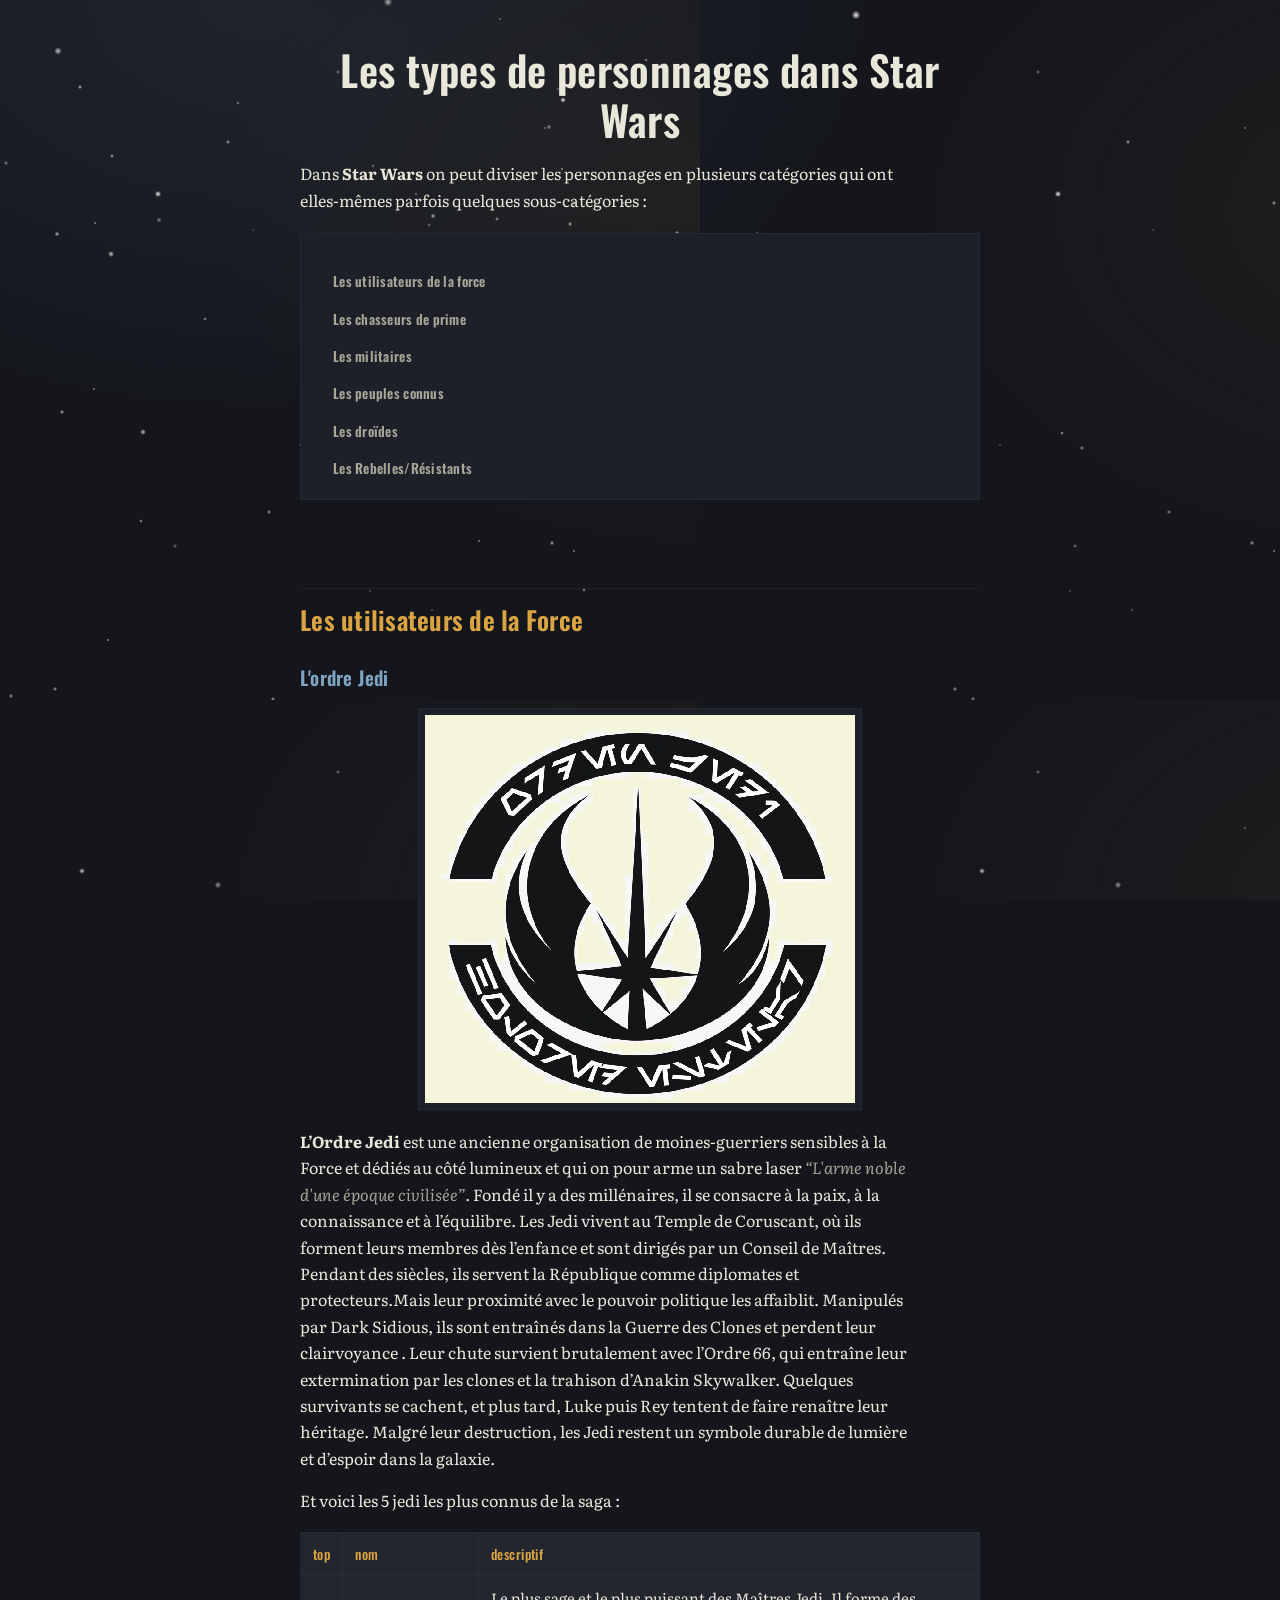
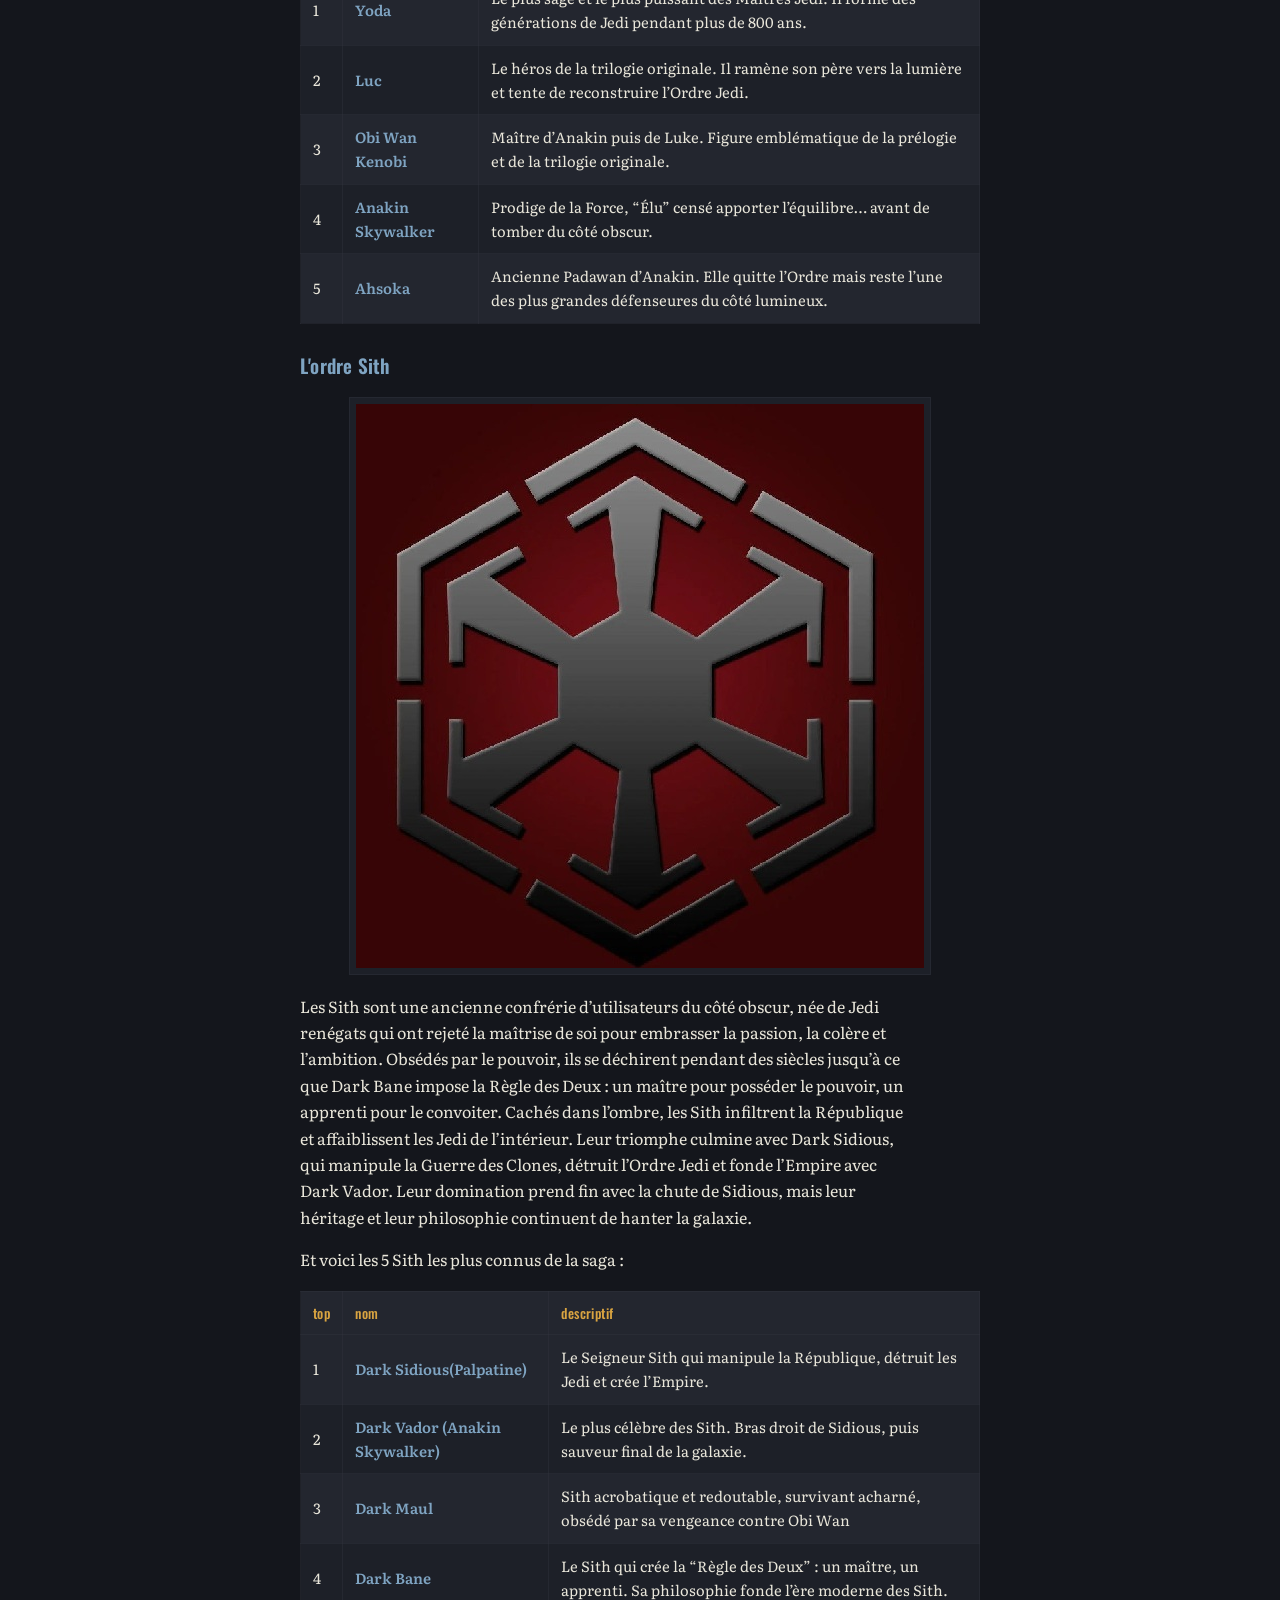
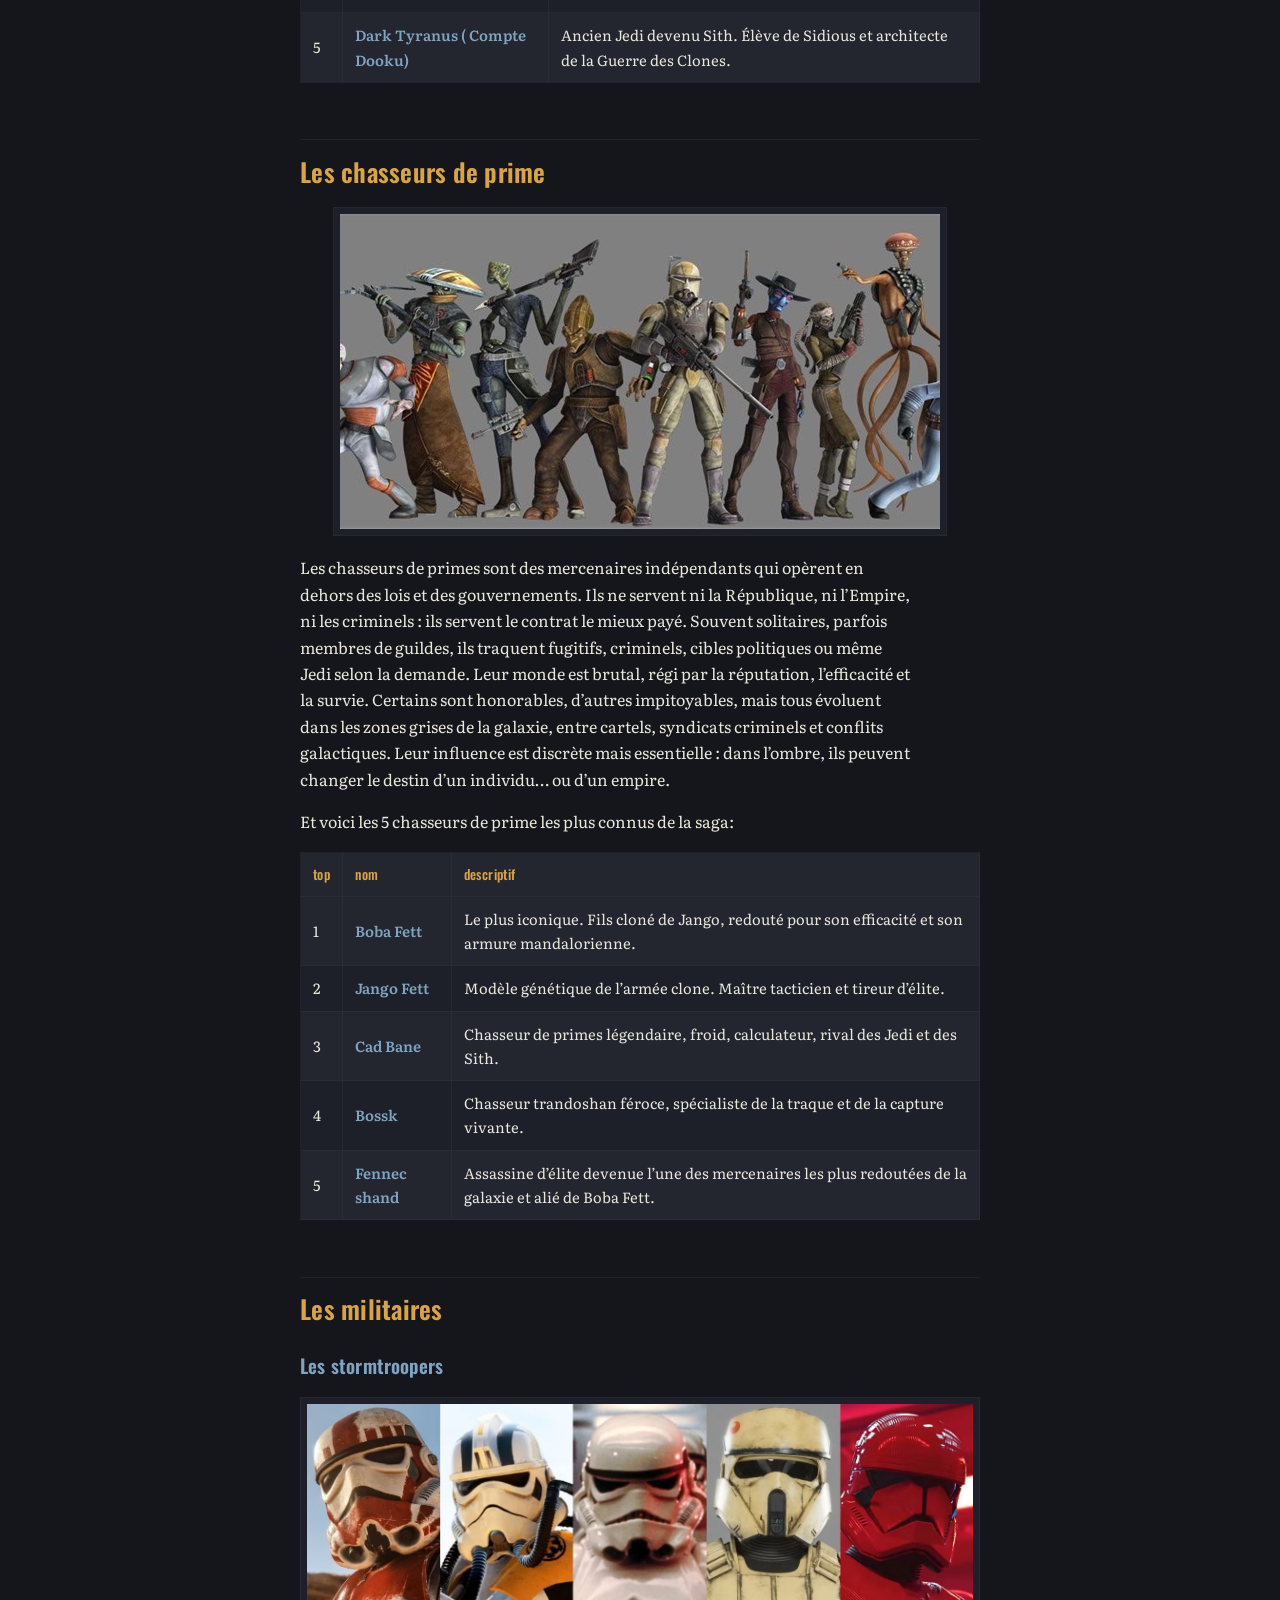
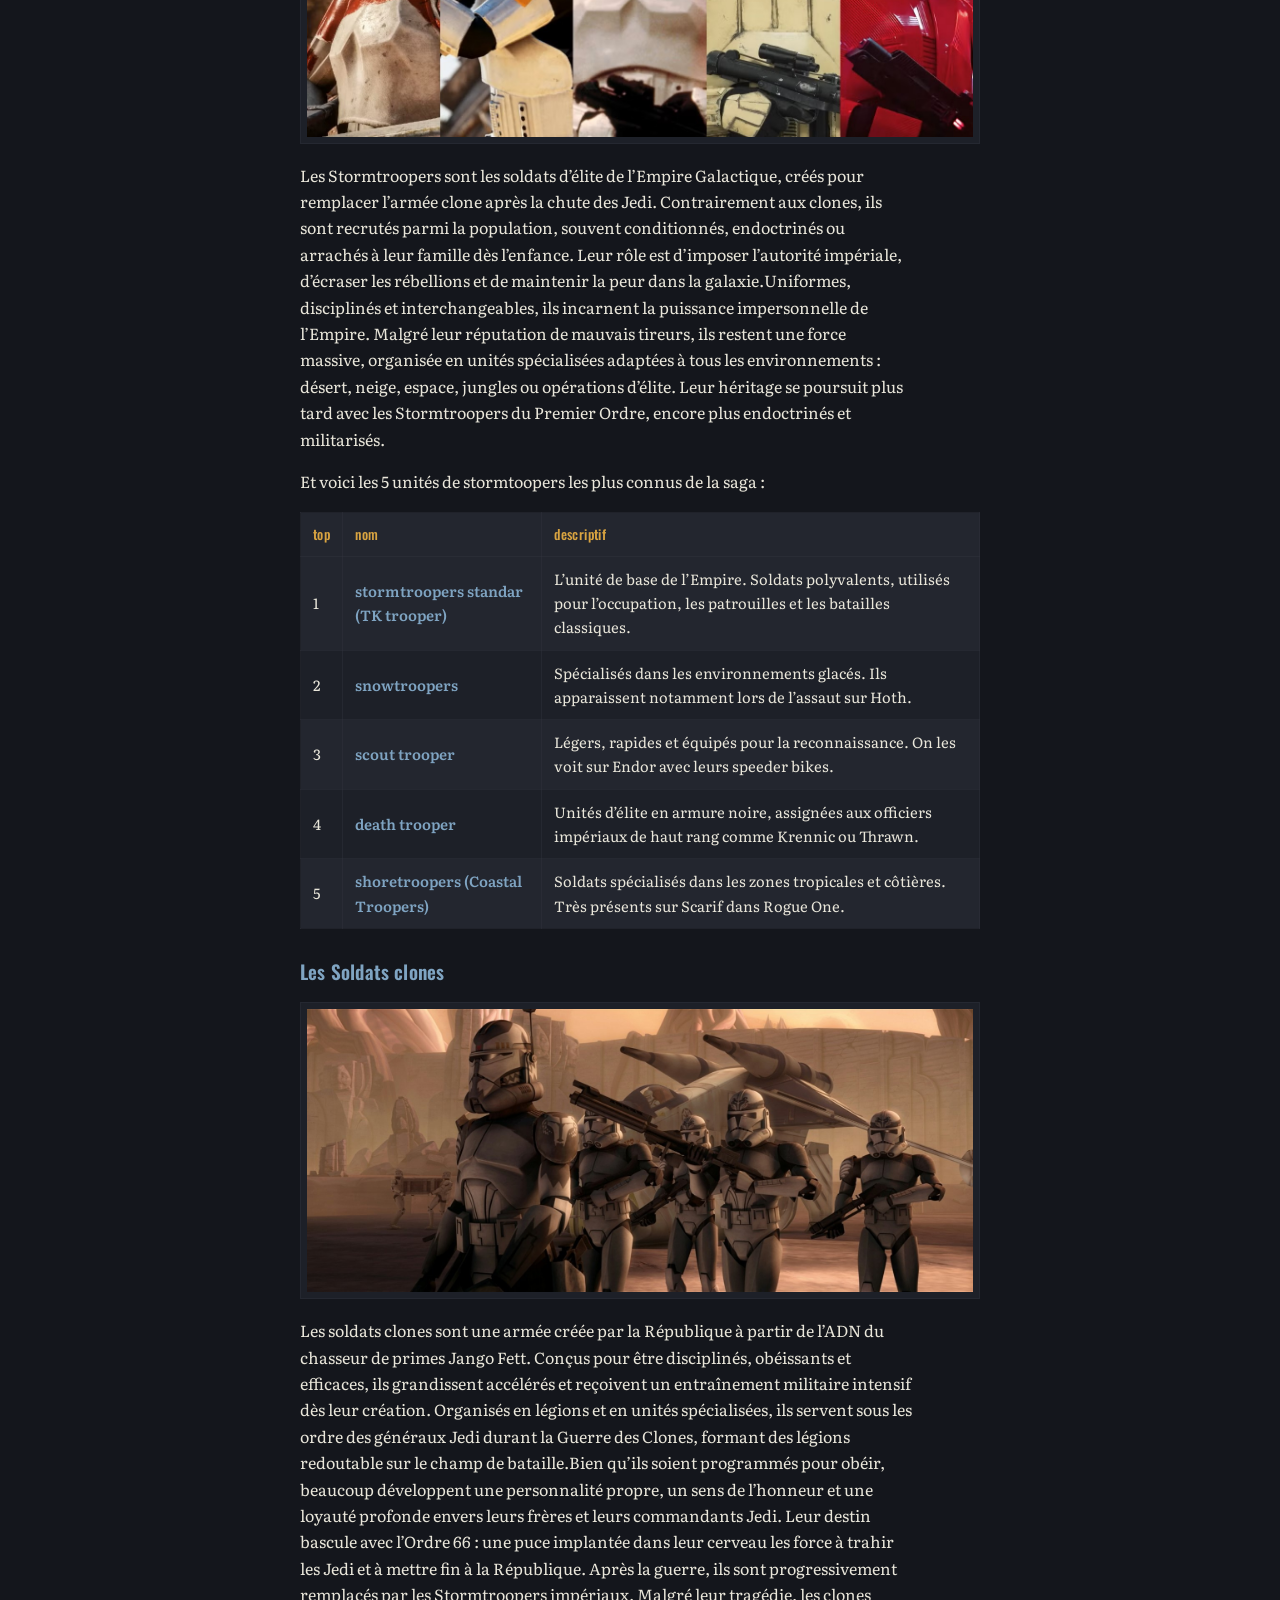
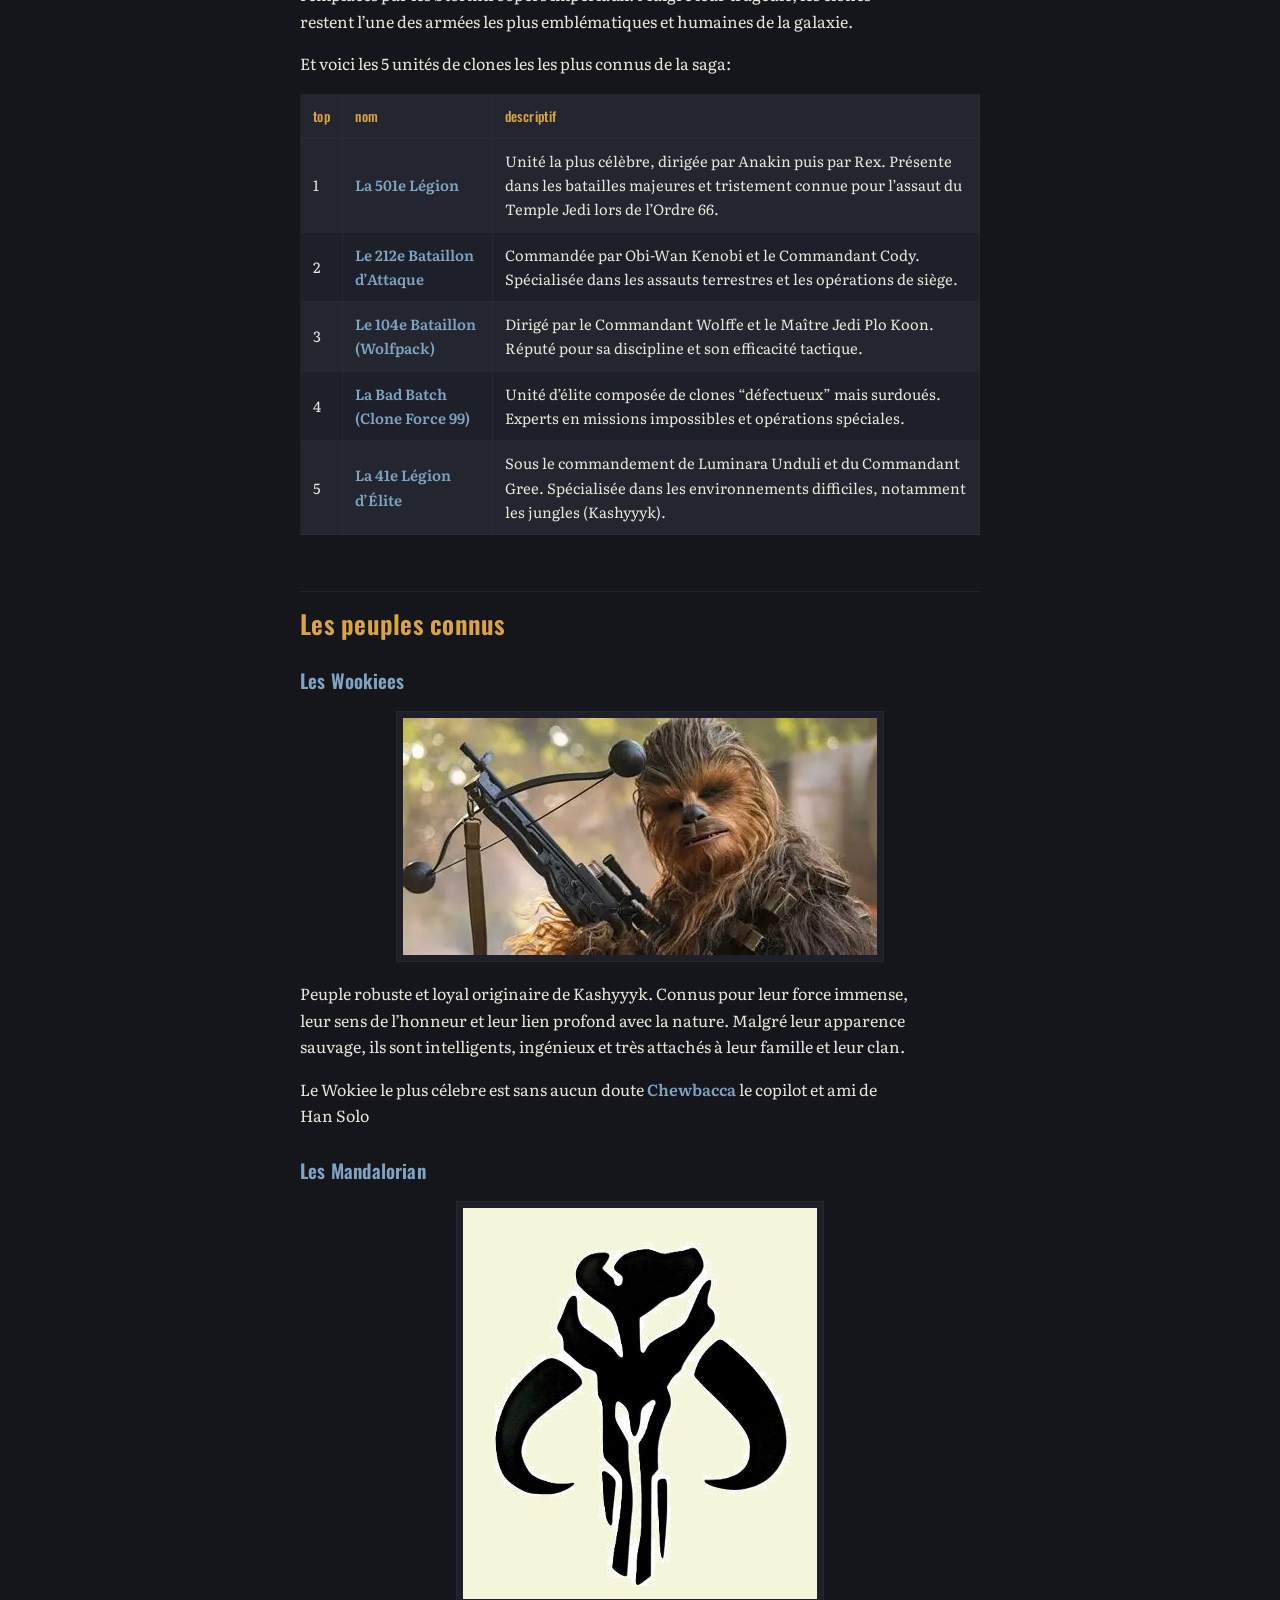
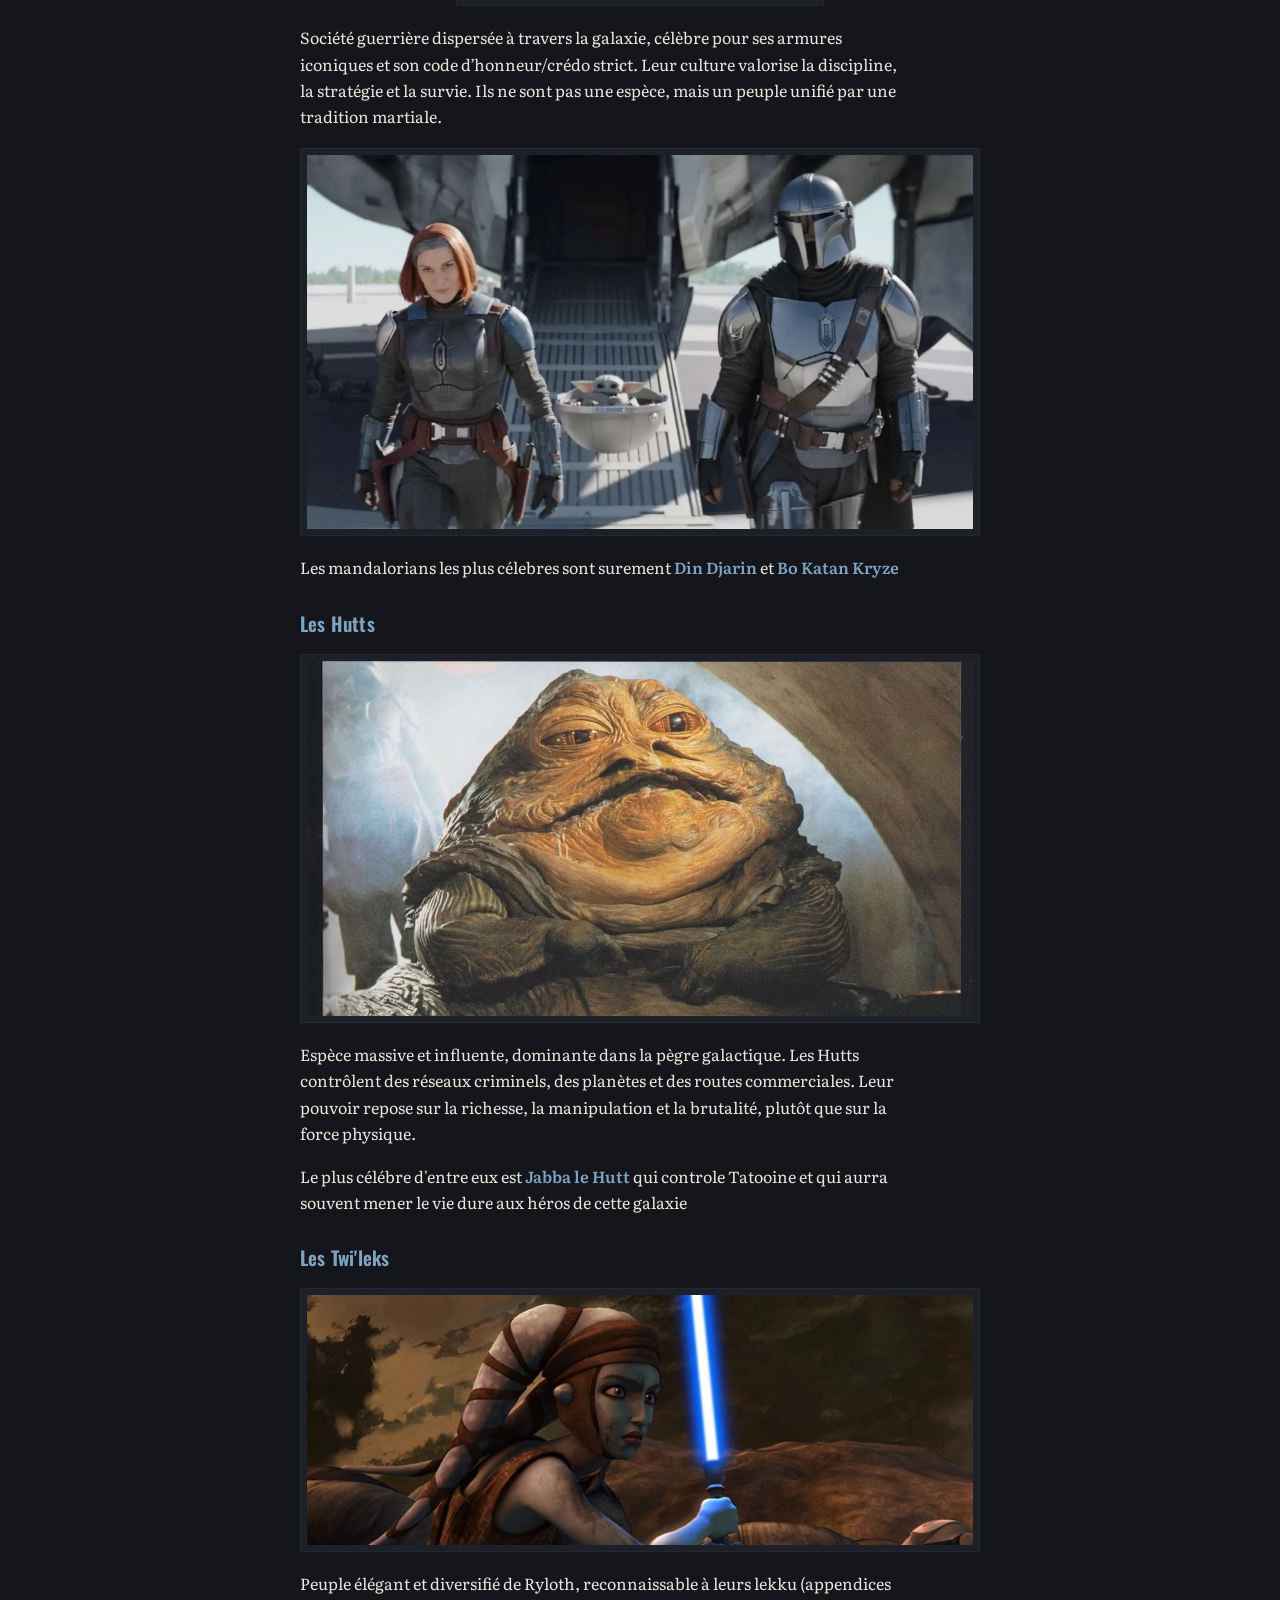
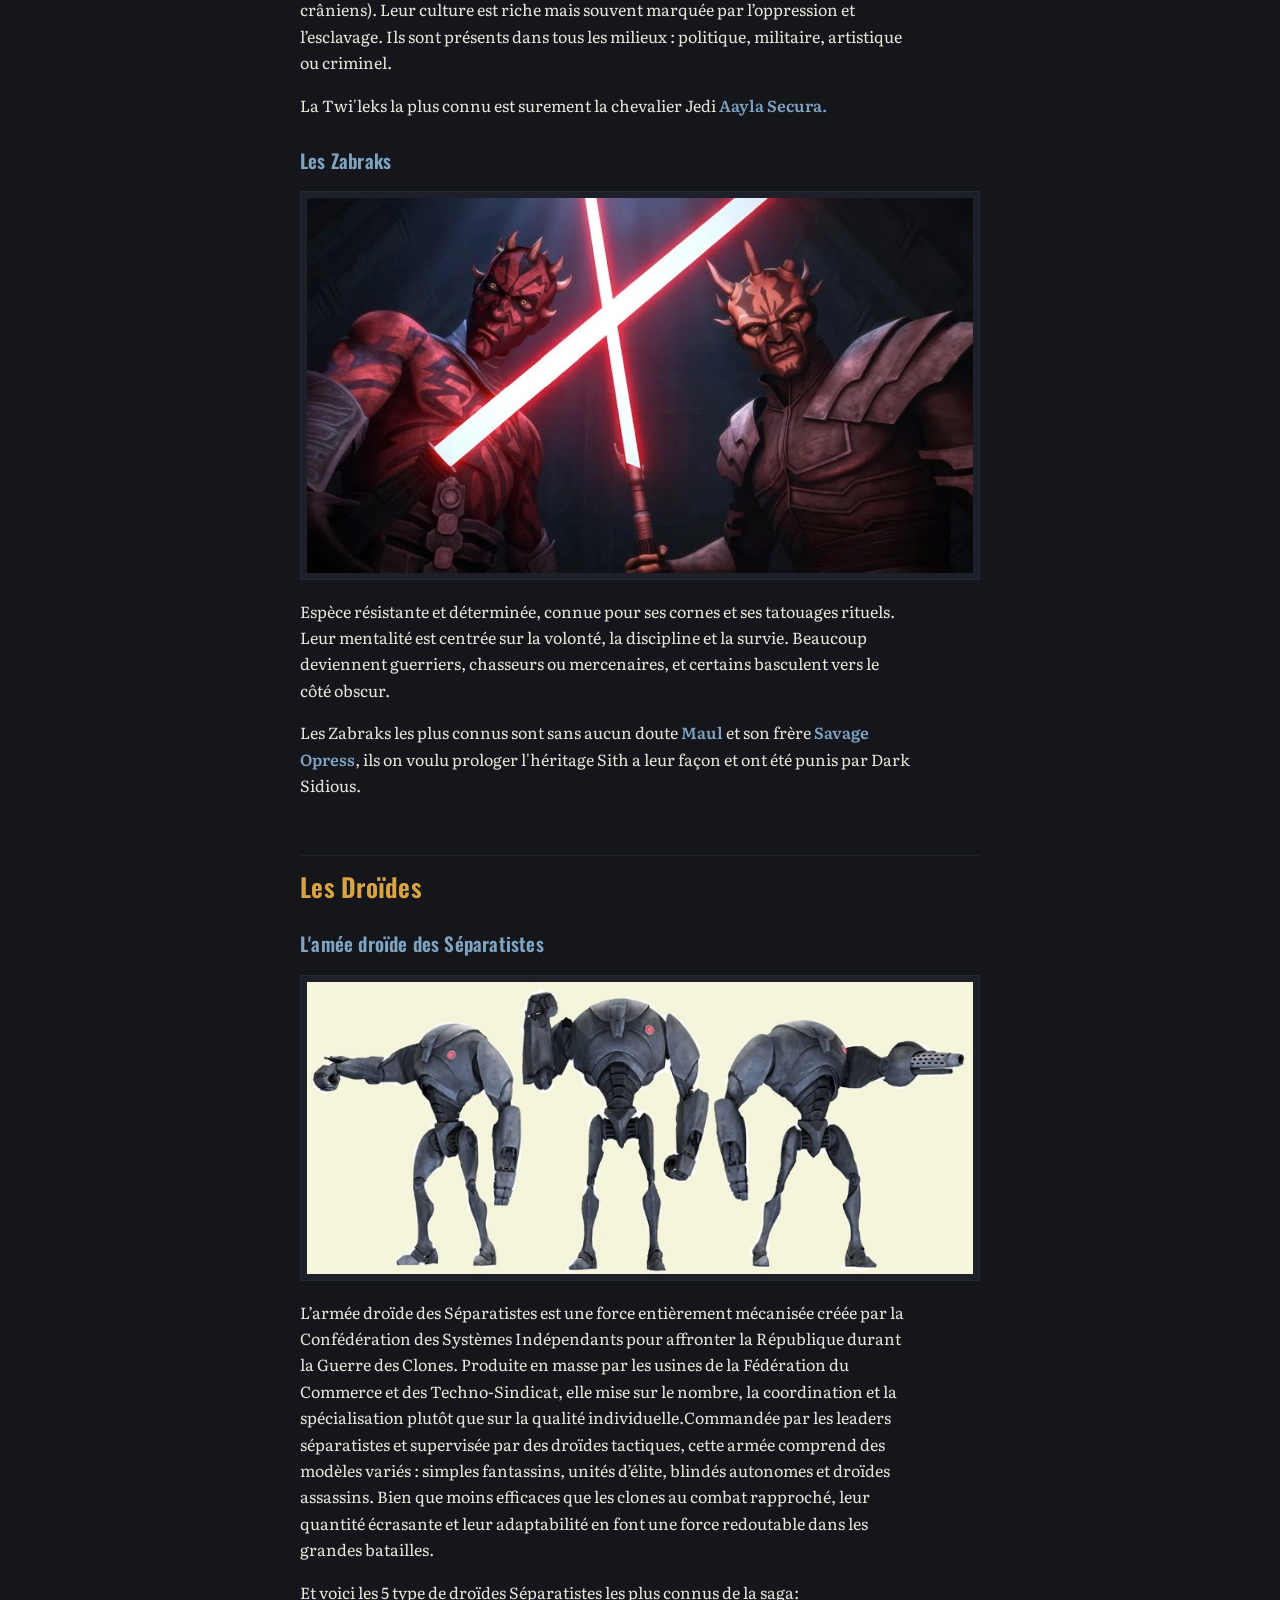
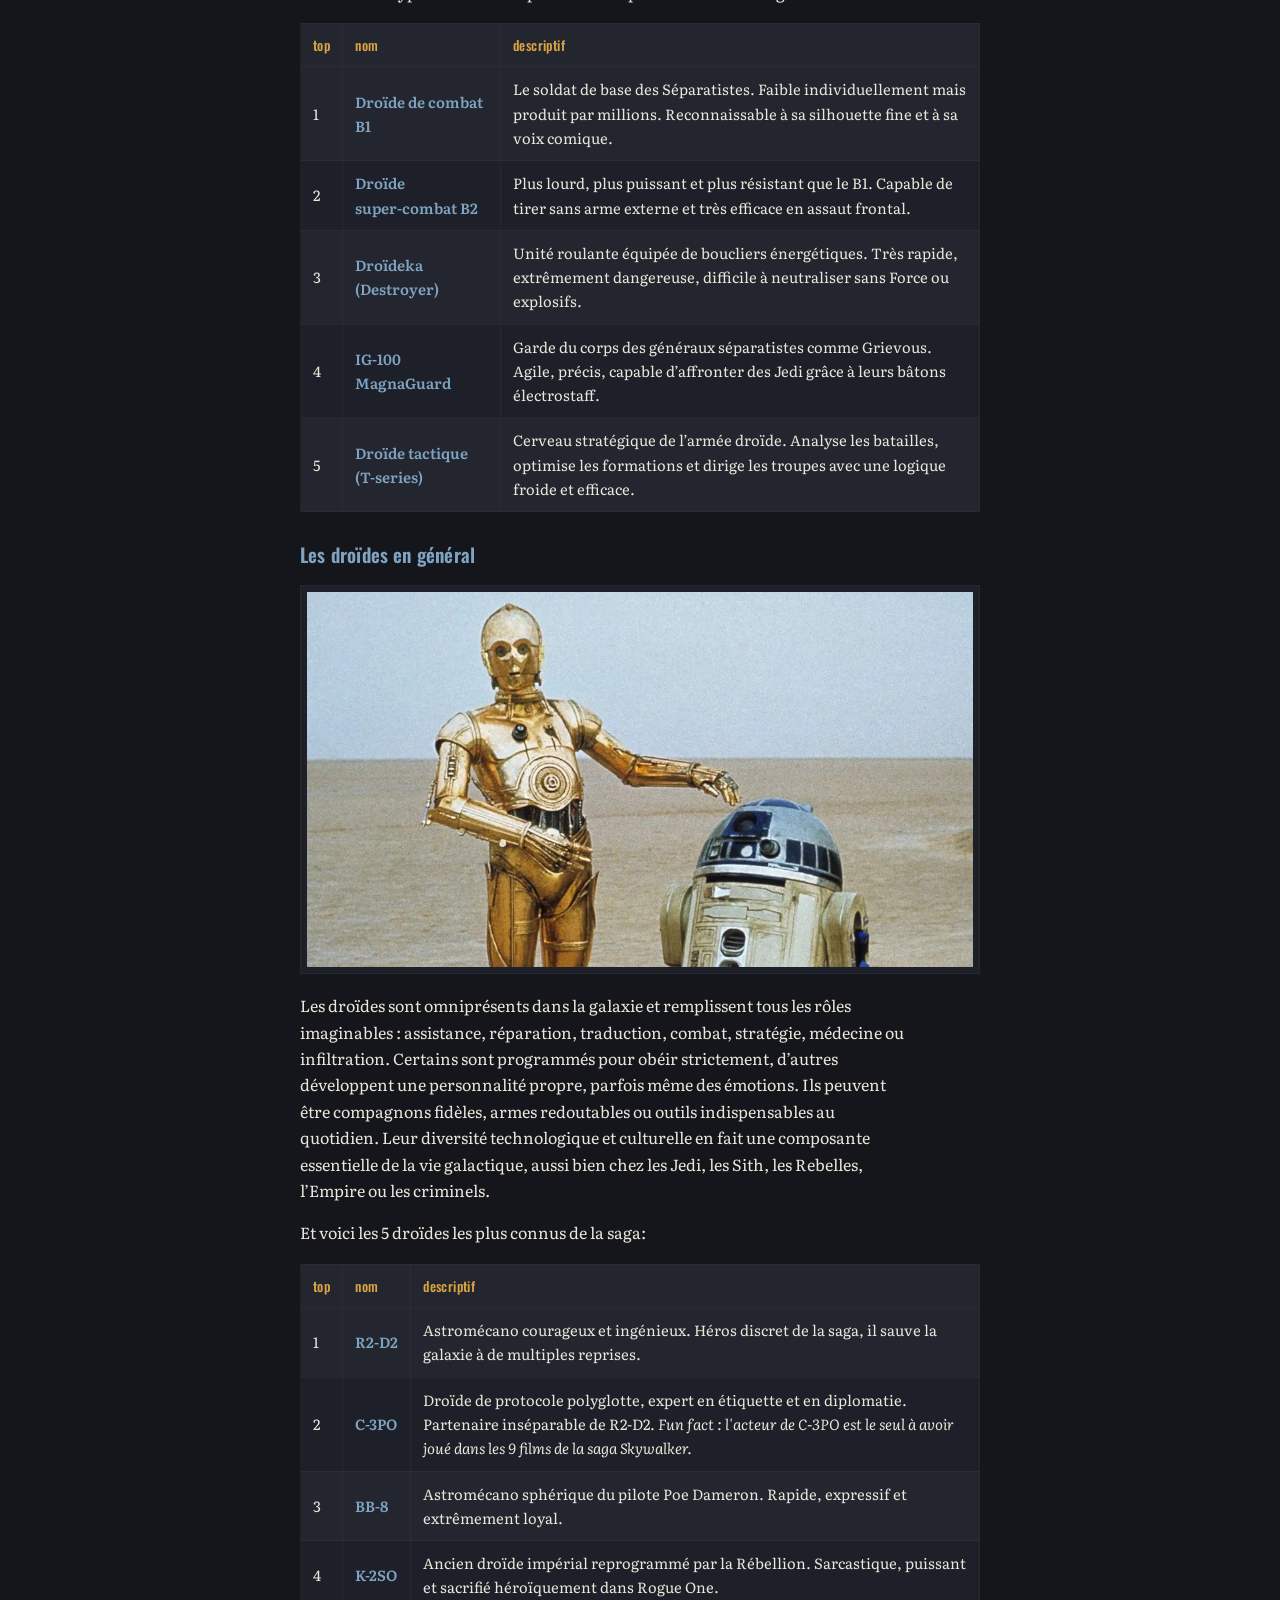
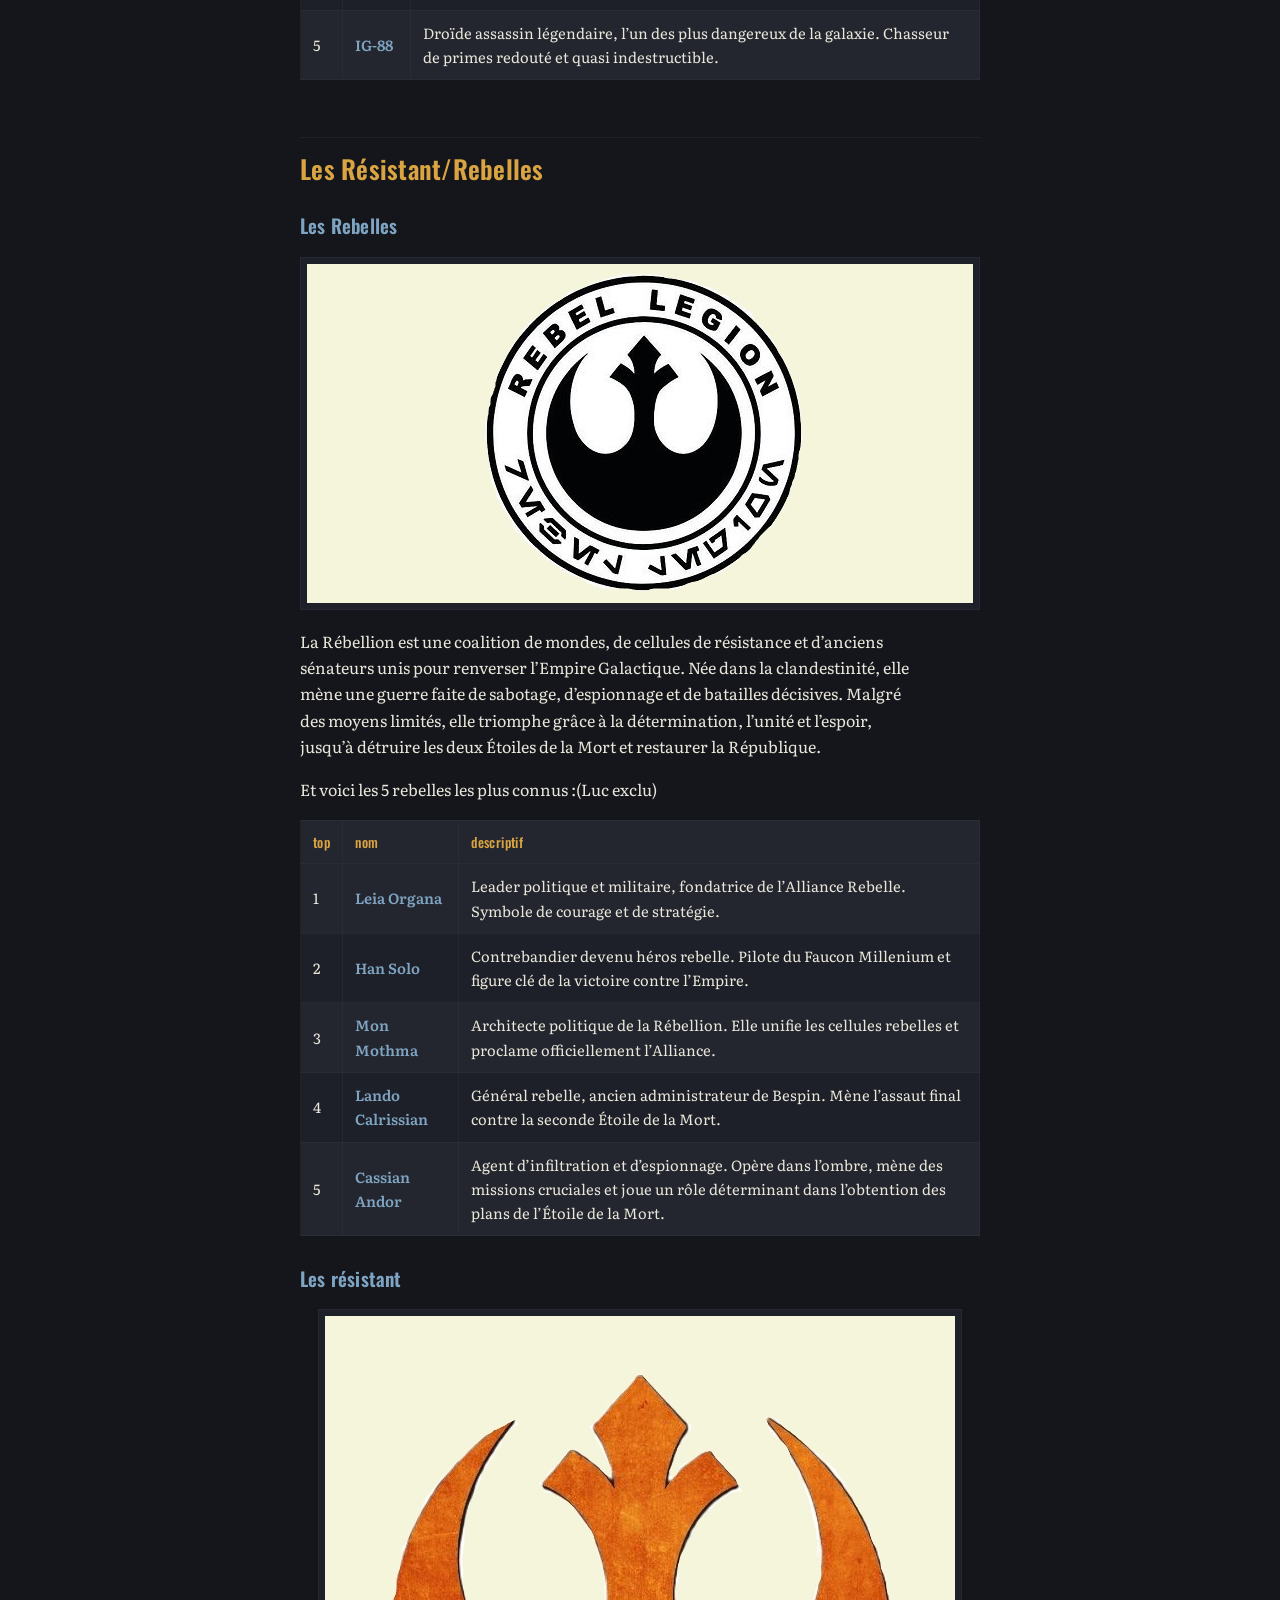
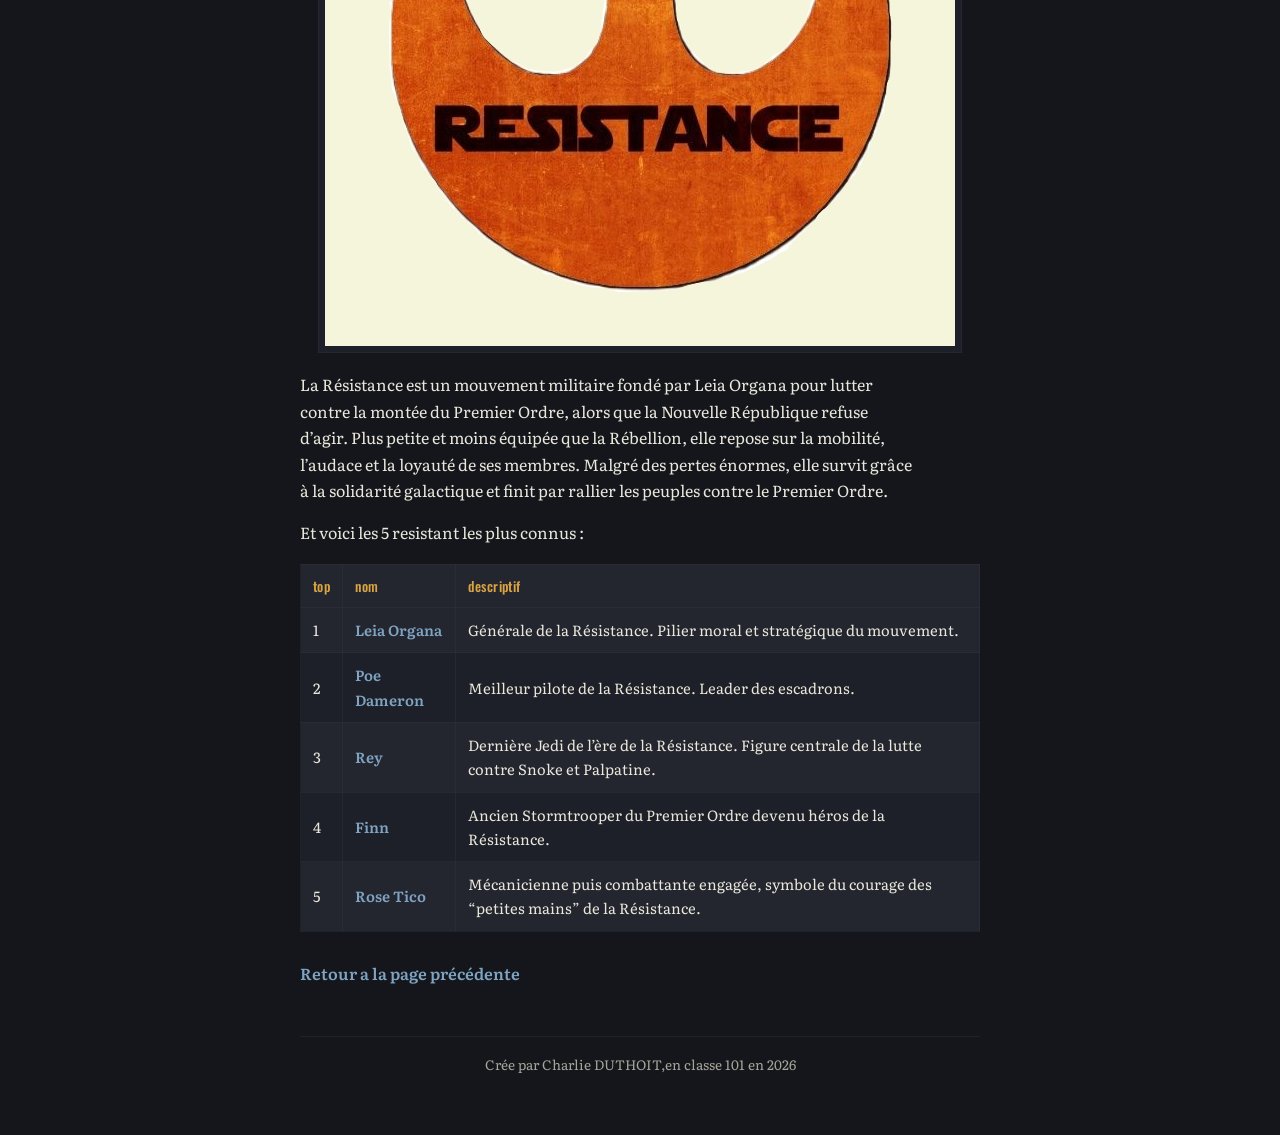
==== commit 2303876f: "Add Google Analytics tracking code Added Google Analytics tracking code to the HTML file." ====
--- a/pageweb2.html
+++ b/pageweb2.html
@@ -2,6 +2,15 @@
 
 <html>
 <head>
+<!-- Google tag (gtag.js) -->
+<script async src="https://www.googletagmanager.com/gtag/js?id=G-GKHXJKXJ0R"></script>
+<script>
+  window.dataLayer = window.dataLayer || [];
+  function gtag(){dataLayer.push(arguments);}
+  gtag('js', new Date());
+
+  gtag('config', 'G-GKHXJKXJ0R');
+</script>
 <meta charset="utf-8"/>
 <meta content="width=device-width, initial-scale=1" name="viewport"/>
 <title>Les personnages — Star Wars</title>
@@ -404,4 +413,4 @@
 <footer> Crée par Charlie DUTHOIT,en classe 101 en 2026
 	</footer>
 </body>
-</html>+</html>
--- a/CSS.css
+++ b/CSS.css
@@ -226,6 +226,102 @@
 	}
 }
 
+
+/* ----- fond étoilé ----- */
+
+body {
+	background-image:
+		radial-gradient(0.6px 0.6px at 654px 114px, rgba(255,255,255,0.46), transparent 1.2px),
+		radial-gradient(1.1px 1.1px at 228px 142px, rgba(255,255,255,0.62), transparent 2.2px),
+		radial-gradient(1.0px 1.0px at 558px 89px, rgba(255,255,255,0.36), transparent 2.0px),
+		radial-gradient(0.8px 0.8px at 95px 223px, rgba(255,255,255,0.59), transparent 1.6px),
+		radial-gradient(1.1px 1.1px at 574px 203px, rgba(255,255,255,0.63), transparent 2.2px),
+		radial-gradient(0.9px 0.9px at 429px 225px, rgba(255,255,255,0.46), transparent 1.8px),
+		radial-gradient(1.1px 1.1px at 6px 163px, rgba(255,255,255,0.49), transparent 2.2px),
+		radial-gradient(1.3px 1.3px at 159px 220px, rgba(255,255,255,0.48), transparent 2.6px),
+		radial-gradient(0.7px 0.7px at 94px 389px, rgba(255,255,255,0.69), transparent 1.4px),
+		radial-gradient(1.2px 1.2px at 618px 270px, rgba(255,255,255,0.64), transparent 2.4px),
+		radial-gradient(1.3px 1.3px at 549px 127px, rgba(255,255,255,0.5), transparent 2.6px),
+		radial-gradient(1.2px 1.2px at 565px 300px, rgba(255,255,255,0.6), transparent 2.4px),
+		radial-gradient(0.7px 0.7px at 370px 591px, rgba(255,255,255,0.38), transparent 1.4px),
+		radial-gradient(1.1px 1.1px at 677px 233px, rgba(255,255,255,0.74), transparent 2.2px),
+		radial-gradient(0.9px 0.9px at 238px 103px, rgba(255,255,255,0.53), transparent 1.8px),
+		radial-gradient(0.9px 0.9px at 373px 166px, rgba(255,255,255,0.43), transparent 1.8px),
+		radial-gradient(1.1px 1.1px at 273px 699px, rgba(255,255,255,0.59), transparent 2.2px),
+		radial-gradient(1.1px 1.1px at 175px 546px, rgba(255,255,255,0.42), transparent 2.2px),
+		radial-gradient(1.3px 1.3px at 388px 276px, rgba(255,255,255,0.61), transparent 2.6px),
+		radial-gradient(1.1px 1.1px at 570px 224px, rgba(255,255,255,0.69), transparent 2.2px),
+		radial-gradient(1.2px 1.2px at 57px 234px, rgba(255,255,255,0.67), transparent 2.4px),
+		radial-gradient(0.6px 0.6px at 410px 274px, rgba(255,255,255,0.72), transparent 1.2px),
+		radial-gradient(0.7px 0.7px at 580px 322px, rgba(255,255,255,0.55), transparent 1.4px),
+		radial-gradient(0.7px 0.7px at 658px 469px, rgba(255,255,255,0.41), transparent 1.4px),
+		radial-gradient(0.8px 0.8px at 574px 551px, rgba(255,255,255,0.58), transparent 1.6px),
+		radial-gradient(0.9px 0.9px at 597px 408px, rgba(255,255,255,0.75), transparent 1.8px),
+		radial-gradient(0.9px 0.9px at 141px 521px, rgba(255,255,255,0.65), transparent 1.8px),
+		radial-gradient(1.0px 1.0px at 112px 156px, rgba(255,255,255,0.67), transparent 2.0px),
+		radial-gradient(0.6px 0.6px at 432px 610px, rgba(255,255,255,0.5), transparent 1.2px),
+		radial-gradient(0.8px 0.8px at 479px 541px, rgba(255,255,255,0.57), transparent 1.6px),
+		radial-gradient(1.1px 1.1px at 11px 696px, rgba(255,255,255,0.62), transparent 2.2px),
+		radial-gradient(1.1px 1.1px at 549px 273px, rgba(255,255,255,0.49), transparent 2.2px),
+		radial-gradient(0.7px 0.7px at 300px 445px, rgba(255,255,255,0.35), transparent 1.4px),
+		radial-gradient(1.1px 1.1px at 269px 512px, rgba(255,255,255,0.55), transparent 2.2px),
+		radial-gradient(0.8px 0.8px at 108px 640px, rgba(255,255,255,0.61), transparent 1.6px),
+		radial-gradient(0.7px 0.7px at 623px 203px, rgba(255,255,255,0.66), transparent 1.4px),
+		radial-gradient(1.2px 1.2px at 552px 543px, rgba(255,255,255,0.59), transparent 2.4px),
+		radial-gradient(0.7px 0.7px at 500px 19px, rgba(255,255,255,0.5), transparent 1.4px),
+		radial-gradient(0.6px 0.6px at 314px 245px, rgba(255,255,255,0.7), transparent 1.2px),
+		radial-gradient(1.1px 1.1px at 80px 87px, rgba(255,255,255,0.68), transparent 2.2px),
+		radial-gradient(0.7px 0.7px at 545px 128px, rgba(255,255,255,0.54), transparent 1.4px),
+		radial-gradient(0.8px 0.8px at 562px 169px, rgba(255,255,255,0.7), transparent 1.6px),
+		radial-gradient(1.3px 1.3px at 433px 216px, rgba(255,255,255,0.65), transparent 2.6px),
+		radial-gradient(0.9px 0.9px at 205px 319px, rgba(255,255,255,0.62), transparent 1.8px),
+		radial-gradient(1.2px 1.2px at 382px 448px, rgba(255,255,255,0.53), transparent 2.4px),
+		radial-gradient(0.6px 0.6px at 253px 230px, rgba(255,255,255,0.36), transparent 1.2px),
+		radial-gradient(1.0px 1.0px at 567px 235px, rgba(255,255,255,0.35), transparent 2.0px),
+		radial-gradient(0.8px 0.8px at 646px 60px, rgba(255,255,255,0.71), transparent 1.6px),
+		radial-gradient(1.0px 1.0px at 338px 72px, rgba(255,255,255,0.46), transparent 2.0px),
+		radial-gradient(1.0px 1.0px at 497px 219px, rgba(255,255,255,0.64), transparent 2.0px),
+		radial-gradient(0.9px 0.9px at 584px 590px, rgba(255,255,255,0.66), transparent 1.8px),
+		radial-gradient(0.7px 0.7px at 416px 194px, rgba(255,255,255,0.61), transparent 1.4px),
+		radial-gradient(0.9px 0.9px at 362px 433px, rgba(255,255,255,0.7), transparent 1.8px),
+		radial-gradient(1.1px 1.1px at 55px 689px, rgba(255,255,255,0.61), transparent 2.2px),
+		radial-gradient(1.1px 1.1px at 62px 412px, rgba(255,255,255,0.67), transparent 2.2px),
+		radial-gradient(1.6px 1.6px at 111px 254px, rgba(255,255,255,0.76), transparent 3.2px),
+		radial-gradient(1.5px 1.5px at 143px 432px, rgba(255,255,255,0.74), transparent 3.0px),
+		radial-gradient(1.8px 1.8px at 895px 77px, rgba(255,255,255,0.89), transparent 3.6px),
+		radial-gradient(1.4px 1.4px at 563px 100px, rgba(255,255,255,0.95), transparent 2.8px),
+		radial-gradient(2.2px 2.2px at 856px 15px, rgba(255,255,255,0.92), transparent 4.4px),
+		radial-gradient(1.5px 1.5px at 869px 242px, rgba(255,255,255,0.74), transparent 3.0px),
+		radial-gradient(1.7px 1.7px at 218px 885px, rgba(255,255,255,0.57), transparent 3.4px),
+		radial-gradient(2.2px 2.2px at 388px 2px, rgba(255,255,255,0.66), transparent 4.4px),
+		radial-gradient(1.8px 1.8px at 802px 803px, rgba(255,255,255,0.72), transparent 3.6px),
+		radial-gradient(1.8px 1.8px at 748px 802px, rgba(255,255,255,0.84), transparent 3.6px),
+		radial-gradient(1.6px 1.6px at 158px 194px, rgba(255,255,255,0.94), transparent 3.2px),
+		radial-gradient(1.8px 1.8px at 593px 753px, rgba(255,255,255,0.85), transparent 3.6px),
+		radial-gradient(1.9px 1.9px at 58px 51px, rgba(255,255,255,0.75), transparent 3.8px),
+		radial-gradient(1.5px 1.5px at 873px 543px, rgba(255,255,255,0.93), transparent 3.0px),
+		radial-gradient(1.5px 1.5px at 82px 871px, rgba(255,255,255,0.79), transparent 3.0px),
+		radial-gradient(1.6px 1.6px at 691px 882px, rgba(255,255,255,0.6), transparent 3.2px),
+		radial-gradient(ellipse 900px 600px at 20% 0%, rgba(127,164,194,0.10), transparent 70%),
+		radial-gradient(ellipse 700px 500px at 100% 30%, rgba(217,164,65,0.06), transparent 70%);
+	background-repeat: repeat, repeat, no-repeat, no-repeat;
+	background-size: 700px 700px, 900px 900px, auto, auto;
+	background-position: 0 0, 0 0, 0 0, 0 0;
+	background-attachment: fixed, fixed, fixed, fixed;
+	animation: drift-stars 240s linear infinite;
+}
+
+@keyframes drift-stars {
+	from { background-position: 0 0, 0 0, 0 0, 0 0; }
+	to   { background-position: -700px 700px, 900px -900px, 0 0, 0 0; }
+}
+
+@media (prefers-reduced-motion: reduce) {
+	body {
+		animation: none;
+	}
+}
+
 /* ----- mobile ----- */
 
 @media (max-width: 600px) {
